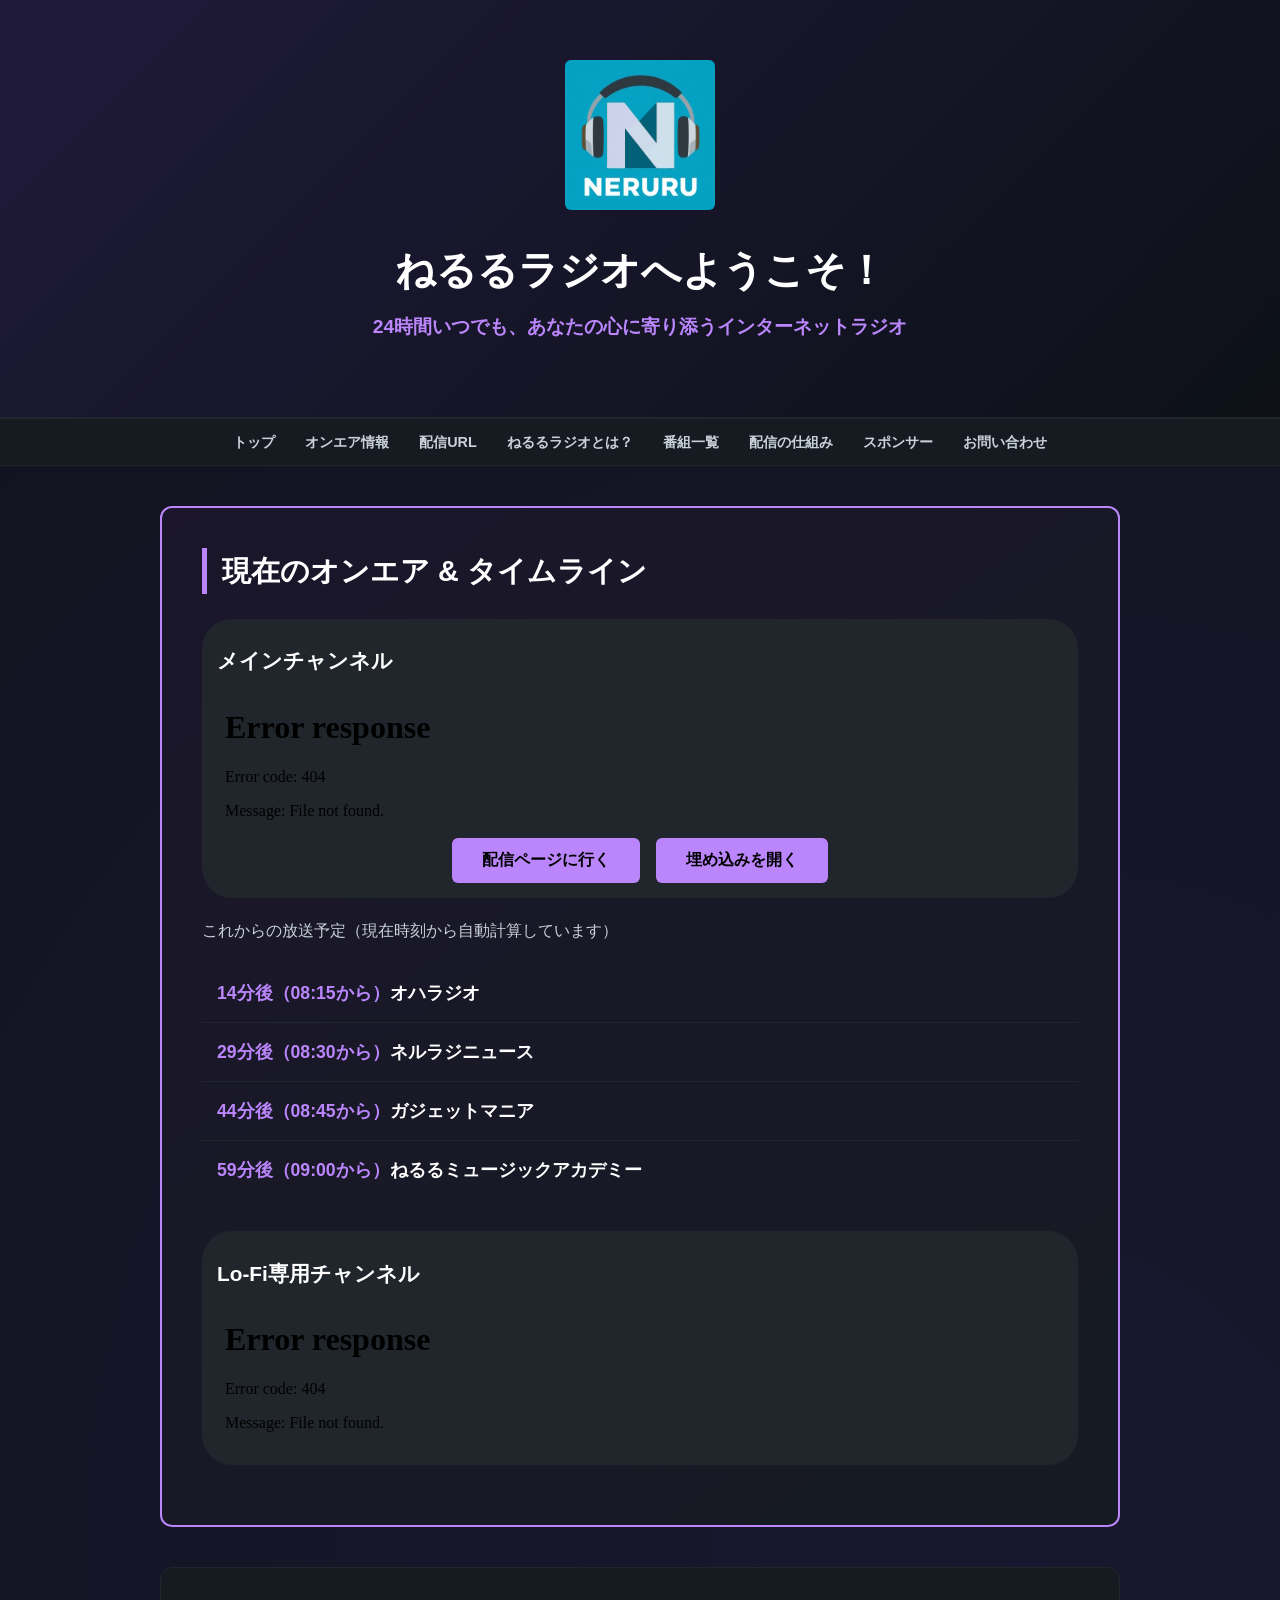
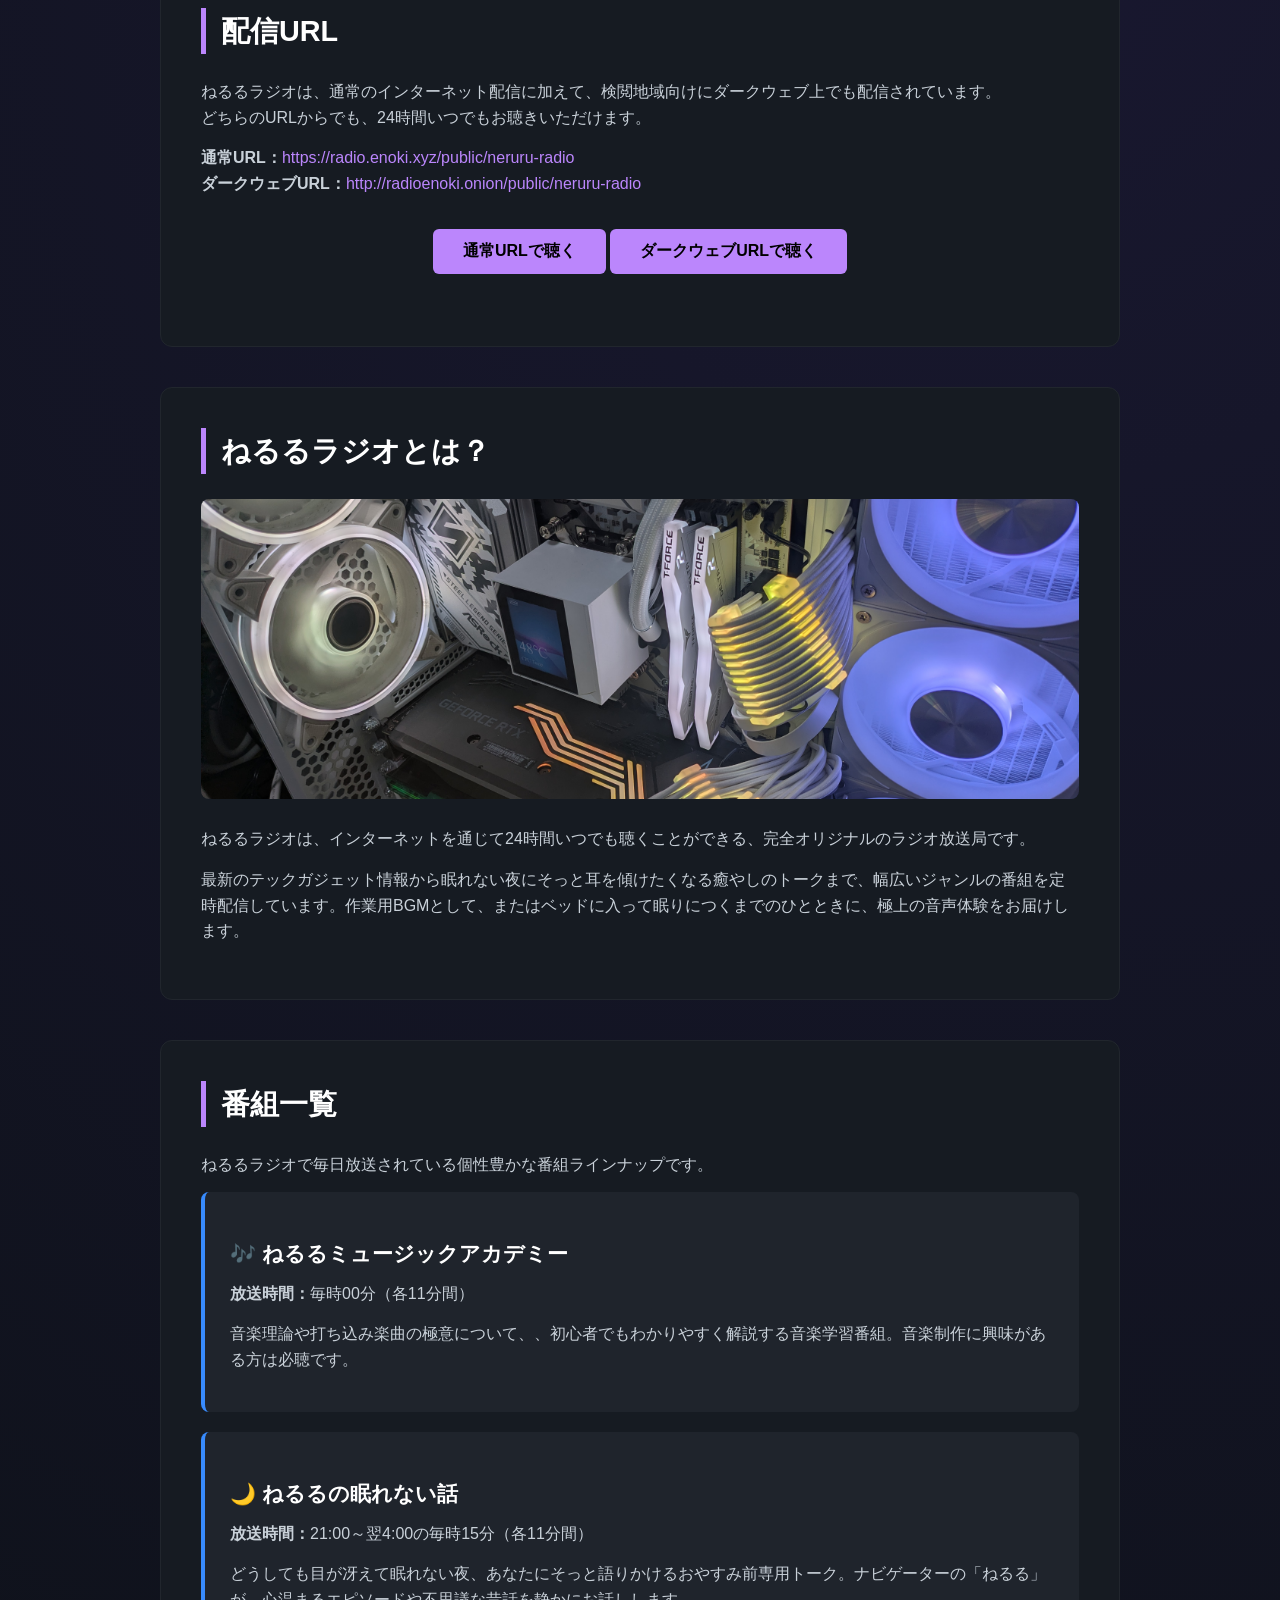
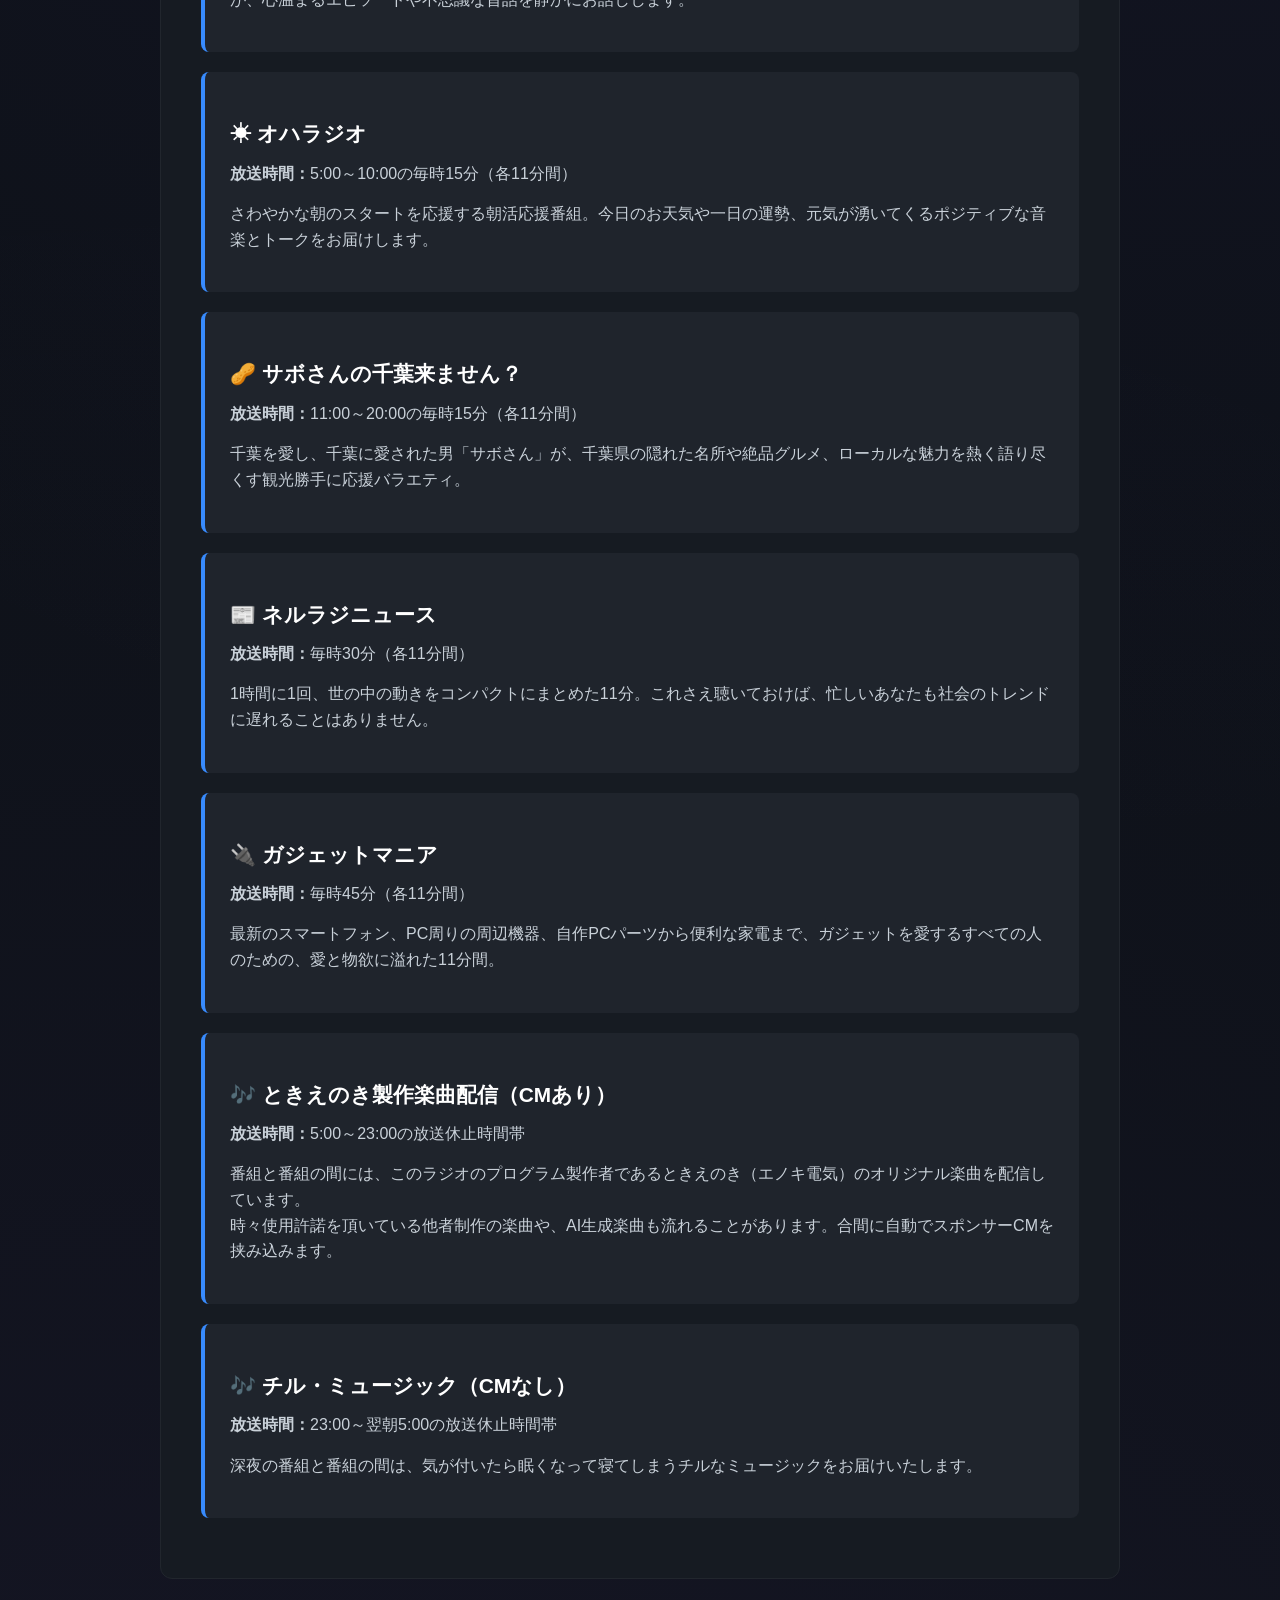
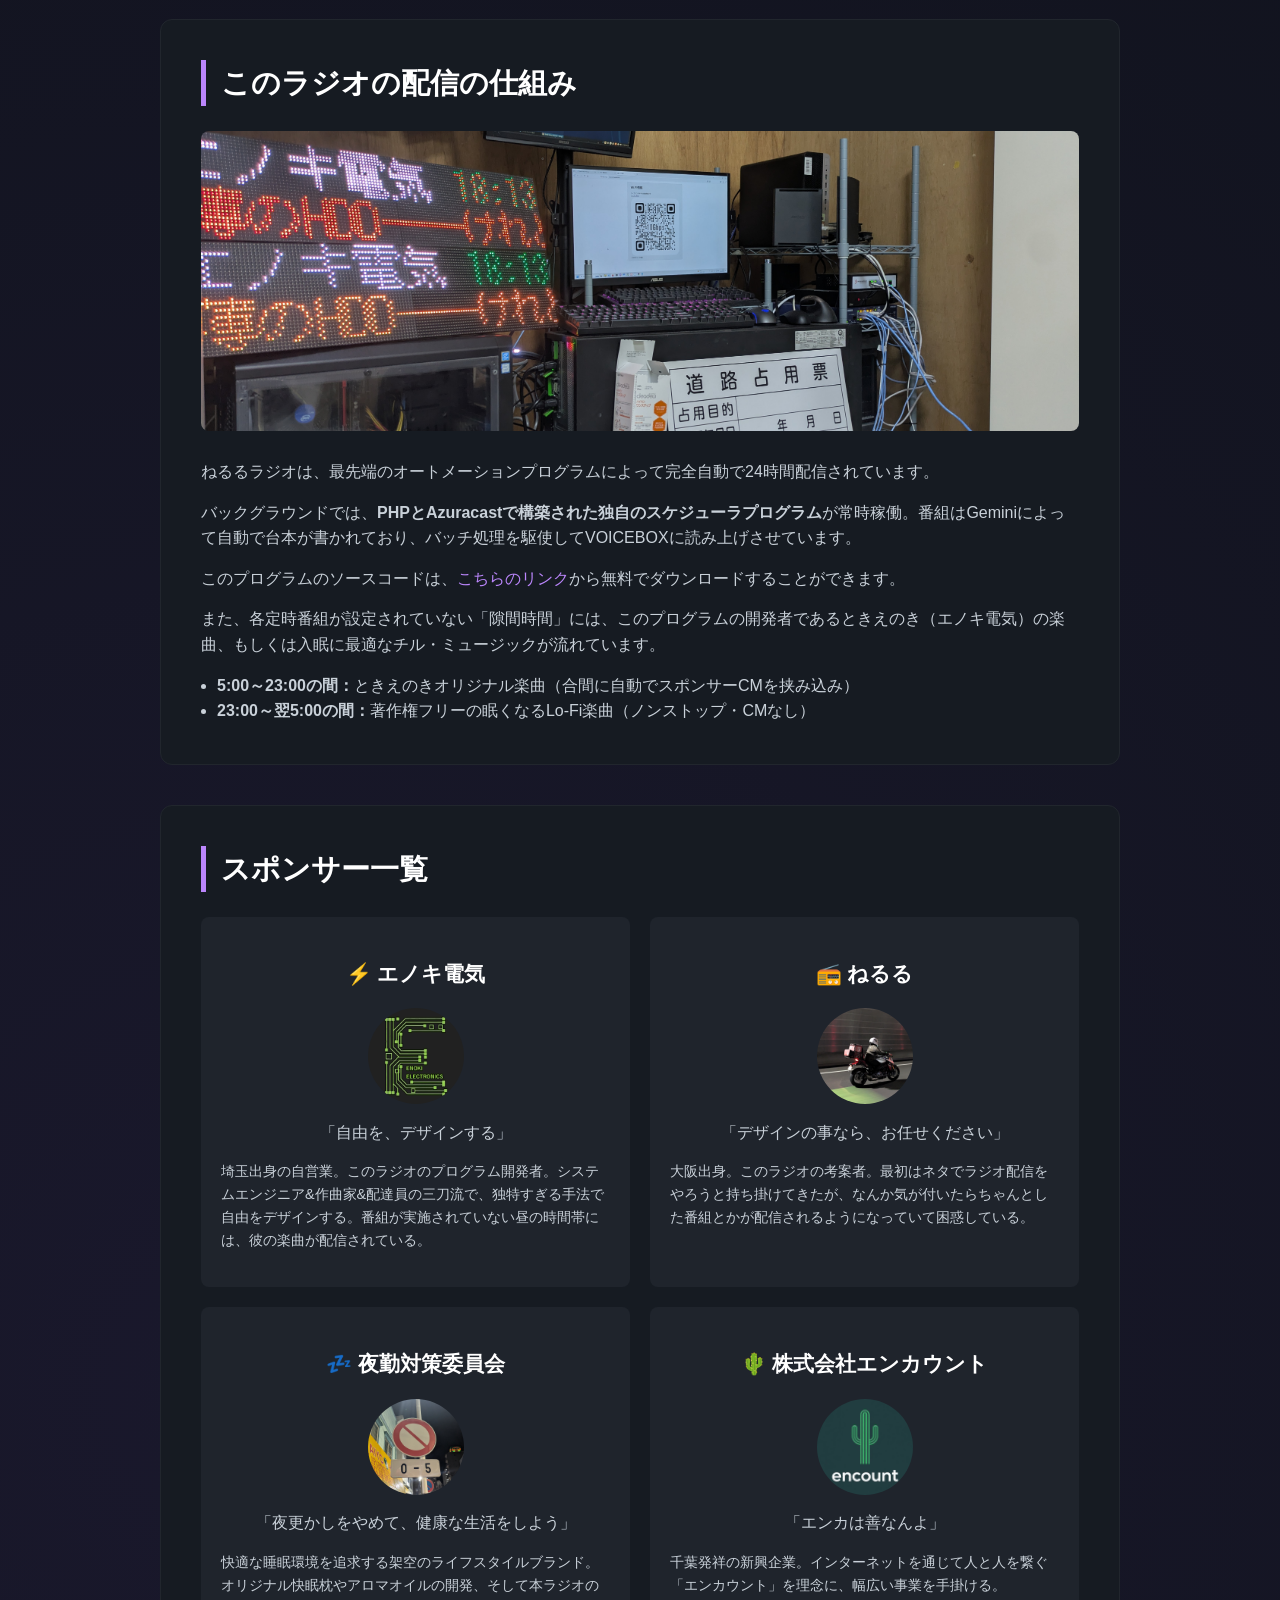
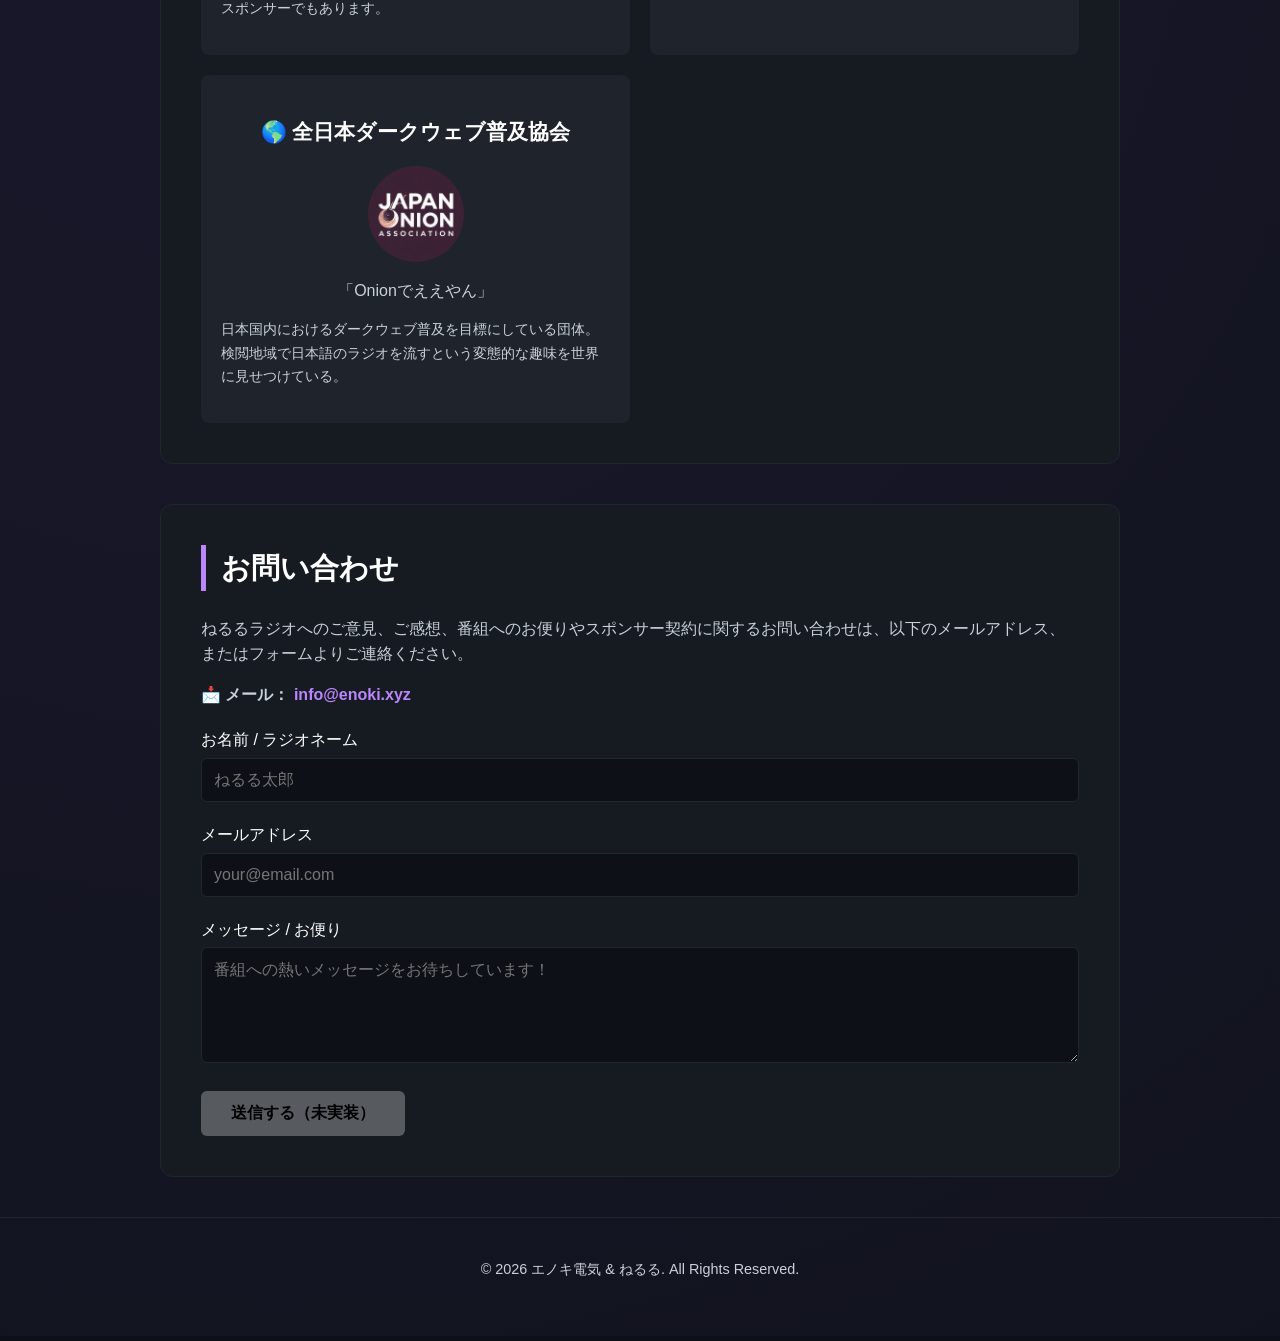
==== index.html @ 12ae09f4 "配信URLセクションを追加し、ダークウェブ配信の情報を明記。背景スタイルを改善し、リンクのスタイルを統一。" ====
<!doctype html>
<html lang="ja">
  <head
    prefix="og: http://ogp.me/ns# fb: http://ogp.me/ns/fb# website: http://ogp.me/ns/website#"
  >
    <meta charset="UTF-8" />
    <meta name="viewport" content="width=device-width, initial-scale=1.0" />
    <title>ねるるラジオ 公式ホームページ</title>
    <!-- 外部CSSファイルの読み込み -->
    <link rel="stylesheet" href="style.css" />
    <link rel="icon" href="./assets/logo.jpg" />
    <link rel="manifest" href="./manifest.json" />
    <meta property="og:title" content="ねるるラジオ 公式ホームページ" />
    <meta
      property="og:description"
      content="ねるる&エノキ電気が展開する、24時間AIによって放送し続けるラジオチャンネル"
    />
    <meta
      property="og:url"
      content="https://radio.enoki.xyz/pages/index.html"
    />
    <meta
      property="og:image"
      content="https://radio.enoki.xyz/pages/img/thumbnail.jpg"
    />
    <meta property="og:site_name" content="ねるるラジオ" />
  </head>
  <body>
    <!-- セクション1：ねるるラジオへようこそ -->
    <header id="welcome">
      <a href="#">
        <img
          src="./assets/logo.jpg"
          alt="ねるるラジオの公式ロゴ画像"
          class="header-logo"
          style="border-radius: 6px"
        />
      </a>
      <h1>ねるるラジオへようこそ！</h1>
      <p class="subtitle">
        24時間いつでも、あなたの心に寄り添うインターネットラジオ
      </p>
    </header>

    <nav>
      <ul style="width: fit-content">
        <li><a href="#welcome">トップ</a></li>
        <li><a href="#timeline">オンエア情報</a></li>
        <li><a href="#url">配信URL</a></li>
        <li><a href="#about">ねるるラジオとは？</a></li>
        <li><a href="#programs">番組一覧</a></li>
        <li><a href="#system">配信の仕組み</a></li>
        <li><a href="#sponsors">スポンサー</a></li>
        <li><a href="#contact">お問い合わせ</a></li>
      </ul>
    </nav>

    <main>
      <!-- 動的コンテンツ：オンエア＆直近タイムライン -->
      <section id="timeline" class="timeline-container">
        <h2>現在のオンエア & タイムライン</h2>
        <div class="player-box">
          <h3 style="margin: 0.5em 0; width: 100%">メインチャンネル</h3>
          <iframe
            src="/public/neruru-radio/embed"
            frameborder="0"
            allowtransparency="true"
            style="width: 100%; min-height: 150px; height: 150px; border: 0"
          ></iframe>
          <div style="display: flex; gap: 1em">
            <a href="/public/neruru-radio" target="_blank">
              <button>配信ページに行く</button>
            </a>
            <button onclick="toggleEmbed()">埋め込みを開く</button>
          </div>
          <div
            id="embed"
            style="
              background-color: black;
              padding: 1em;
              margin: 1em 0;
              border-radius: 6px;
              display: none;
            "
          >
            <span style="pointer-events: none; user-select: none">
              埋め込みは以下をコピーしてください
            </span>
            <span
              style="
                background-color: var(--accent-color);
                color: black;
                user-select: all;
              "
            >
              &lt;iframe src="https://radio.enoki.xyz/public/neruru-radio/embed"
              frameborder="0" allowtransparency="true" style="width: 100%;
              min-height: 150px; height: 150px; border: 0;"&gt;&lt;/iframe&gt;
            </span>
          </div>
        </div>
        <p>これからの放送予定（現在時刻から自動計算しています）</p>
        <ul class="timeline-list" id="timelineMenu">
          <!-- JavaScriptによりここに4つの未来番組スロットが挿入されます -->
        </ul>
        <div style="margin: 2em"></div>
        <div class="player-box">
          <h3 style="margin: 0.5em 0; width: 100%">Lo-Fi専用チャンネル</h3>
          <iframe
            src="/public/lofi/embed"
            frameborder="0"
            allowtransparency="true"
            style="width: 100%; min-height: 150px; height: 150px; border: 0"
          ></iframe>
        </div>
      </section>

      <!-- セクション2：配信URL -->
      <section id="url">
        <h2>配信URL</h2>
        <p>
          ねるるラジオは、通常のインターネット配信に加えて、検閲地域向けにダークウェブ上でも配信されています。<br />
          どちらのURLからでも、24時間いつでもお聴きいただけます。
        </p>
        <p>
          <strong>通常URL：</strong
          ><a href="https://radio.enoki.xyz/public/neruru-radio" target="_blank"
            >https://radio.enoki.xyz/public/neruru-radio</a
          ><br />
          <strong>ダークウェブURL：</strong
          ><a href="http://radioenoki.onion/public/neruru-radio" target="_blank"
            >http://radioenoki.onion/public/neruru-radio</a
          >
        </p>
        <div style="margin: 2em; text-align: center">
          <a href="https://radio.enoki.xyz/public/neruru-radio" target="_blank">
            <button>通常URLで聴く</button>
          </a>
          <a href="http://radioenoki.onion/public/neruru-radio" target="_blank">
            <button>ダークウェブURLで聴く</button>
          </a>
        </div>
      </section>

      <!-- セクション3：ねるるラジオとは？ -->
      <section id="about">
        <h2>ねるるラジオとは？</h2>
        <img
          src="./assets/about.jpg"
          alt="深夜のラジオスタジオの風景画像"
          class="section-img"
        />
        <p>
          ねるるラジオは、インターネットを通じて24時間いつでも聴くことができる、完全オリジナルのラジオ放送局です。
        </p>
        <p>
          最新のテックガジェット情報から眠れない夜にそっと耳を傾けたくなる癒やしのトークまで、幅広いジャンルの番組を定時配信しています。作業用BGMとして、またはベッドに入って眠りにつくまでのひとときに、極上の音声体験をお届けします。
        </p>
      </section>

      <!-- セクション4：番組一覧 -->
      <section id="programs">
        <h2>番組一覧</h2>
        <p>ねるるラジオで毎日放送されている個性豊かな番組ラインナップです。</p>

        <div class="program-card">
          <h3>🎶 ねるるミュージックアカデミー</h3>
          <p><strong>放送時間：</strong>毎時00分（各11分間）</p>
          <p>
            音楽理論や打ち込み楽曲の極意について、、初心者でもわかりやすく解説する音楽学習番組。音楽制作に興味がある方は必聴です。
          </p>
        </div>

        <div class="program-card">
          <h3>🌙 ねるるの眠れない話</h3>
          <p><strong>放送時間：</strong>21:00～翌4:00の毎時15分（各11分間）</p>
          <p>
            どうしても目が冴えて眠れない夜、あなたにそっと語りかけるおやすみ前専用トーク。ナビゲーターの「ねるる」が、心温まるエピソードや不思議な昔話を静かにお話しします。
          </p>
        </div>

        <div class="program-card">
          <h3>☀ オハラジオ</h3>
          <p><strong>放送時間：</strong>5:00～10:00の毎時15分（各11分間）</p>
          <p>
            さわやかな朝のスタートを応援する朝活応援番組。今日のお天気や一日の運勢、元気が湧いてくるポジティブな音楽とトークをお届けします。
          </p>
        </div>

        <div class="program-card">
          <h3>🥜 サボさんの千葉来ません？</h3>
          <p><strong>放送時間：</strong>11:00～20:00の毎時15分（各11分間）</p>
          <p>
            千葉を愛し、千葉に愛された男「サボさん」が、千葉県の隠れた名所や絶品グルメ、ローカルな魅力を熱く語り尽くす観光勝手に応援バラエティ。
          </p>
        </div>

        <div class="program-card">
          <h3>📰 ネルラジニュース</h3>
          <p><strong>放送時間：</strong>毎時30分（各11分間）</p>
          <p>
            1時間に1回、世の中の動きをコンパクトにまとめた11分。これさえ聴いておけば、忙しいあなたも社会のトレンドに遅れることはありません。
          </p>
        </div>

        <div class="program-card">
          <h3>🔌 ガジェットマニア</h3>
          <p><strong>放送時間：</strong>毎時45分（各11分間）</p>
          <p>
            最新のスマートフォン、PC周りの周辺機器、自作PCパーツから便利な家電まで、ガジェットを愛するすべての人のための、愛と物欲に溢れた11分間。
          </p>
        </div>

        <div class="program-card">
          <h3>🎶 ときえのき製作楽曲配信（CMあり）</h3>
          <p><strong>放送時間：</strong>5:00～23:00の放送休止時間帯</p>
          <p>
            番組と番組の間には、このラジオのプログラム製作者であるときえのき（エノキ電気）のオリジナル楽曲を配信しています。<br />
            時々使用許諾を頂いている他者制作の楽曲や、AI生成楽曲も流れることがあります。合間に自動でスポンサーCMを挟み込みます。
          </p>
        </div>

        <div class="program-card">
          <h3>🎶 チル・ミュージック（CMなし）</h3>
          <p><strong>放送時間：</strong>23:00～翌朝5:00の放送休止時間帯</p>
          <p>
            深夜の番組と番組の間は、気が付いたら眠くなって寝てしまうチルなミュージックをお届けいたします。
          </p>
        </div>
      </section>

      <!-- セクション5：このラジオの配信の仕組み -->
      <section id="system">
        <h2>このラジオの配信の仕組み</h2>
        <img
          src="./assets//haishin-system.jpg"
          alt="バックグラウンドで動作する配信システムの構成図画像"
          class="section-img"
        />
        <p>
          ねるるラジオは、最先端のオートメーションプログラムによって完全自動で24時間配信されています。
        </p>
        <p>
          バックグラウンドでは、<strong>PHPとAzuracastで構築された独自のスケジューラプログラム</strong>が常時稼働。番組はGeminiによって自動で台本が書かれており、バッチ処理を駆使してVOICEBOXに読み上げさせています。
        </p>
        <p>
          このプログラムのソースコードは、<a
            href="https://github.com/jikantoki/gemini-voicevox-radio"
            target="_blank"
            >こちらのリンク</a
          >から無料でダウンロードすることができます。
        </p>
        <p>
          また、各定時番組が設定されていない「隙間時間」には、このプログラムの開発者であるときえのき（エノキ電気）の楽曲、もしくは入眠に最適なチル・ミュージックが流れています。
        </p>
        <ul style="margin-left: 1em">
          <li>
            <strong>5:00～23:00の間：</strong
            >ときえのきオリジナル楽曲（合間に自動でスポンサーCMを挟み込み）
          </li>
          <li>
            <strong>23:00～翌5:00の間：</strong
            >著作権フリーの眠くなるLo-Fi楽曲（ノンストップ・CMなし）
          </li>
        </ul>
      </section>

      <!-- セクション6：スポンサー一覧 -->
      <section id="sponsors">
        <h2>スポンサー一覧</h2>
        <div class="sponsor-grid">
          <div class="sponsor-card">
            <h3>⚡ エノキ電気</h3>
            <img
              src="./assets/enoki.jpg"
              style="
                width: 6em;
                height: 6em;
                object-fit: cover;
                border-radius: 9999px;
                margin: 0.5em;
              "
            />
            <p>「自由を、デザインする」</p>
            <p style="font-size: 0.9rem; text-align: left; margin-top: 10px">
              埼玉出身の自営業。このラジオのプログラム開発者。システムエンジニア&作曲家&配達員の三刀流で、独特すぎる手法で自由をデザインする。番組が実施されていない昼の時間帯には、彼の楽曲が配信されている。
            </p>
          </div>
          <div class="sponsor-card">
            <h3>📻 ねるる</h3>
            <img
              src="./assets/neruru.jpg"
              style="
                width: 6em;
                height: 6em;
                object-fit: cover;
                border-radius: 9999px;
                margin: 0.5em;
              "
            />
            <p>「デザインの事なら、お任せください」</p>
            <p style="font-size: 0.9rem; text-align: left; margin-top: 10px">
              大阪出身。このラジオの考案者。最初はネタでラジオ配信をやろうと持ち掛けてきたが、なんか気が付いたらちゃんとした番組とかが配信されるようになっていて困惑している。
            </p>
          </div>
          <div class="sponsor-card">
            <h3>💤 夜勤対策委員会</h3>
            <img
              src="./assets/yakin.jpg"
              style="
                width: 6em;
                height: 6em;
                object-fit: cover;
                border-radius: 9999px;
                margin: 0.5em;
              "
            />
            <p>「夜更かしをやめて、健康な生活をしよう」</p>
            <p style="font-size: 0.9rem; text-align: left; margin-top: 10px">
              快適な睡眠環境を追求する架空のライフスタイルブランド。オリジナル快眠枕やアロマオイルの開発、そして本ラジオのスポンサーでもあります。
            </p>
          </div>
          <div class="sponsor-card">
            <h3>🌵 株式会社エンカウント</h3>
            <img
              src="./assets/encount.jpg"
              style="
                width: 6em;
                height: 6em;
                object-fit: cover;
                border-radius: 9999px;
                margin: 0.5em;
              "
            />
            <p>「エンカは善なんよ」</p>
            <p style="font-size: 0.9rem; text-align: left; margin-top: 10px">
              千葉発祥の新興企業。インターネットを通じて人と人を繋ぐ「エンカウント」を理念に、幅広い事業を手掛ける。
            </p>
          </div>
          <div class="sponsor-card">
            <h3>🌎 全日本ダークウェブ普及協会</h3>
            <img
              src="./assets/japan-onion.jpg"
              style="
                width: 6em;
                height: 6em;
                object-fit: cover;
                border-radius: 9999px;
                margin: 0.5em;
              "
            />
            <p>「Onionでええやん」</p>
            <p style="font-size: 0.9rem; text-align: left; margin-top: 10px">
              日本国内におけるダークウェブ普及を目標にしている団体。検閲地域で日本語のラジオを流すという変態的な趣味を世界に見せつけている。
            </p>
          </div>
        </div>
      </section>

      <!-- セクション7：お問い合わせ -->
      <section id="contact">
        <h2>お問い合わせ</h2>
        <p>
          ねるるラジオへのご意見、ご感想、番組へのお便りやスポンサー契約に関するお問い合わせは、以下のメールアドレス、またはフォームよりご連絡ください。
        </p>
        <p>
          📩
          <strong
            >メール：
            <a href="mailto:info@enoki.xyz" style="color: var(--accent-color)"
              >info@enoki.xyz</a
            ></strong
          >
        </p>

        <form
          onsubmit="
            alert('お問い合わせを送信しました（デモ）')
            return false
          "
          style="margin-top: 20px"
        >
          <div class="form-group">
            <label for="name">お名前 / ラジオネーム</label>
            <input type="text" id="name" required placeholder="ねるる太郎" />
          </div>
          <div class="form-group">
            <label for="email">メールアドレス</label>
            <input
              type="email"
              id="email"
              required
              placeholder="your@email.com"
            />
          </div>
          <div class="form-group">
            <label for="message">メッセージ / お便り</label>
            <textarea
              id="message"
              rows="5"
              required
              placeholder="番組への熱いメッセージをお待ちしています！"
            ></textarea>
          </div>
          <button type="submit" disabled>送信する（未実装）</button>
        </form>
      </section>
    </main>

    <footer>
      <p>&copy; 2026 エノキ電気 & ねるる. All Rights Reserved.</p>
    </footer>

    <script src="script.js" defer></script>
    <script>
      navigator.serviceWorker.register('./sw.js')
      function toggleEmbed() {
        const embed = document.getElementById('embed')
        const embedNow = embed.style.display
        if (embedNow == 'none') {
          embed.style.display = 'unset'
        } else {
          embed.style.display = 'none'
        }
      }
    </script>
  </body>
</html>
---- style.css ----
:root {
  --bg-color: #0d1117;
  --surface-color: #161b22;
  --accent-color: #bb86fc;
  --text-color: #c9d1d9;
  --text-bright: #ffffff;
  --primary: #388bfd;
}

* {
  box-sizing: border-box;
  margin: 0;
  padding: 0;
}

html {
  scroll-padding-top: 3rem;
  scroll-behavior: smooth;
}

body {
  font-family:
    'Helvetica Neue', Arial, 'Hiragino Kaku Gothic ProN', 'Hiragino Sans',
    Meiryo, sans-serif;
  background:
    radial-gradient(
      circle at 80% 20%,
      rgba(90, 60, 185, 0.15),
      transparent 40%
    ),
    radial-gradient(
      circle at 20% 80%,
      rgba(137, 87, 229, 0.1),
      transparent 45%
    ),
    var(--bg-color);
  color: var(--text-color);
  line-height: 1.6;
}

header {
  background: linear-gradient(135deg, #1f1a3a 0%, #0d1117 100%);
  padding: 60px 20px;
  text-align: center;
  border-bottom: 2px solid #21262d;
}

.header-logo {
  max-width: 150px;
  margin-bottom: 20px;
}

h1 {
  color: var(--text-bright);
  font-size: 2.5rem;
  margin-bottom: 10px;
}

.subtitle {
  color: var(--accent-color);
  font-size: 1.2rem;
  font-weight: bold;
}

nav {
  background-color: var(--surface-color);
  position: sticky;
  top: 0;
  z-index: 100;
  border-bottom: 1px solid #21262d;
  overflow-x: auto;
  white-space: nowrap;
}

nav ul {
  display: flex;
  justify-content: center;
  list-style: none;
  max-width: 1200px;
  margin: 0 auto;
  padding: 10px;
}

nav a {
  color: var(--text-color);
  text-decoration: none;
  padding: 10px 15px;
  font-weight: bold;
  font-size: 0.9rem;
  transition: color 0.3s;
}

nav a:hover {
  color: var(--accent-color);
}

main {
  max-width: 1000px;
  margin: 40px auto;
  padding: 0 20px;
}

section {
  background-color: var(--surface-color);
  padding: 40px;
  border-radius: 12px;
  margin-bottom: 40px;
  border: 1px solid #21262d;
}

h2 {
  color: var(--text-bright);
  border-left: 5px solid var(--accent-color);
  padding-left: 15px;
  margin-bottom: 25px;
  font-size: 1.8rem;
}

h3 {
  color: var(--text-bright);
  margin: 20px 0 10px 0;
  font-size: 1.3rem;
}

p {
  margin-bottom: 15px;
}

.program-card {
  background-color: #1f242c;
  padding: 25px;
  border-radius: 8px;
  margin-bottom: 20px;
  border-left: 4px solid var(--primary);
}

.sponsor-grid {
  display: grid;
  grid-template-columns: 1fr 1fr;
  gap: 20px;
}

@media (max-width: 768px) {
  .sponsor-grid {
    grid-template-columns: 1fr;
  }
  section {
    padding: 20px;
  }
}

.sponsor-card {
  background-color: #1f242c;
  padding: 20px;
  border-radius: 8px;
  text-align: center;
}

.section-img {
  width: 100%;
  max-height: 300px;
  object-fit: cover;
  border-radius: 8px;
  margin-bottom: 20px;
}

/* タイムラインのスタイル */
.timeline-container {
  background: linear-gradient(145deg, #1b162b, #161b22);
  border: 2px solid var(--accent-color);
}

.timeline-list {
  list-style: none;
  margin-top: 20px;
}

.timeline-item {
  display: flex;
  align-items: center;
  padding: 15px;
  border-bottom: 1px solid #21262d;
  font-size: 1.1rem;
}

.timeline-item:last-child {
  border-bottom: none;
}

.timeline-time {
  font-weight: bold;
  color: var(--accent-color);
  min-width: 130px;
}

.timeline-name {
  color: var(--text-bright);
  font-weight: bold;
}

/* お問い合わせフォーム */
.form-group {
  margin-bottom: 20px;
}

label {
  display: block;
  margin-bottom: 5px;
  color: var(--text-bright);
}

input,
textarea {
  width: 100%;
  padding: 12px;
  background-color: #0d1117;
  border: 1px solid #21262d;
  border-radius: 6px;
  color: var(--text-color);
  font-size: 1rem;
}

input:focus,
textarea:focus {
  border-color: var(--accent-color);
  outline: none;
}

button {
  background-color: var(--accent-color);
  color: #000;
  border: none;
  padding: 12px 30px;
  font-size: 1rem;
  font-weight: bold;
  border-radius: 6px;
  cursor: pointer;
  transition: opacity 0.3s;
}

button:disabled {
  background-color: revert;
  cursor: revert;
}

button:hover {
  opacity: 0.9;
}

/* ダミープレイヤー */
.player-box {
  background: #21262d;
  padding: 15px;
  border-radius: 30px;
  display: flex;
  align-items: center;
  justify-content: space-between;
  margin-bottom: 20px;
  flex-direction: column;
}

.player-btn {
  background: var(--accent-color);
  border: none;
  width: 40px;
  height: 40px;
  border-radius: 50%;
  cursor: pointer;
  font-weight: bold;
}

footer {
  text-align: center;
  padding: 40px;
  border-top: 1px solid #21262d;
  font-size: 0.9rem;
}

a {
  color: var(--accent-color);
  text-decoration: none;
}
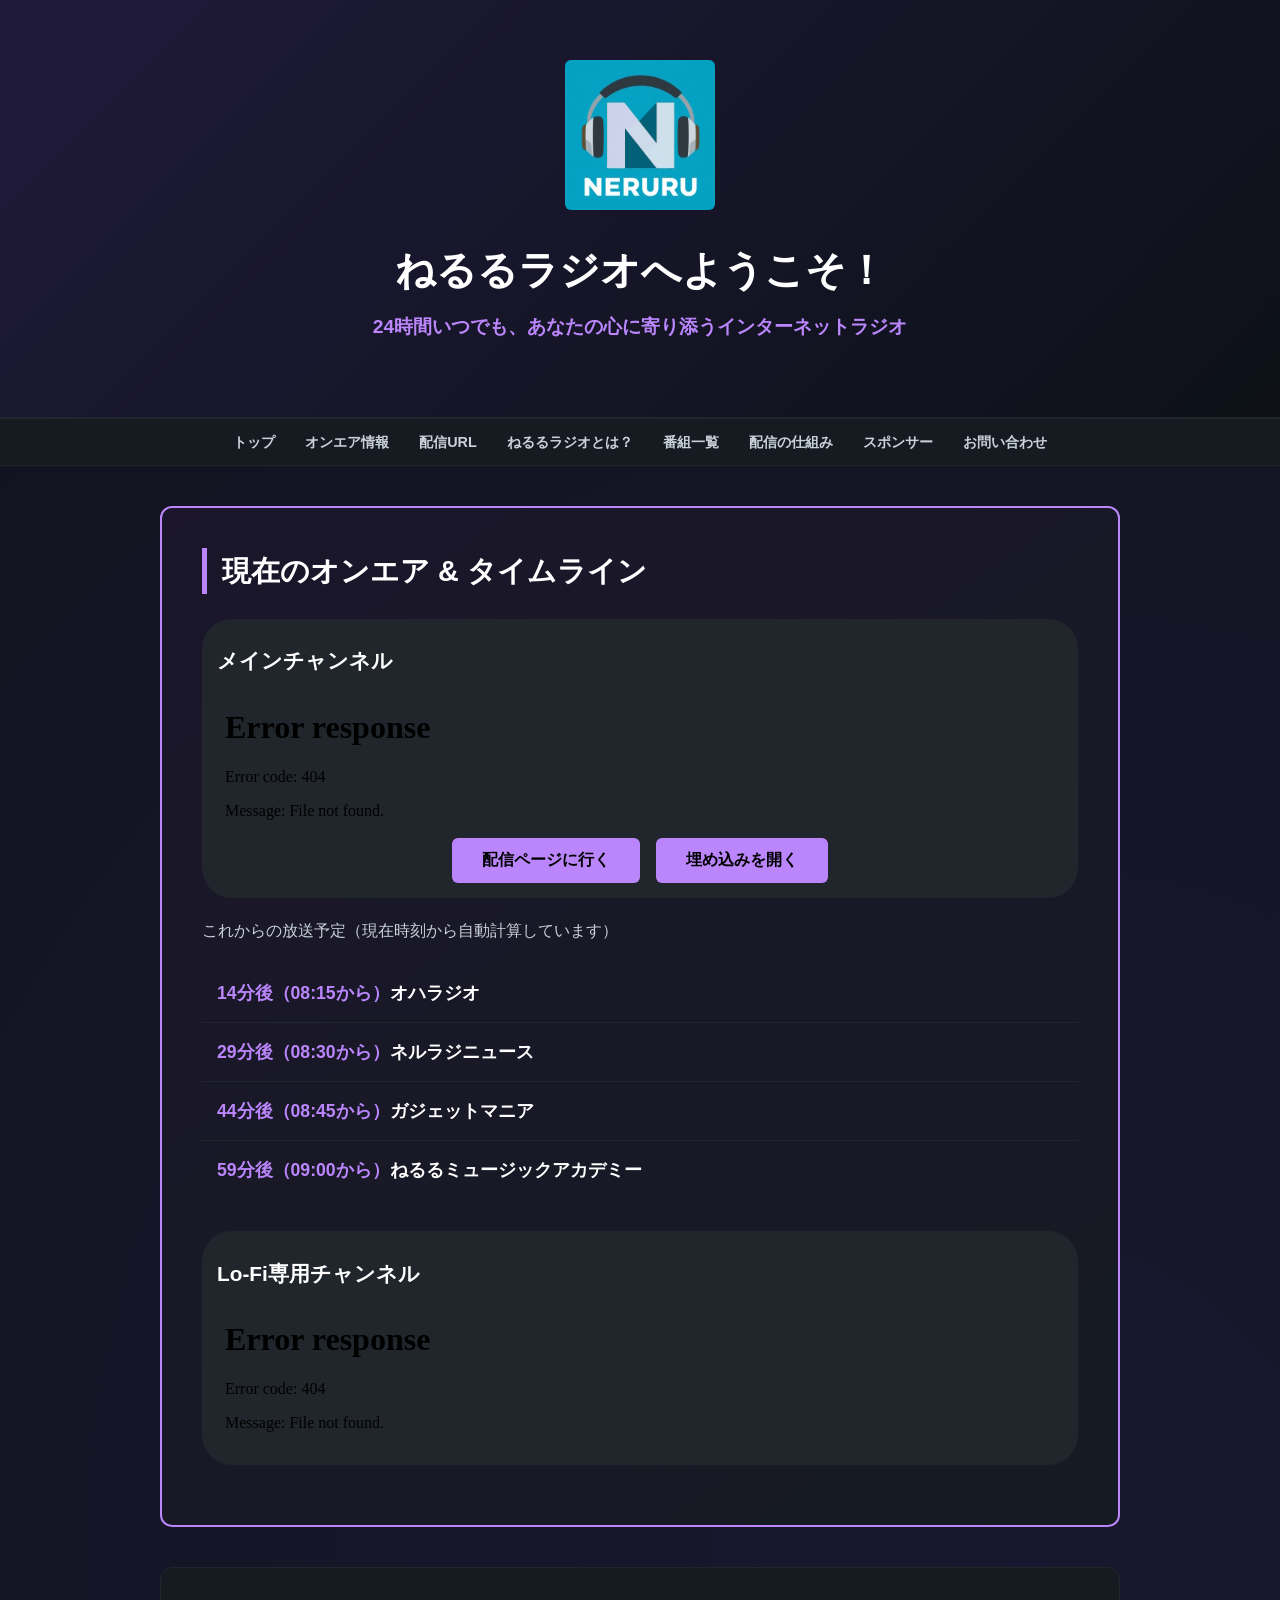
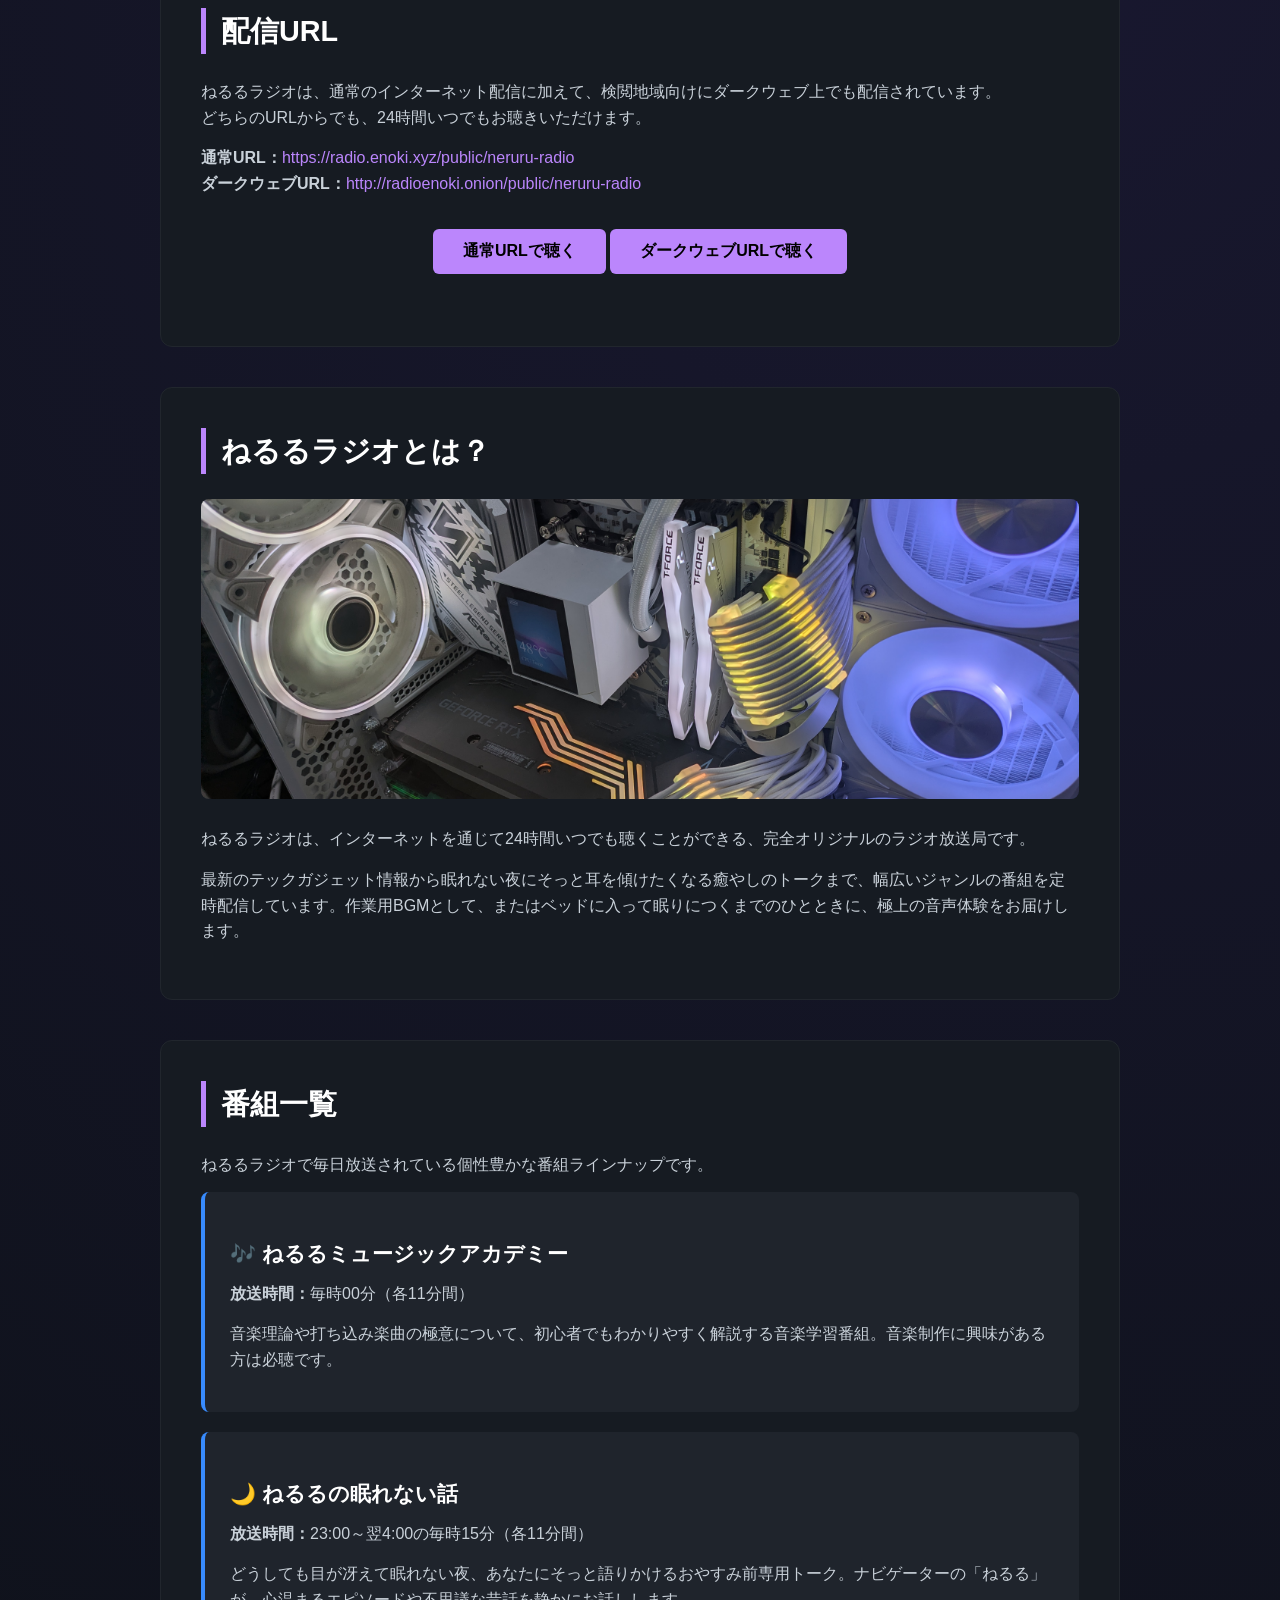
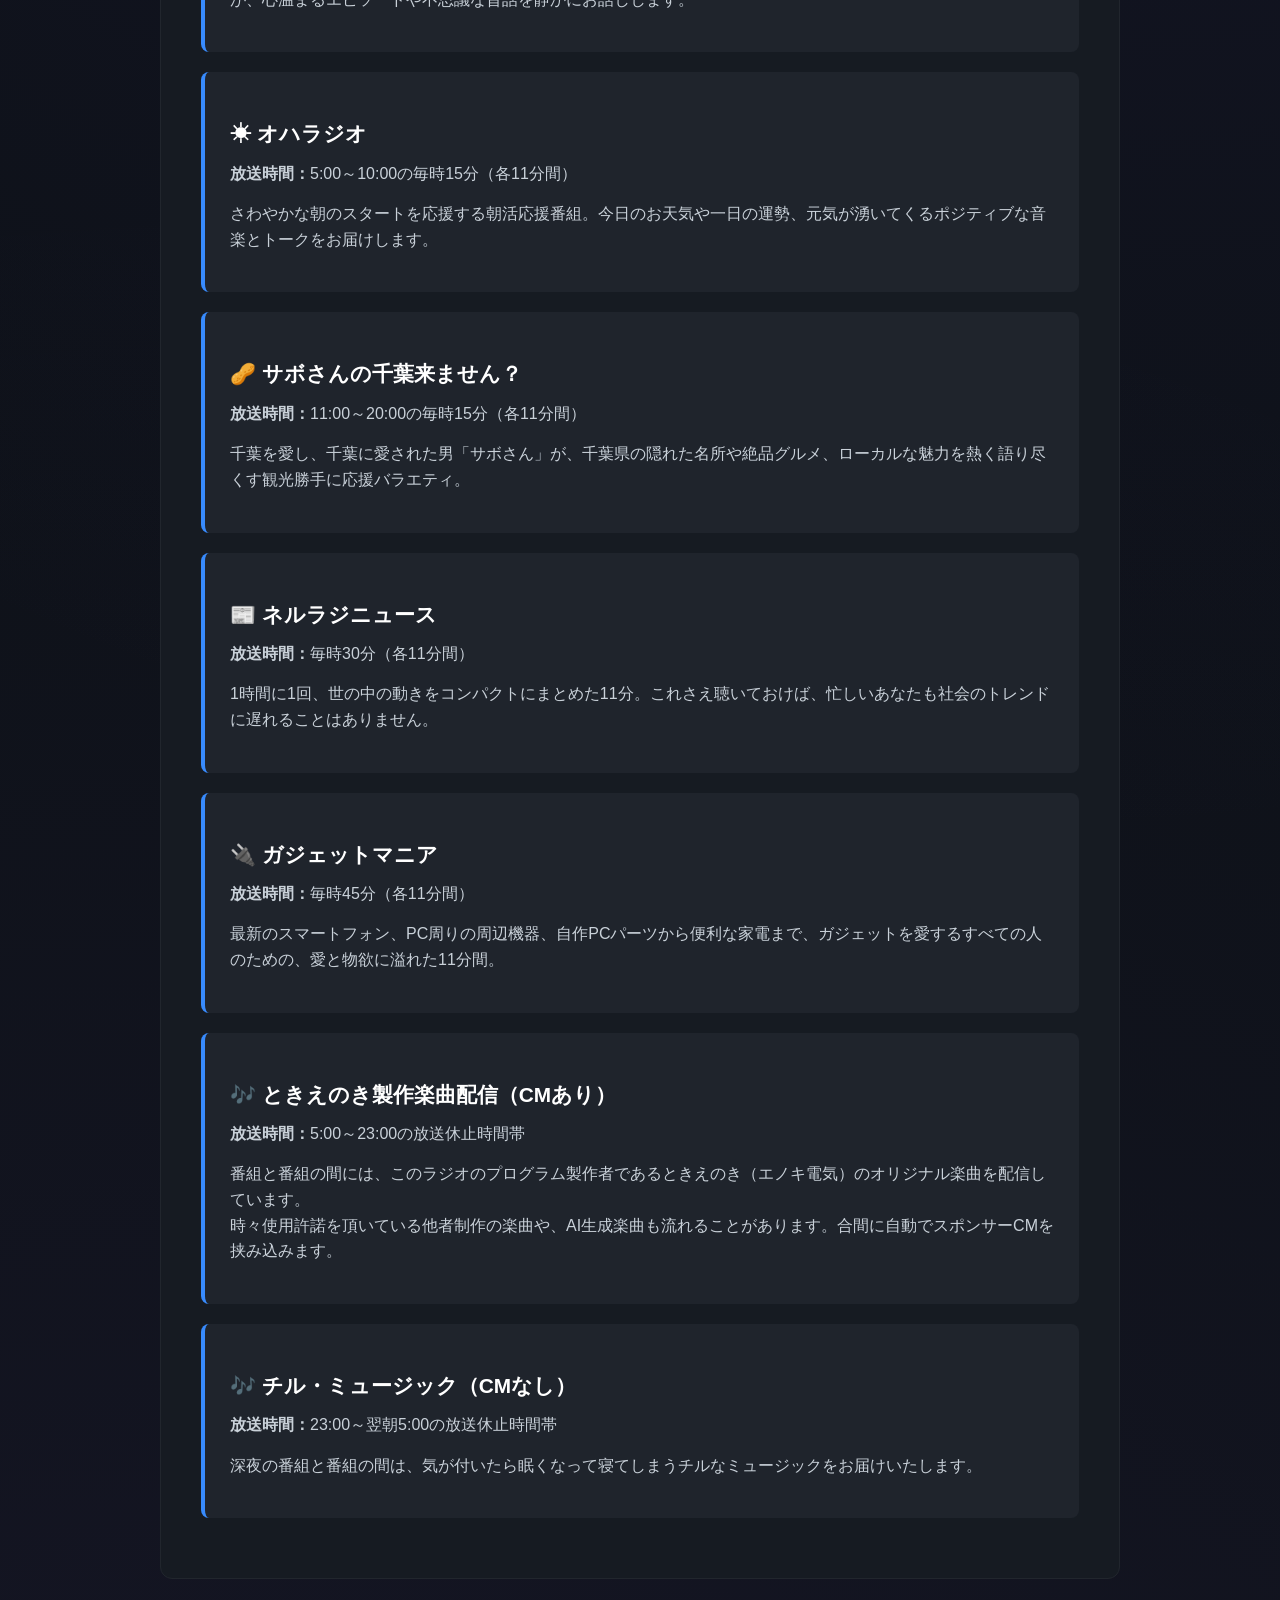
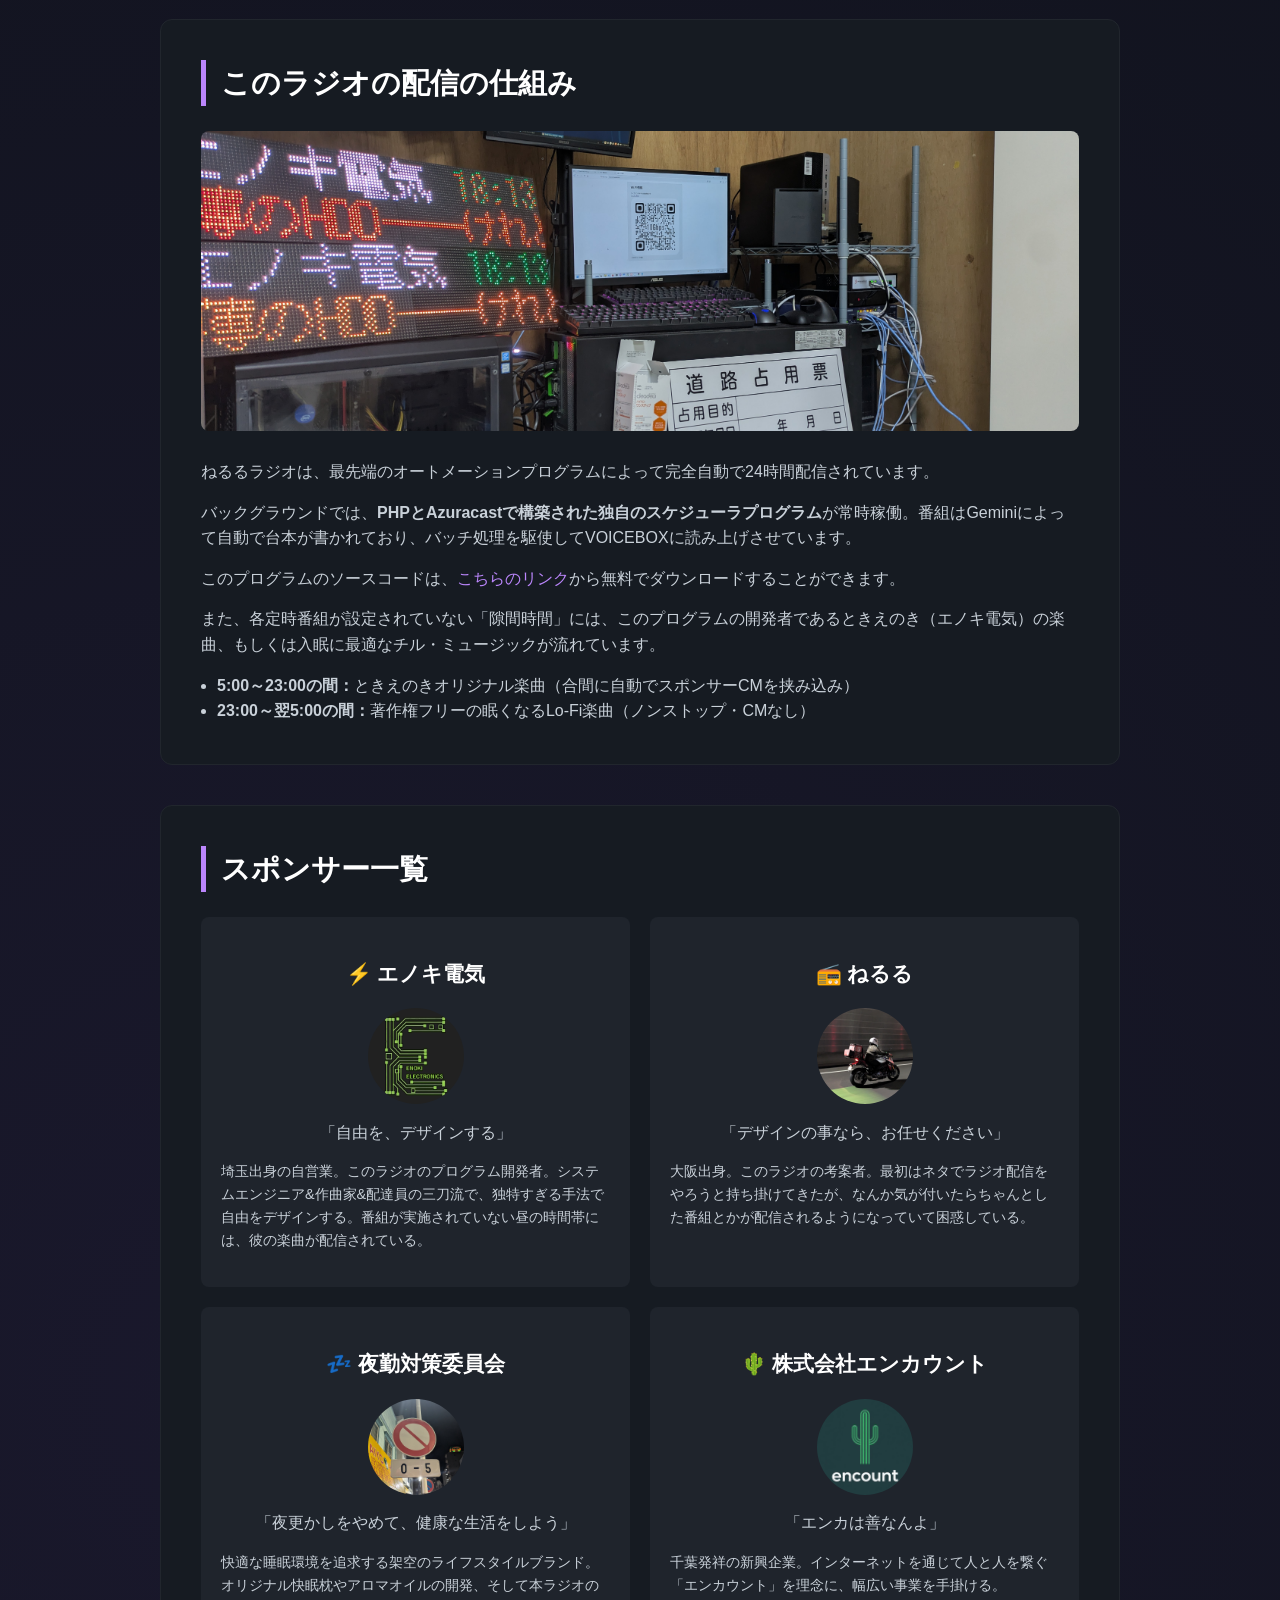
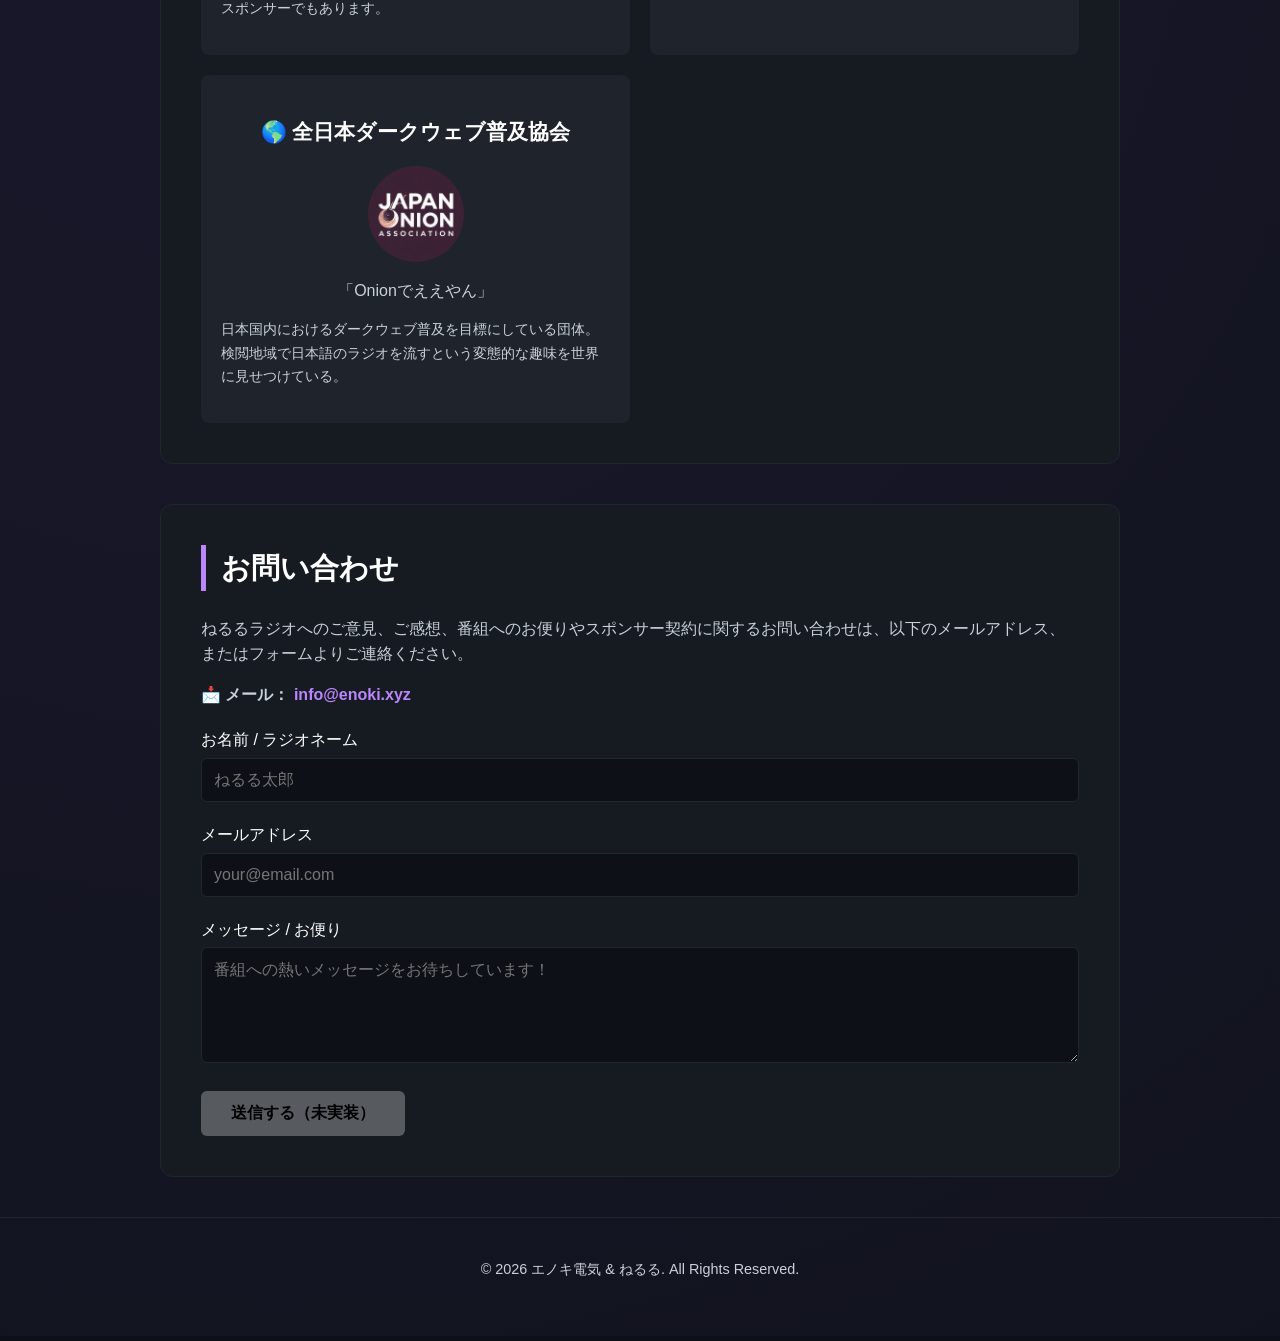
==== commit 558df755: "番組の放送時間を修正し、説明文を改善" ====
--- a/index.html
+++ b/index.html
@@ -136,7 +136,10 @@
           <a href="https://radio.enoki.xyz/public/neruru-radio" target="_blank">
             <button>通常URLで聴く</button>
           </a>
-          <a href="http://radioenoki.onion/public/neruru-radio" target="_blank">
+          <a
+            href="http://enoki44fwlo4num26fclh7jzuao36fkr3354g32bvkym3f472ji2dtid.onion"
+            target="_blank"
+          >
             <button>ダークウェブURLで聴く</button>
           </a>
         </div>
@@ -167,13 +170,13 @@
           <h3>🎶 ねるるミュージックアカデミー</h3>
           <p><strong>放送時間：</strong>毎時00分（各11分間）</p>
           <p>
-            音楽理論や打ち込み楽曲の極意について、、初心者でもわかりやすく解説する音楽学習番組。音楽制作に興味がある方は必聴です。
+            音楽理論や打ち込み楽曲の極意について、初心者でもわかりやすく解説する音楽学習番組。音楽制作に興味がある方は必聴です。
           </p>
         </div>
 
         <div class="program-card">
           <h3>🌙 ねるるの眠れない話</h3>
-          <p><strong>放送時間：</strong>21:00～翌4:00の毎時15分（各11分間）</p>
+          <p><strong>放送時間：</strong>23:00～翌4:00の毎時15分（各11分間）</p>
           <p>
             どうしても目が冴えて眠れない夜、あなたにそっと語りかけるおやすみ前専用トーク。ナビゲーターの「ねるる」が、心温まるエピソードや不思議な昔話を静かにお話しします。
           </p>
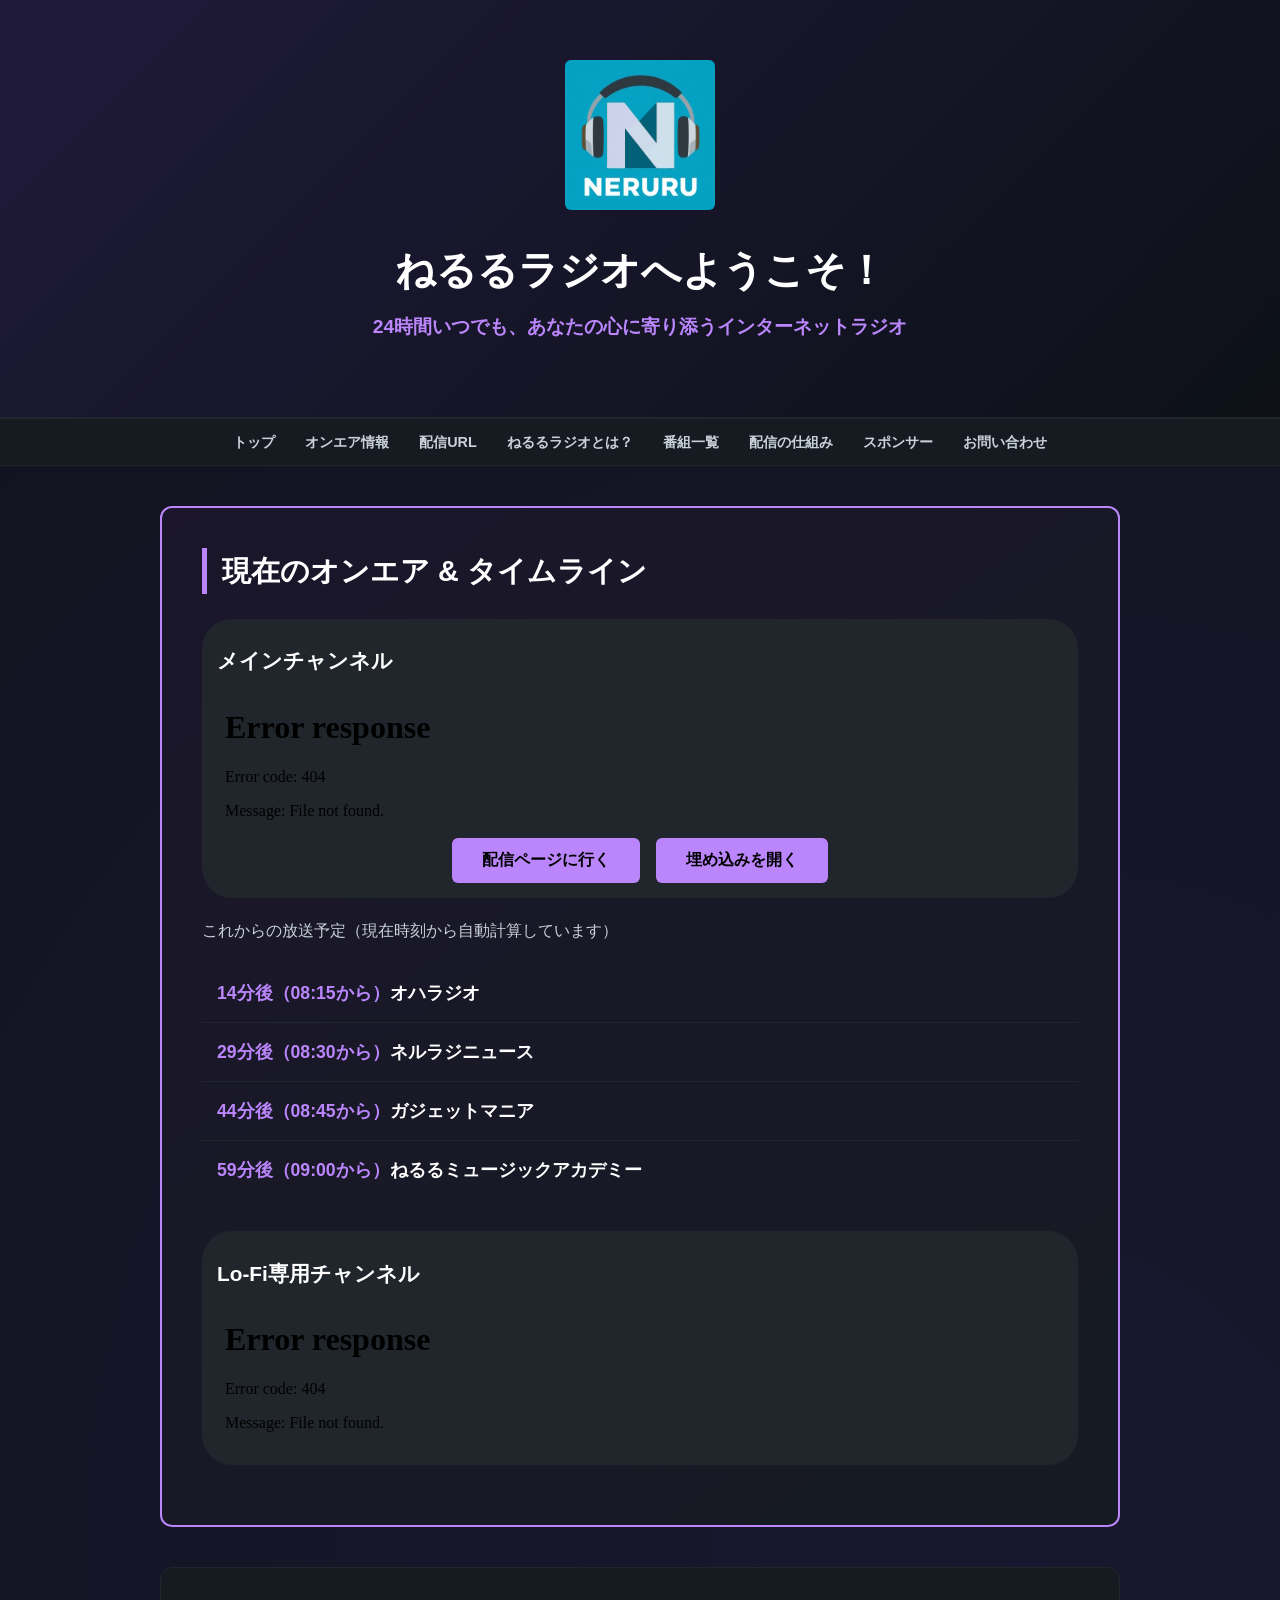
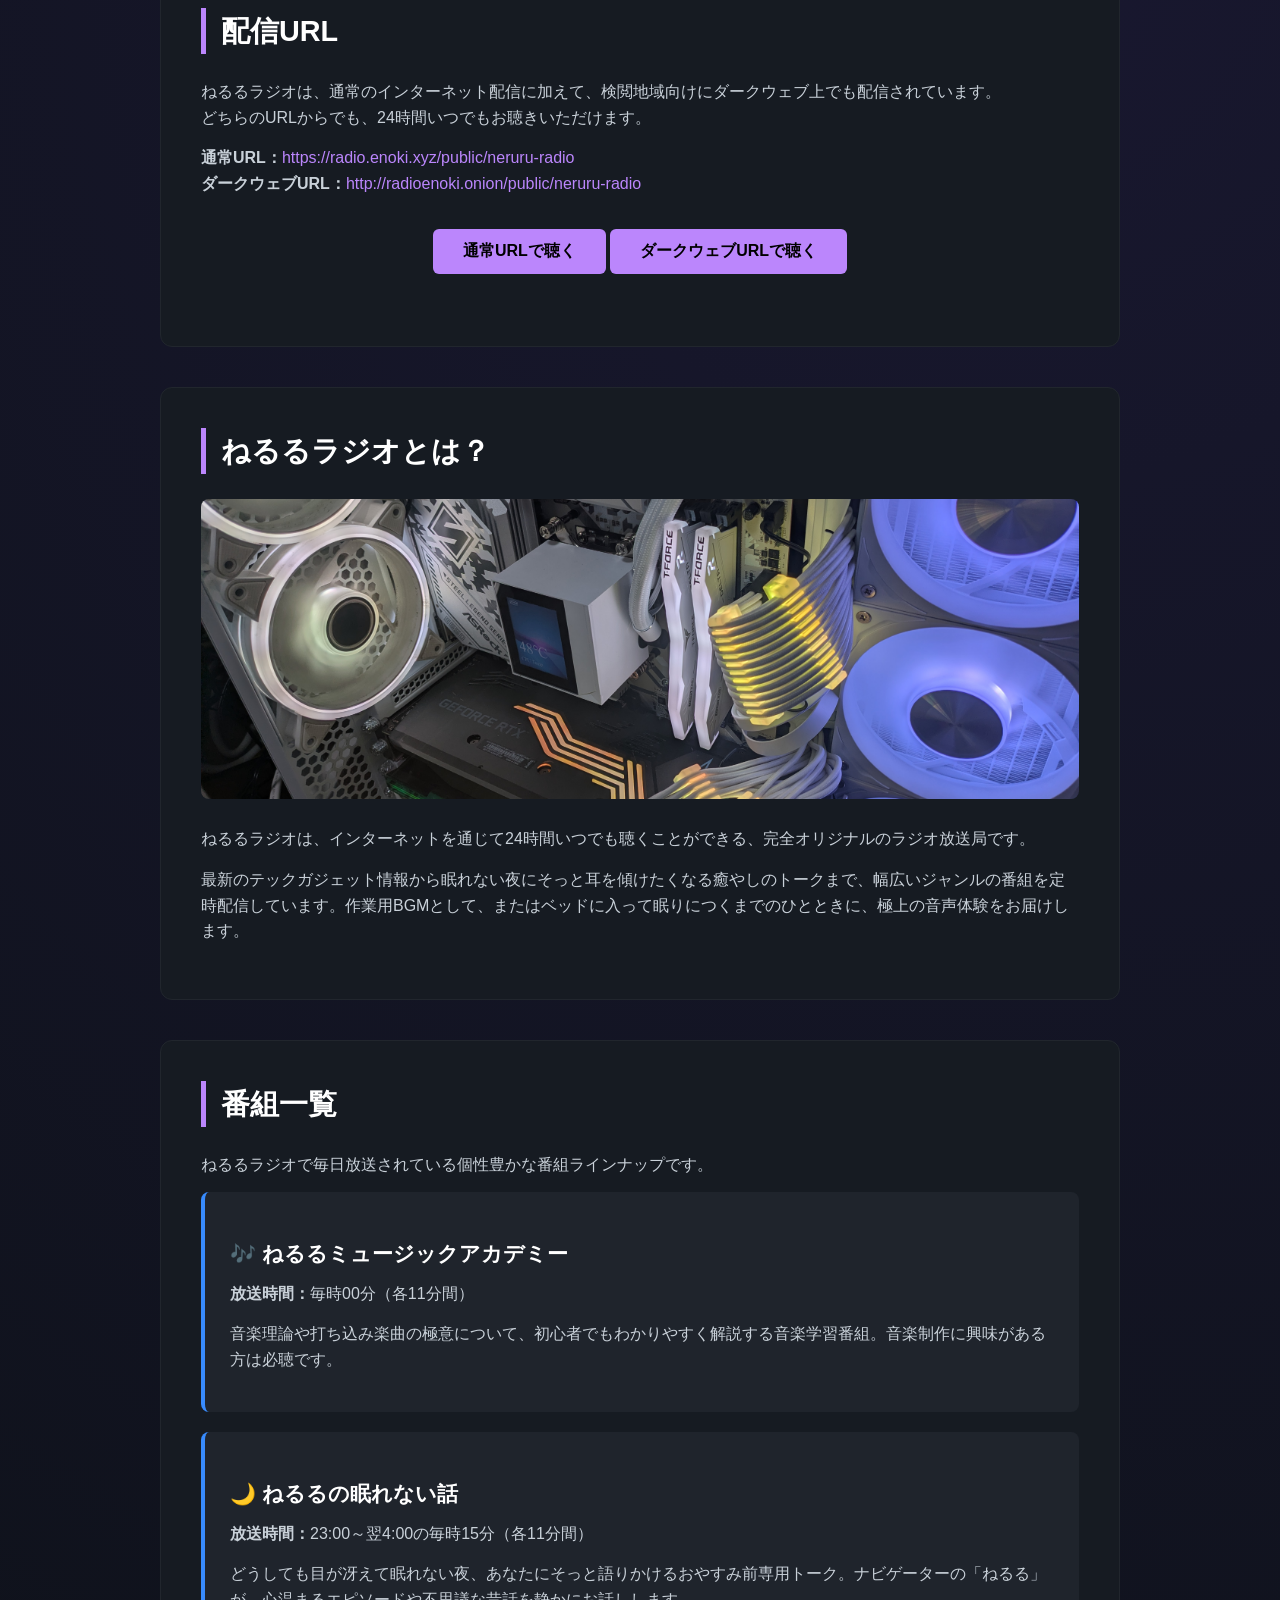
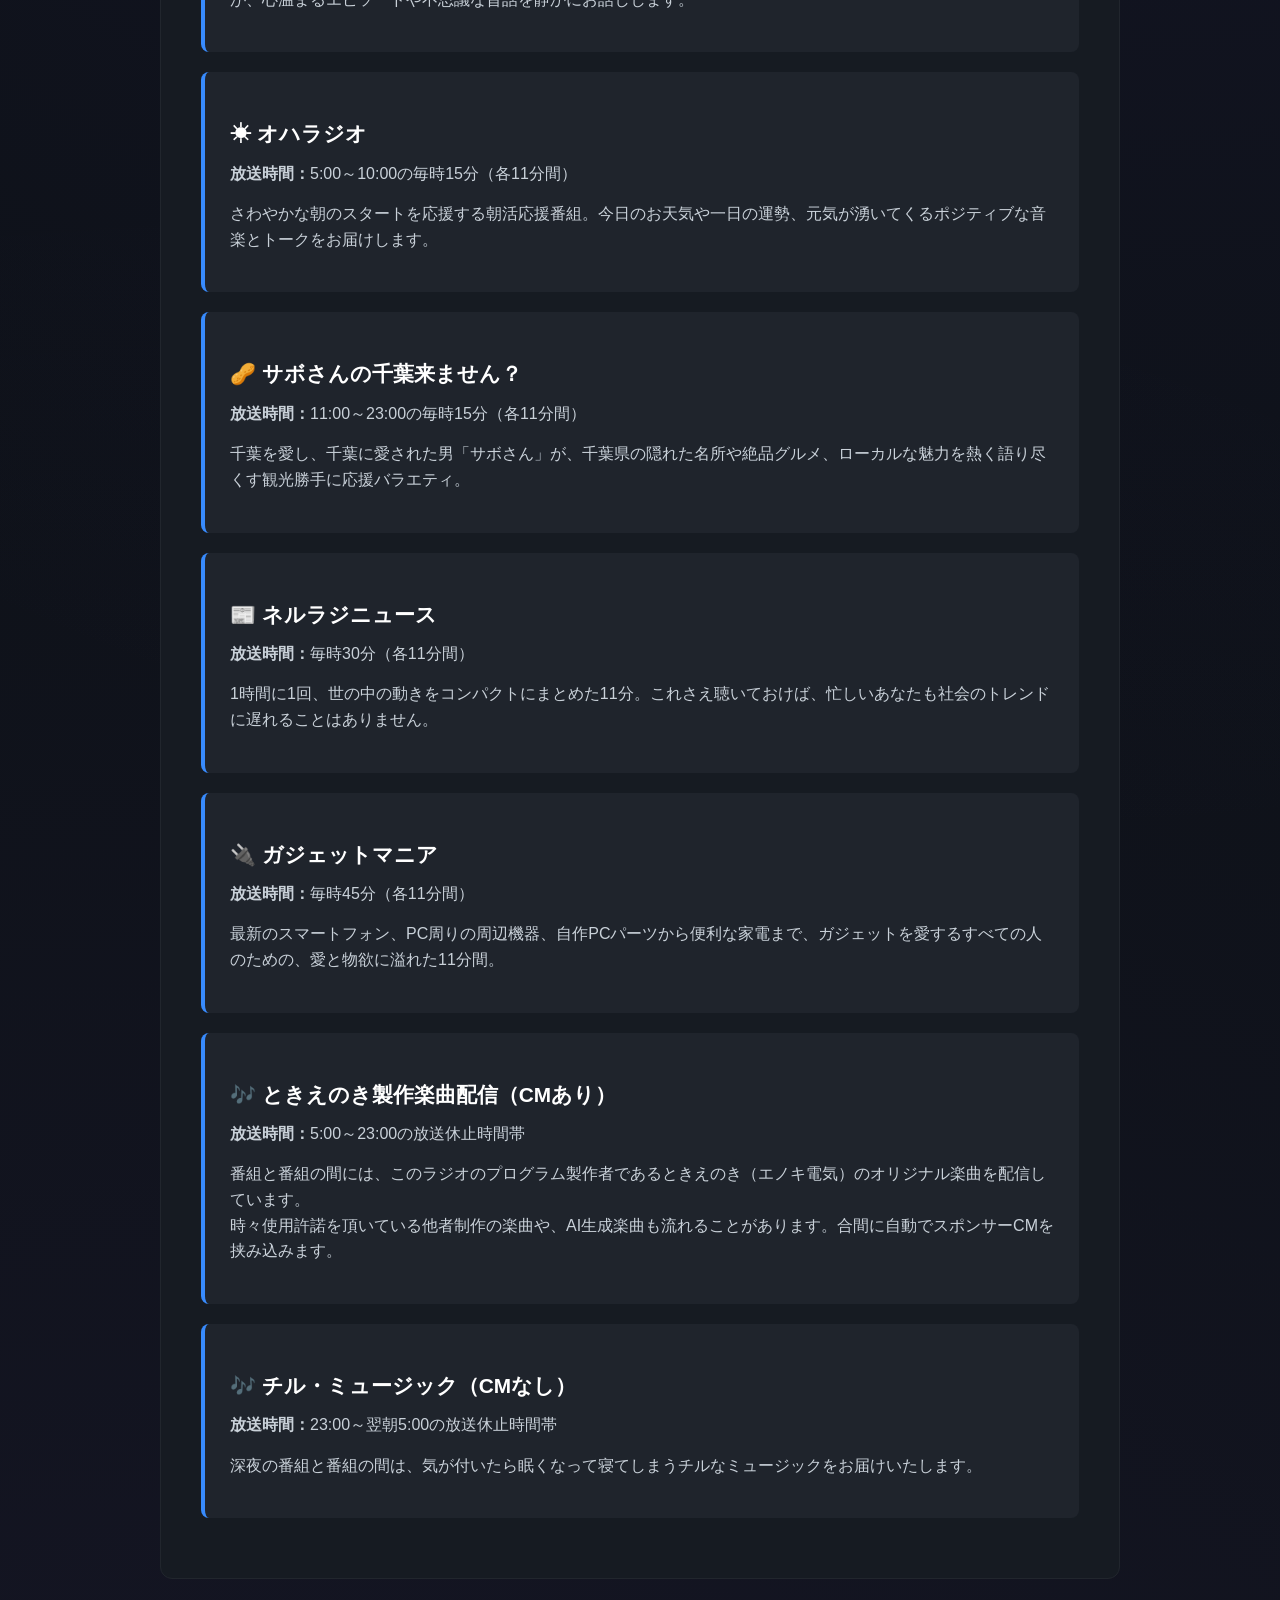
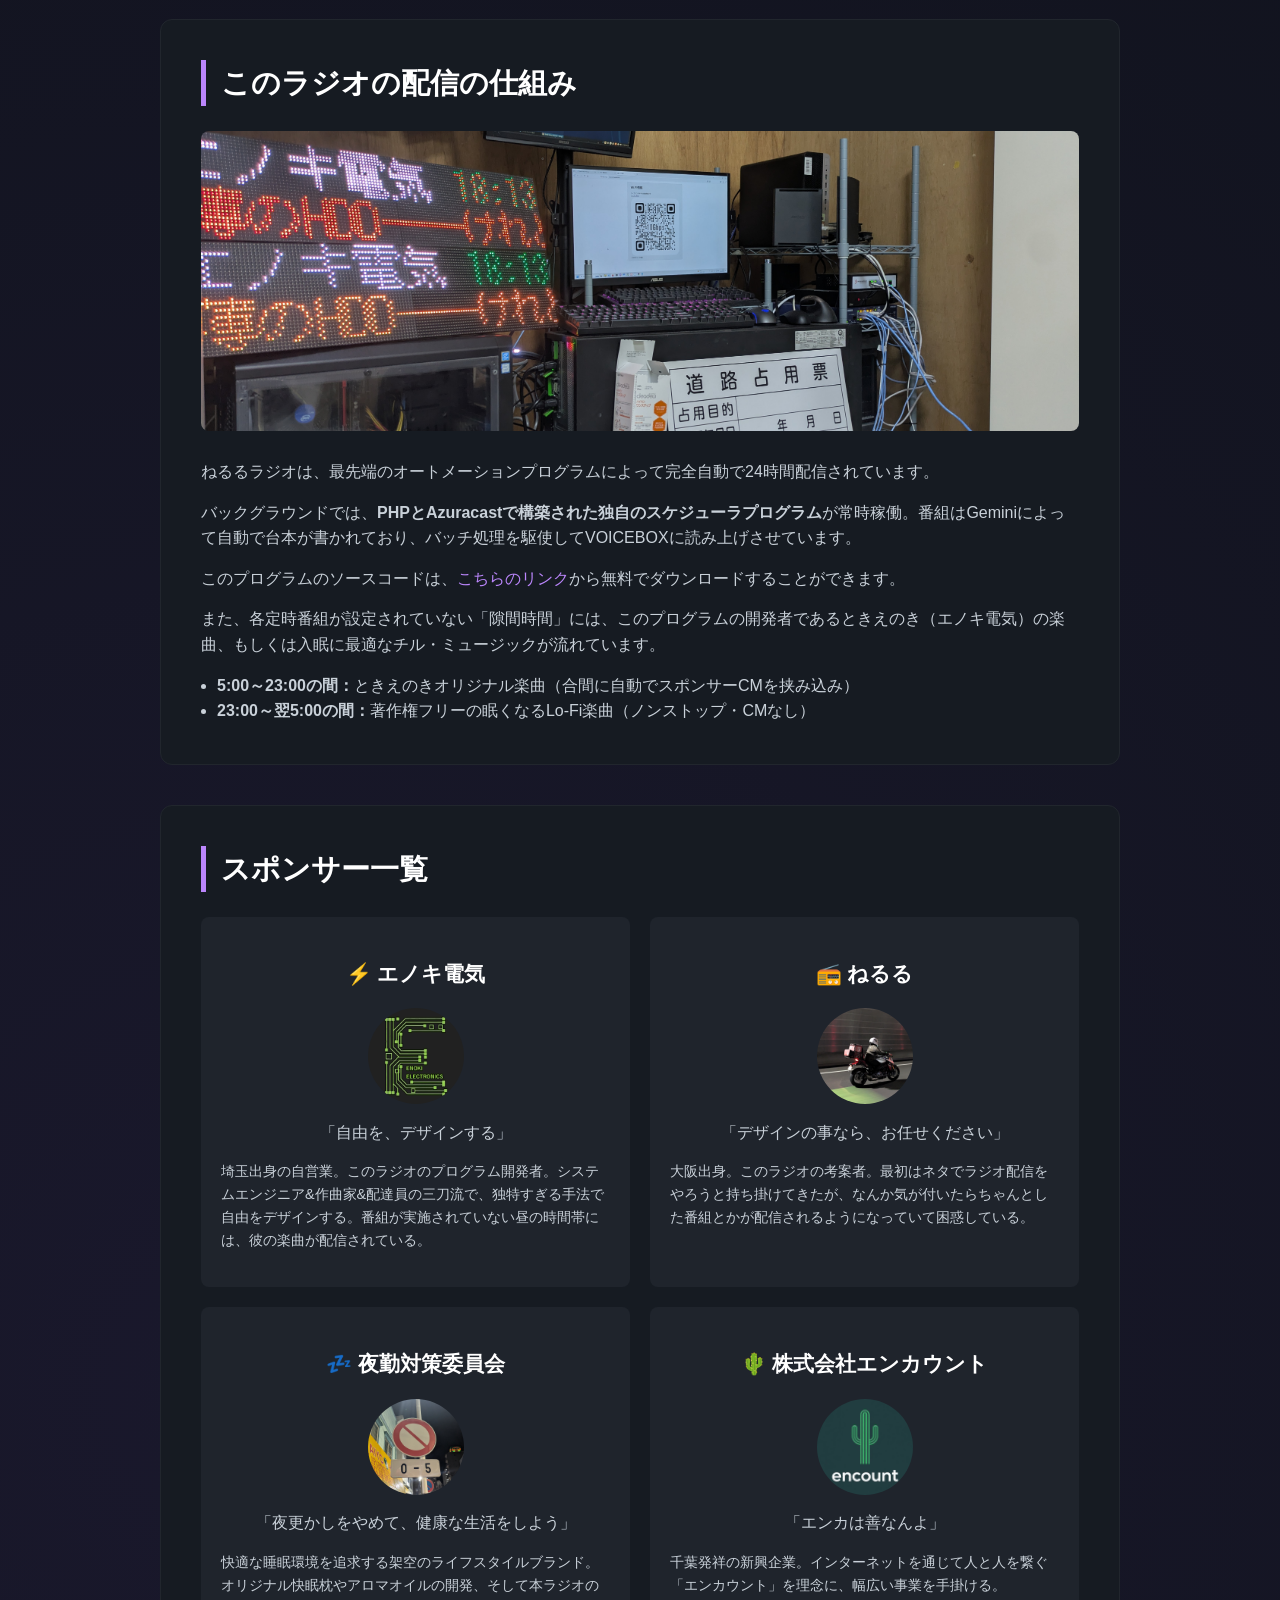
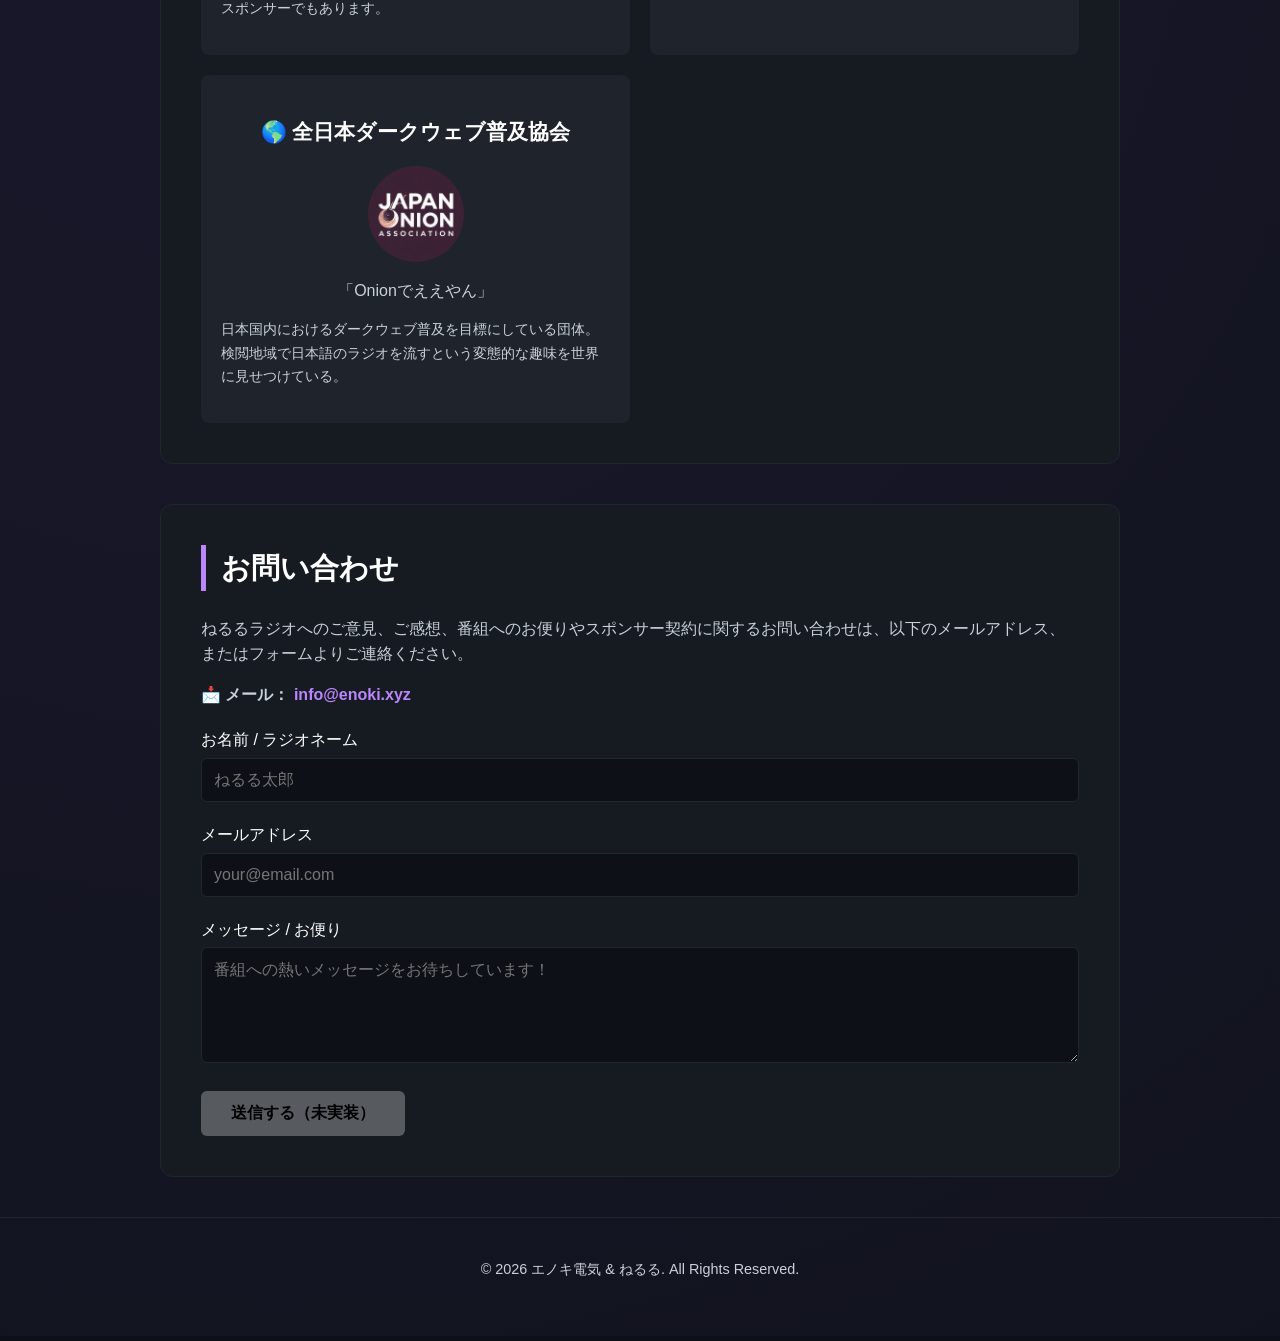
==== commit 79f392d2: "放送時間を11:00～20:00から11:00～23:00に変更" ====
--- a/index.html
+++ b/index.html
@@ -192,7 +192,7 @@
 
         <div class="program-card">
           <h3>🥜 サボさんの千葉来ません？</h3>
-          <p><strong>放送時間：</strong>11:00～20:00の毎時15分（各11分間）</p>
+          <p><strong>放送時間：</strong>11:00～23:00の毎時15分（各11分間）</p>
           <p>
             千葉を愛し、千葉に愛された男「サボさん」が、千葉県の隠れた名所や絶品グルメ、ローカルな魅力を熱く語り尽くす観光勝手に応援バラエティ。
           </p>
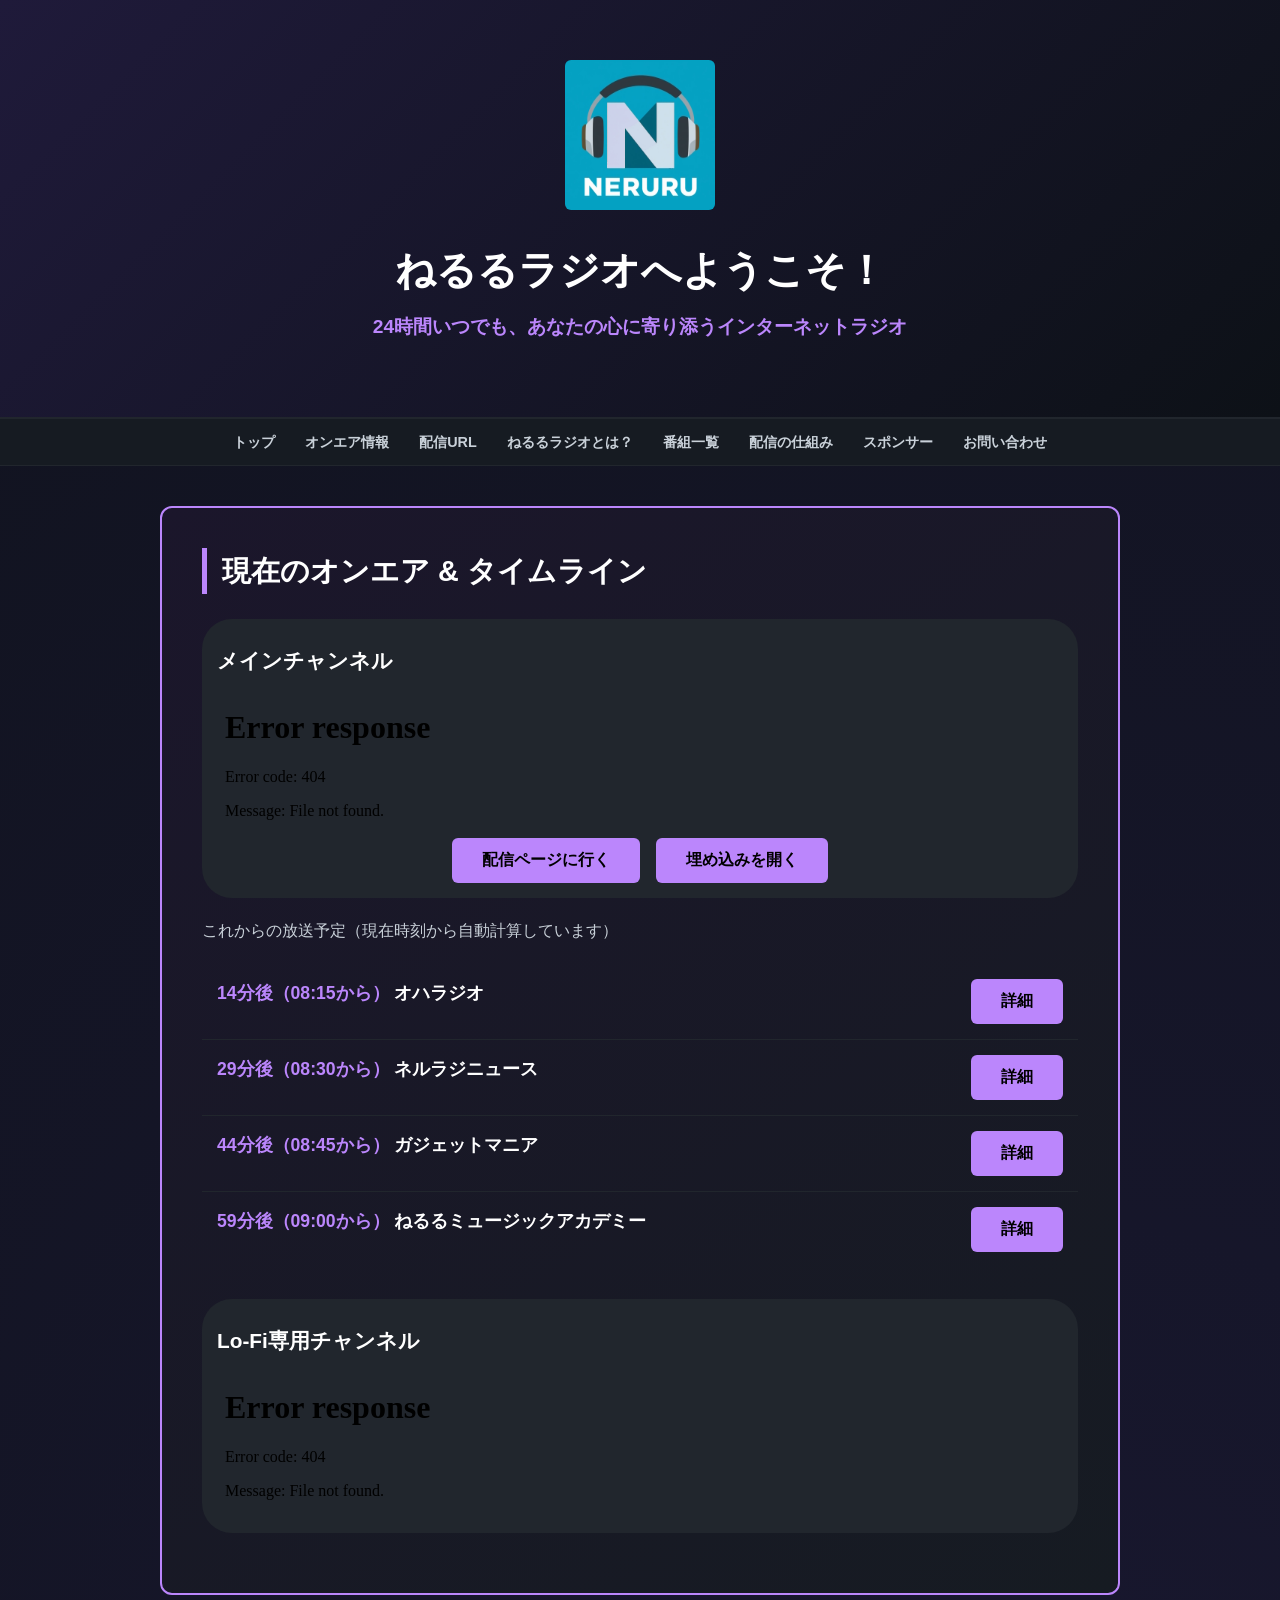
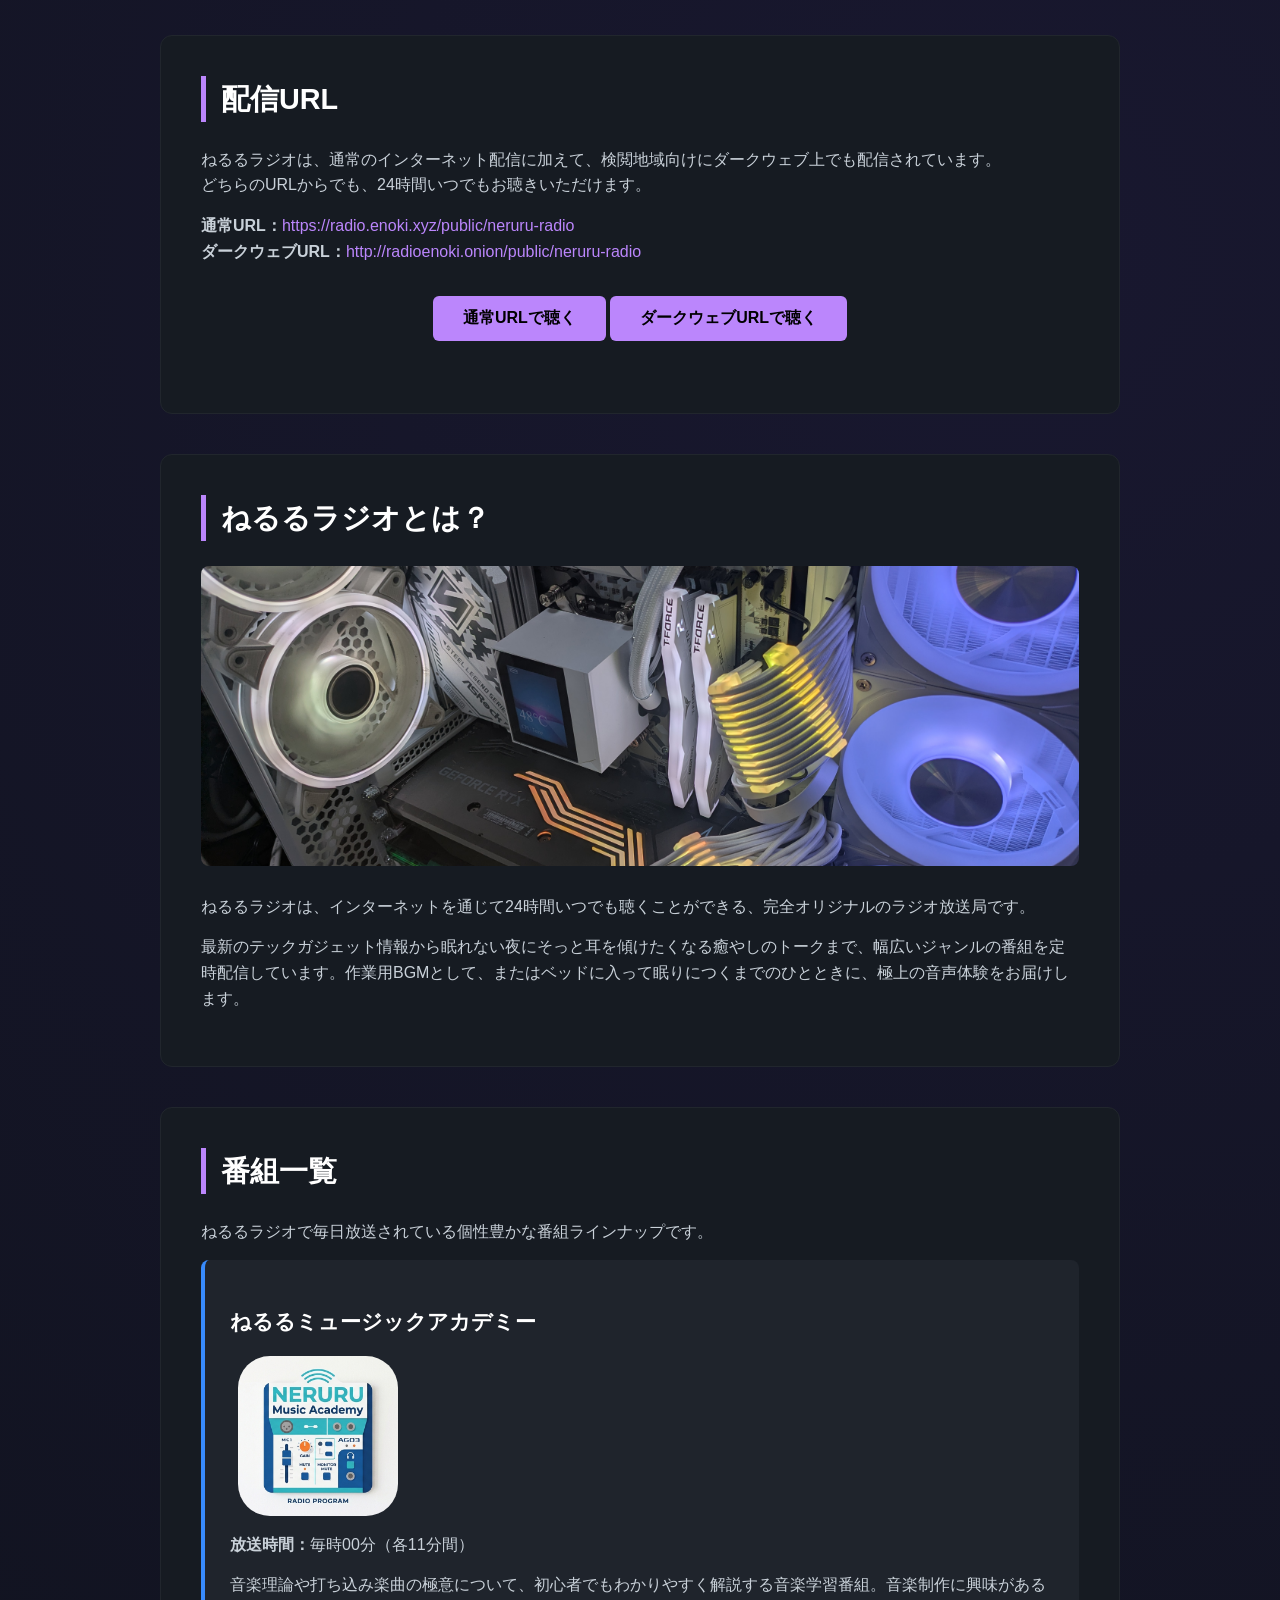
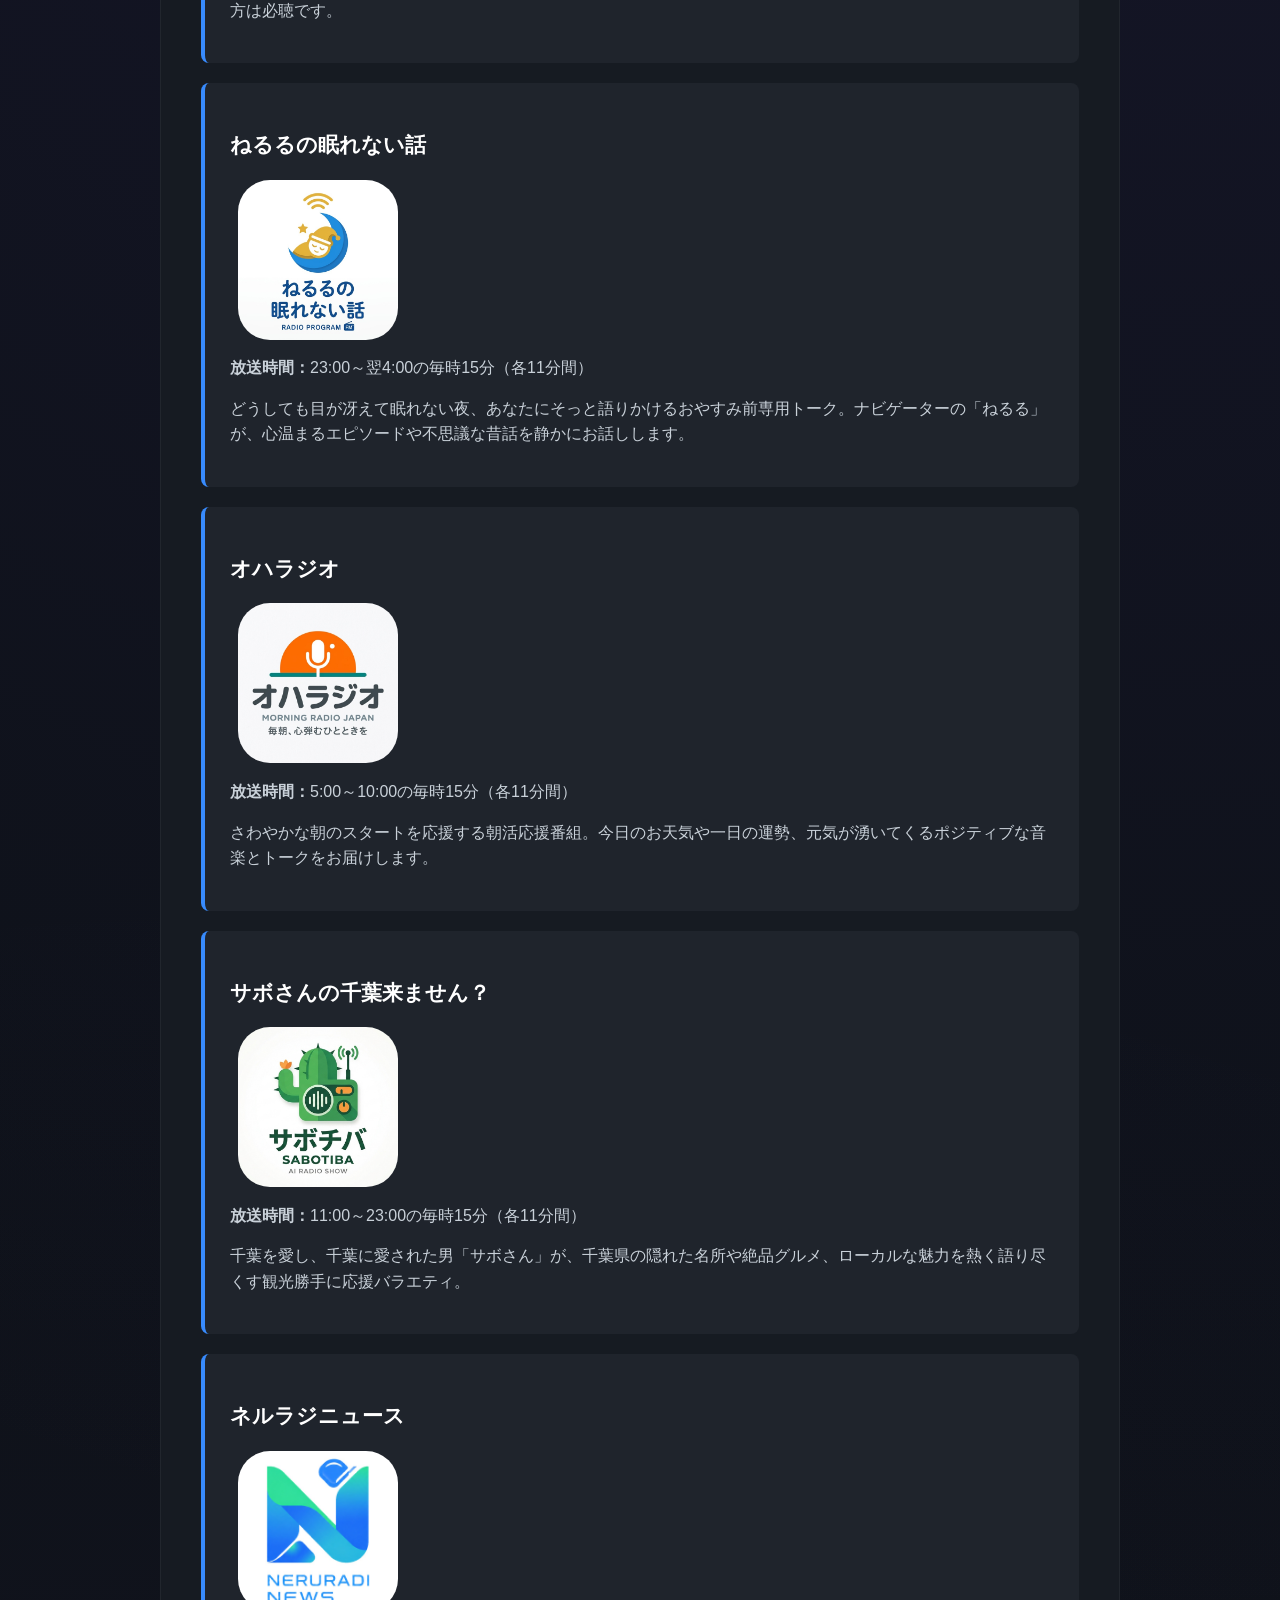
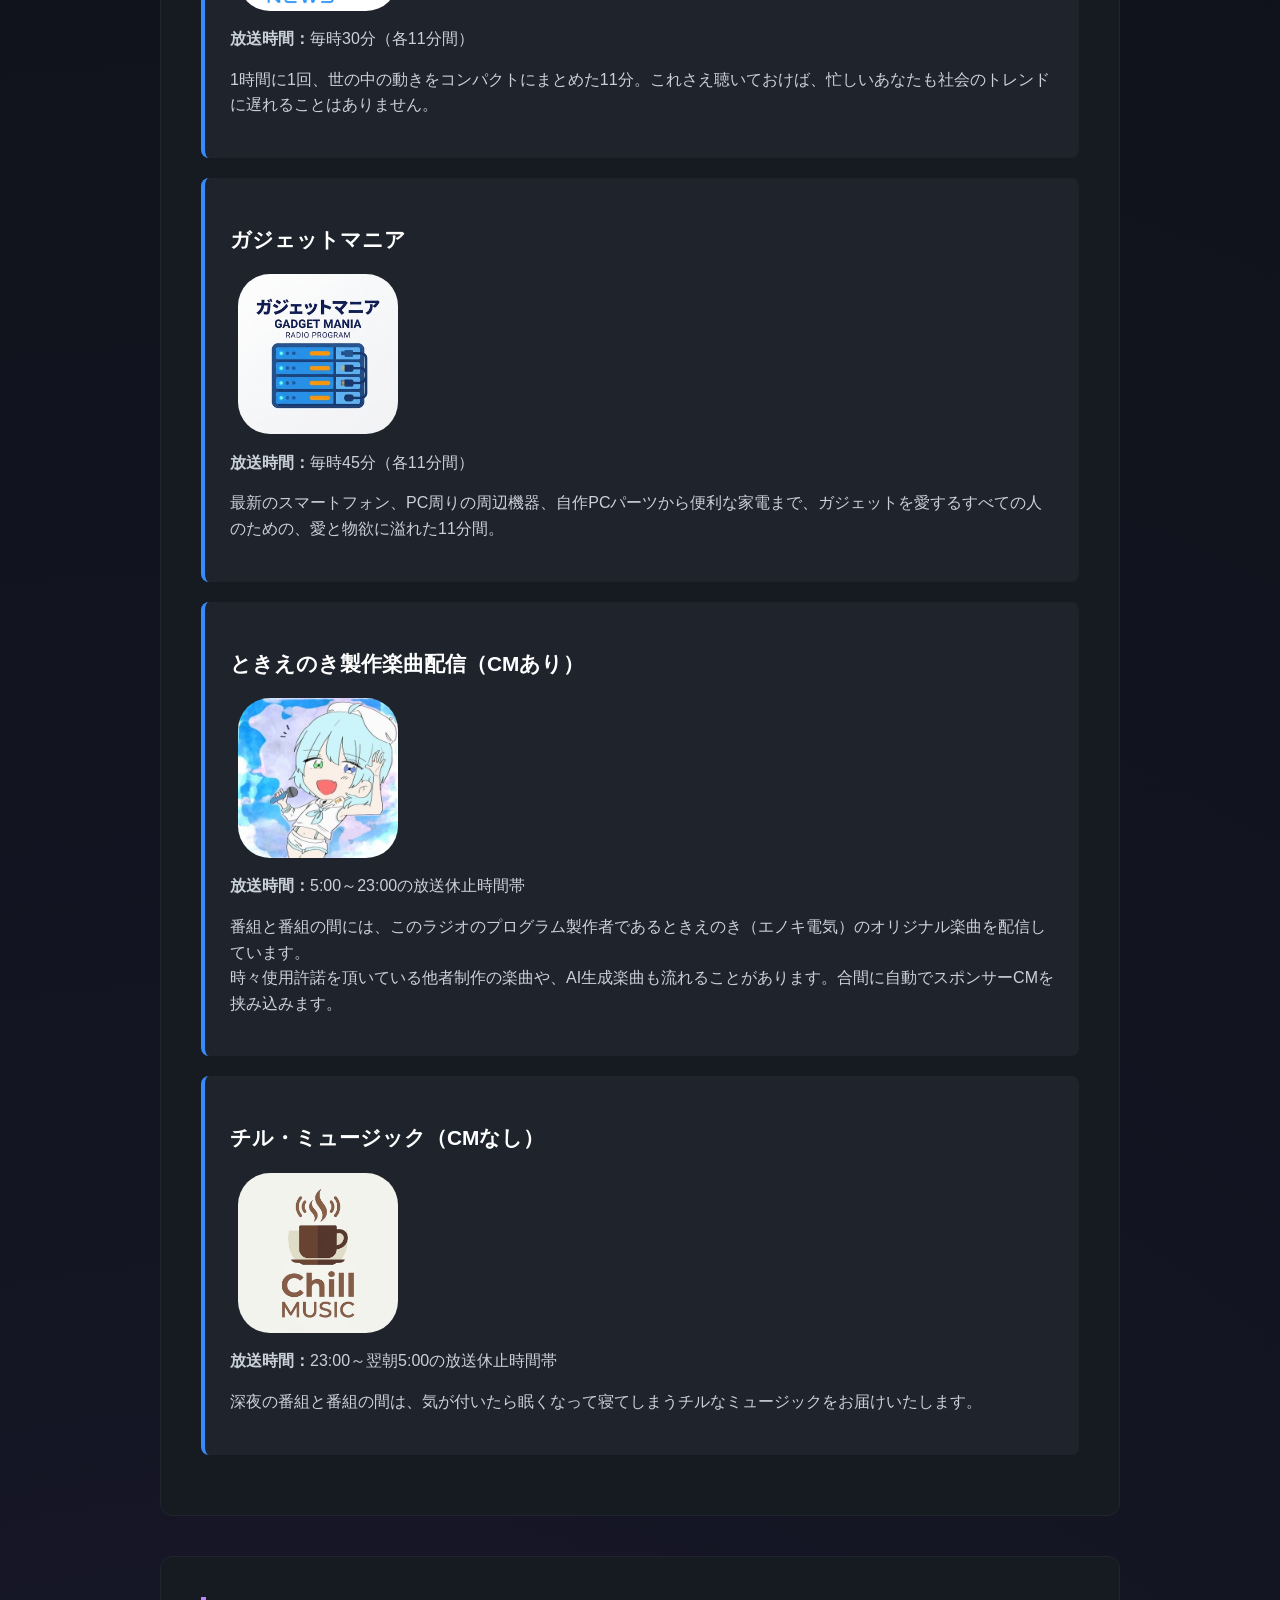
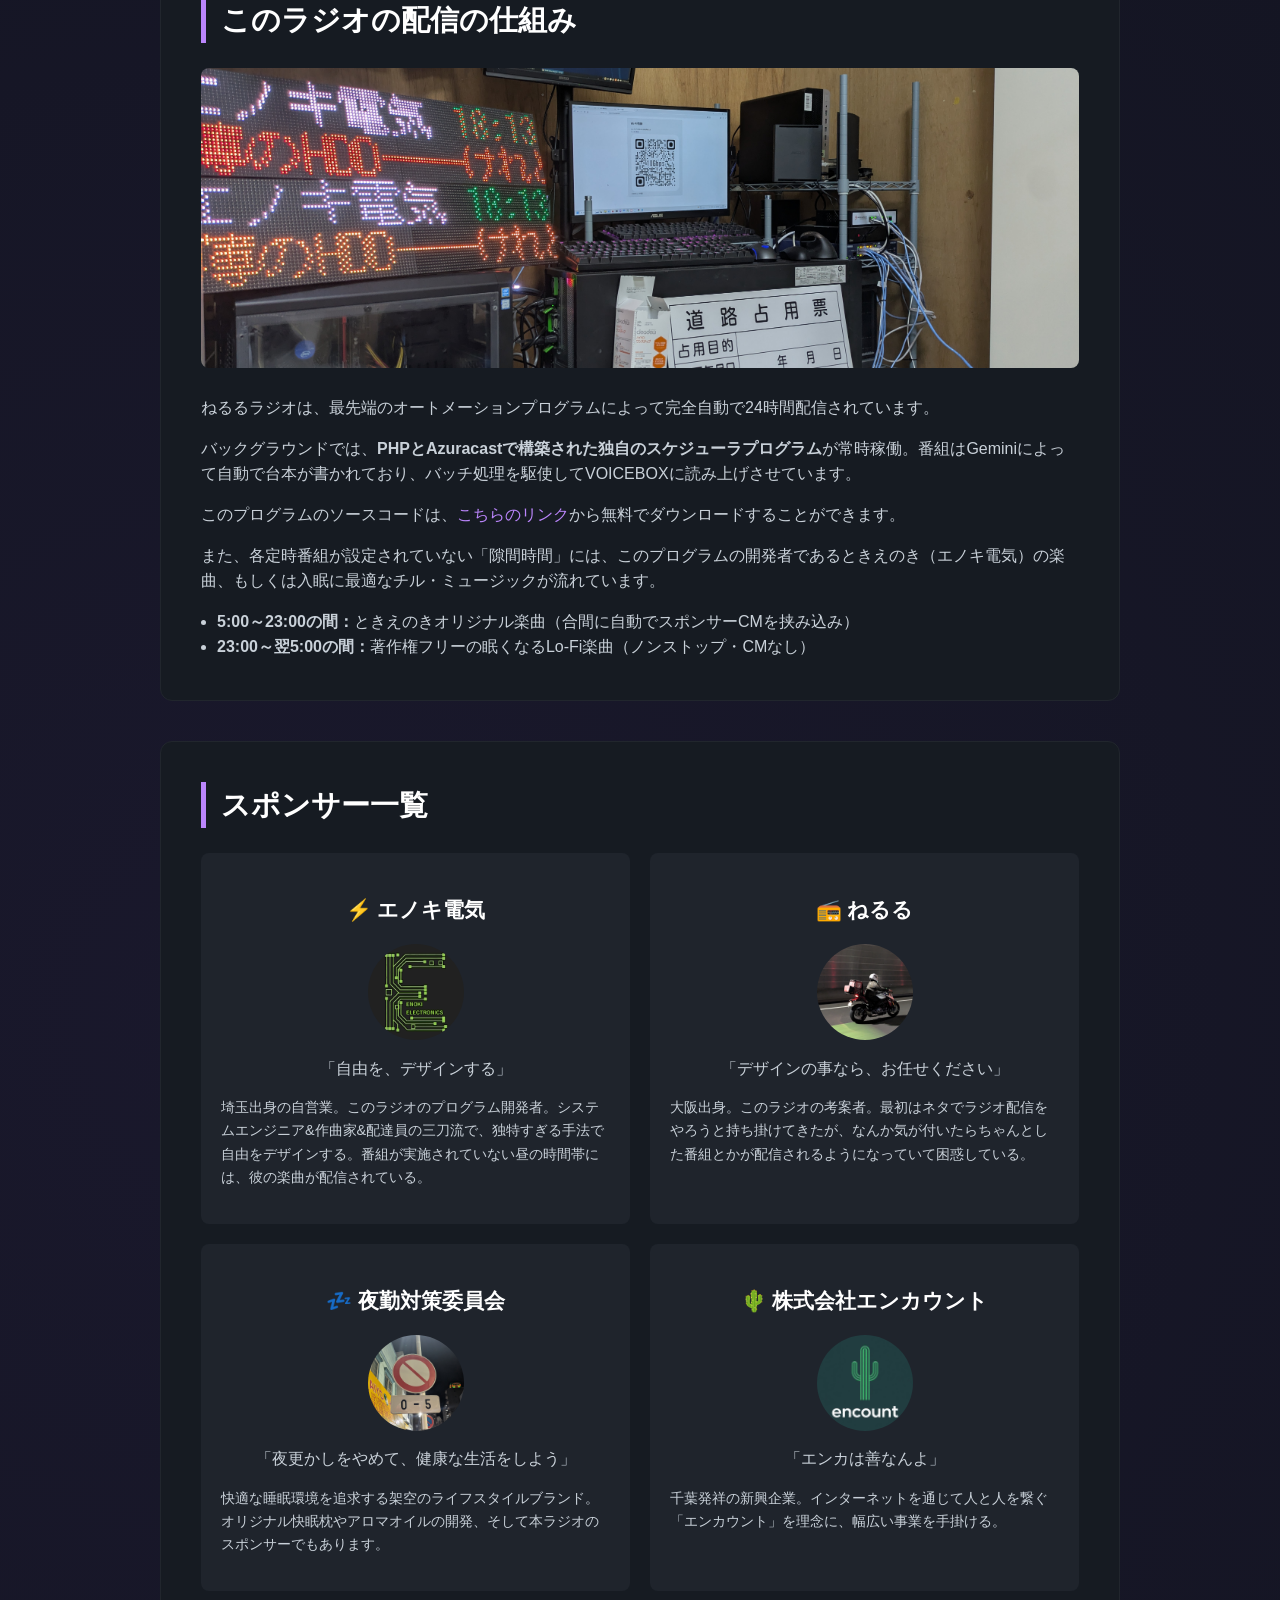
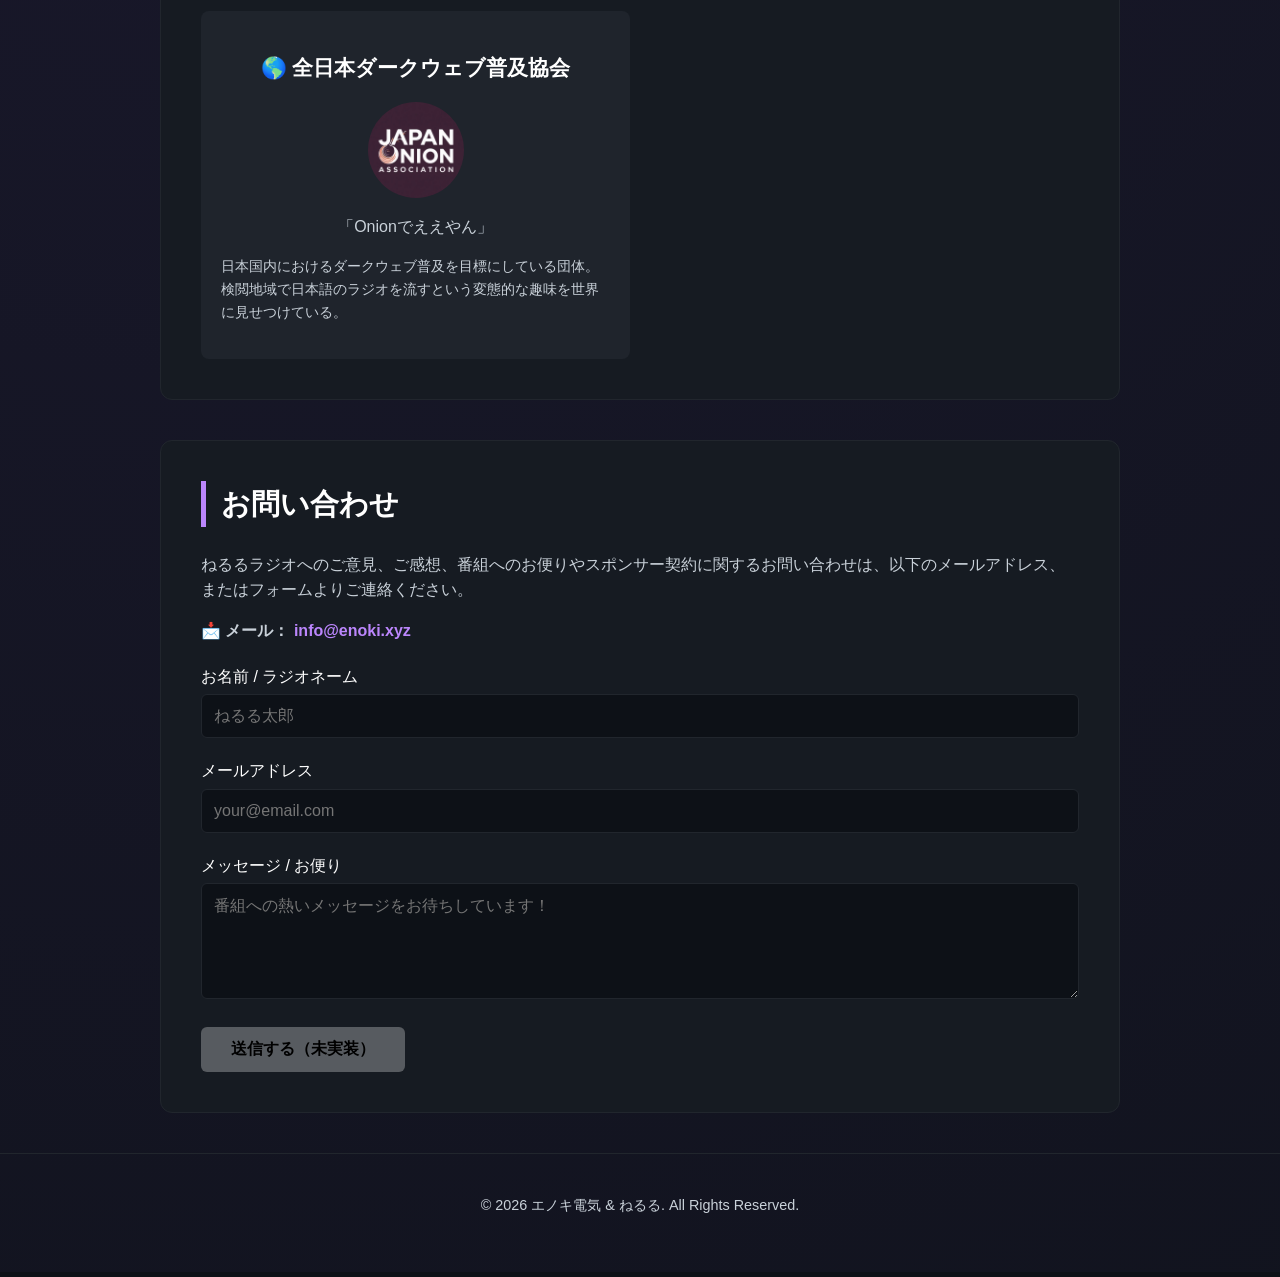
==== commit 627e1aa8: "各番組にサムネイル画像を設定" ====
--- a/index.html
+++ b/index.html
@@ -167,7 +167,11 @@
         <p>ねるるラジオで毎日放送されている個性豊かな番組ラインナップです。</p>
 
         <div class="program-card">
-          <h3>🎶 ねるるミュージックアカデミー</h3>
+          <h3>ねるるミュージックアカデミー</h3>
+          <img
+            src="./img/programs/ねるるミュージックアカデミー.jpg"
+            style="height: 10em; margin: 0.5em; border-radius: 2em"
+          />
           <p><strong>放送時間：</strong>毎時00分（各11分間）</p>
           <p>
             音楽理論や打ち込み楽曲の極意について、初心者でもわかりやすく解説する音楽学習番組。音楽制作に興味がある方は必聴です。
@@ -175,7 +179,11 @@
         </div>
 
         <div class="program-card">
-          <h3>🌙 ねるるの眠れない話</h3>
+          <h3>ねるるの眠れない話</h3>
+          <img
+            src="./img/programs/ねるるの眠れない話.jpg"
+            style="height: 10em; margin: 0.5em; border-radius: 2em"
+          />
           <p><strong>放送時間：</strong>23:00～翌4:00の毎時15分（各11分間）</p>
           <p>
             どうしても目が冴えて眠れない夜、あなたにそっと語りかけるおやすみ前専用トーク。ナビゲーターの「ねるる」が、心温まるエピソードや不思議な昔話を静かにお話しします。
@@ -183,7 +191,11 @@
         </div>
 
         <div class="program-card">
-          <h3>☀ オハラジオ</h3>
+          <h3>オハラジオ</h3>
+          <img
+            src="./img/programs/オハラジオ.jpg"
+            style="height: 10em; margin: 0.5em; border-radius: 2em"
+          />
           <p><strong>放送時間：</strong>5:00～10:00の毎時15分（各11分間）</p>
           <p>
             さわやかな朝のスタートを応援する朝活応援番組。今日のお天気や一日の運勢、元気が湧いてくるポジティブな音楽とトークをお届けします。
@@ -191,7 +203,11 @@
         </div>
 
         <div class="program-card">
-          <h3>🥜 サボさんの千葉来ません？</h3>
+          <h3>サボさんの千葉来ません？</h3>
+          <img
+            src="./img/programs/サボ千葉.jpg"
+            style="height: 10em; margin: 0.5em; border-radius: 2em"
+          />
           <p><strong>放送時間：</strong>11:00～23:00の毎時15分（各11分間）</p>
           <p>
             千葉を愛し、千葉に愛された男「サボさん」が、千葉県の隠れた名所や絶品グルメ、ローカルな魅力を熱く語り尽くす観光勝手に応援バラエティ。
@@ -199,7 +215,11 @@
         </div>
 
         <div class="program-card">
-          <h3>📰 ネルラジニュース</h3>
+          <h3>ネルラジニュース</h3>
+          <img
+            src="./img/programs/ネルラジニュース.jpg"
+            style="height: 10em; margin: 0.5em; border-radius: 2em"
+          />
           <p><strong>放送時間：</strong>毎時30分（各11分間）</p>
           <p>
             1時間に1回、世の中の動きをコンパクトにまとめた11分。これさえ聴いておけば、忙しいあなたも社会のトレンドに遅れることはありません。
@@ -207,7 +227,11 @@
         </div>
 
         <div class="program-card">
-          <h3>🔌 ガジェットマニア</h3>
+          <h3>ガジェットマニア</h3>
+          <img
+            src="./img/programs/ガジェットマニア.jpg"
+            style="height: 10em; margin: 0.5em; border-radius: 2em"
+          />
           <p><strong>放送時間：</strong>毎時45分（各11分間）</p>
           <p>
             最新のスマートフォン、PC周りの周辺機器、自作PCパーツから便利な家電まで、ガジェットを愛するすべての人のための、愛と物欲に溢れた11分間。
@@ -215,7 +239,11 @@
         </div>
 
         <div class="program-card">
-          <h3>🎶 ときえのき製作楽曲配信（CMあり）</h3>
+          <h3>ときえのき製作楽曲配信（CMあり）</h3>
+          <img
+            src="./img/programs/ときえのき.jpg"
+            style="height: 10em; margin: 0.5em; border-radius: 2em"
+          />
           <p><strong>放送時間：</strong>5:00～23:00の放送休止時間帯</p>
           <p>
             番組と番組の間には、このラジオのプログラム製作者であるときえのき（エノキ電気）のオリジナル楽曲を配信しています。<br />
@@ -224,7 +252,11 @@
         </div>
 
         <div class="program-card">
-          <h3>🎶 チル・ミュージック（CMなし）</h3>
+          <h3>チル・ミュージック（CMなし）</h3>
+          <img
+            src="./img/programs/チルミュージック.jpg"
+            style="height: 10em; margin: 0.5em; border-radius: 2em"
+          />
           <p><strong>放送時間：</strong>23:00～翌朝5:00の放送休止時間帯</p>
           <p>
             深夜の番組と番組の間は、気が付いたら眠くなって寝てしまうチルなミュージックをお届けいたします。
--- a/style.css
+++ b/style.css
@@ -176,7 +176,6 @@
 }
 
 .timeline-item {
-  display: flex;
   align-items: center;
   padding: 15px;
   border-bottom: 1px solid #21262d;
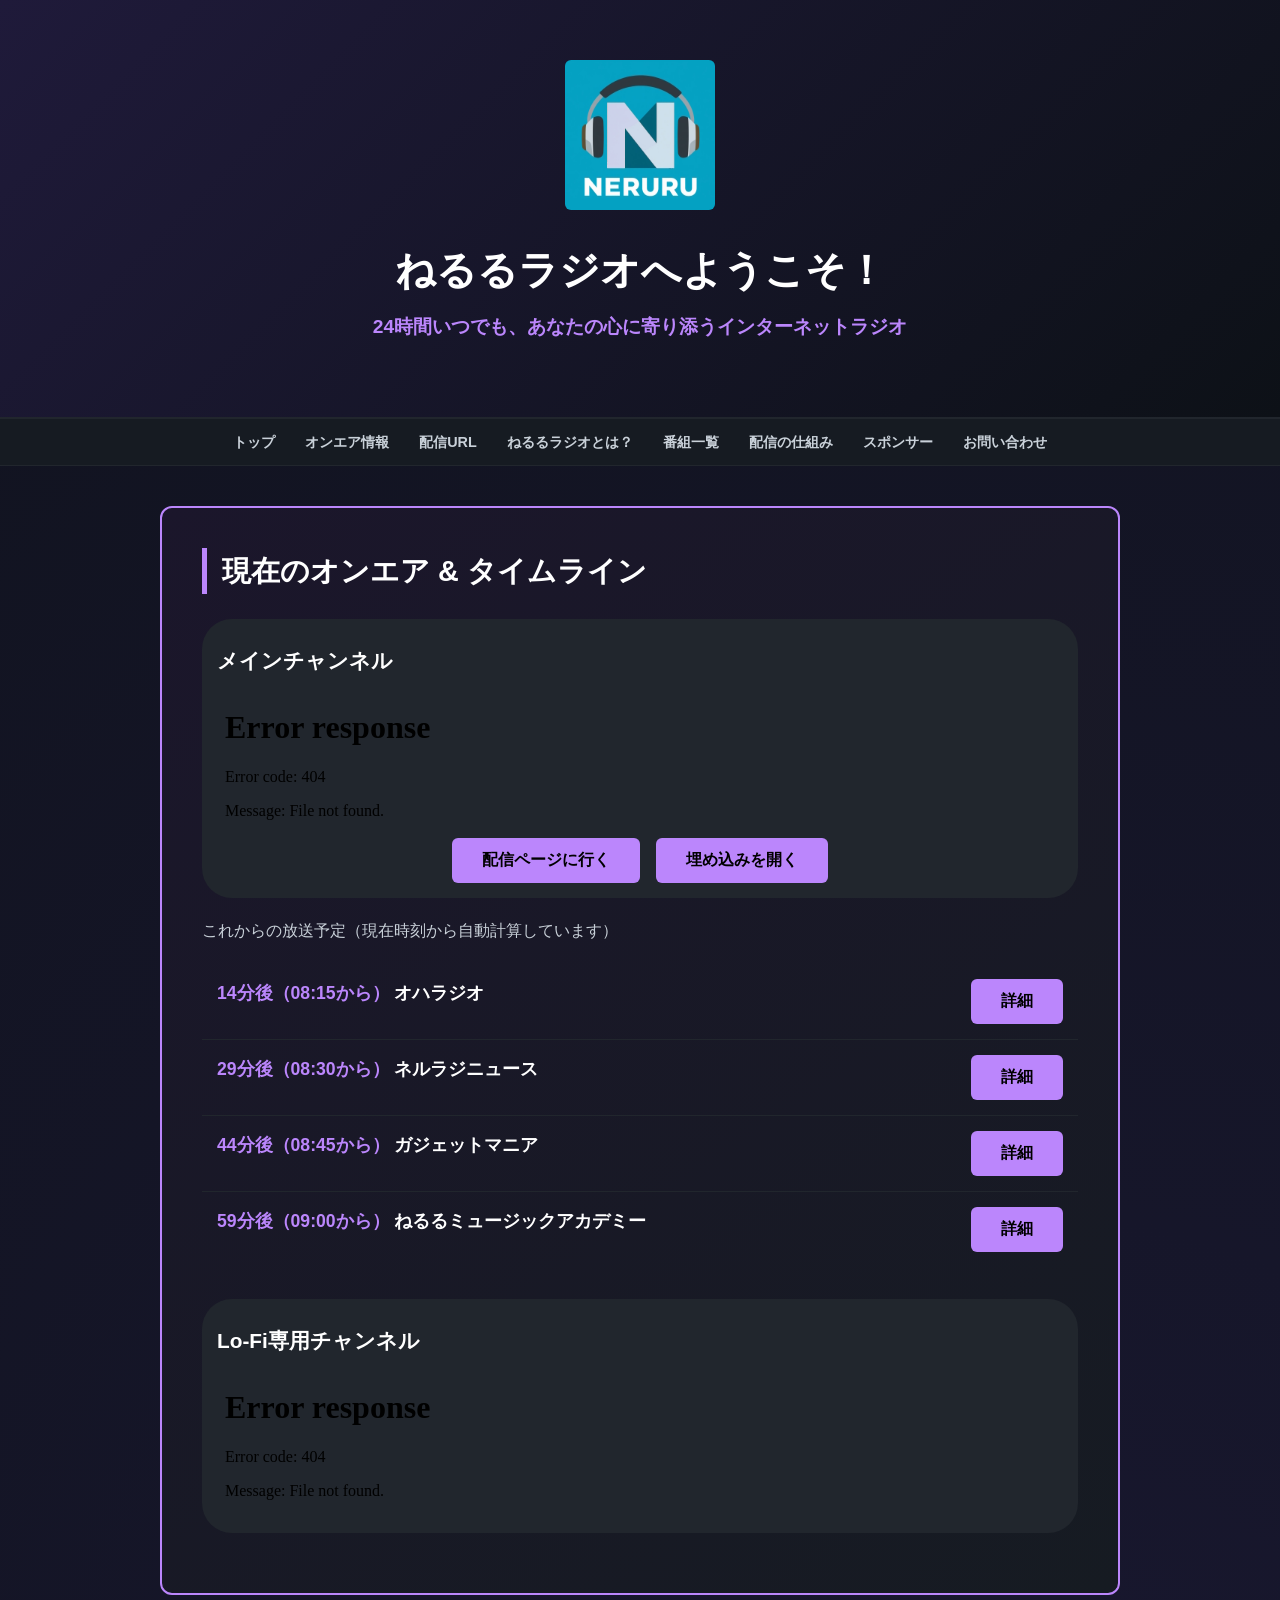
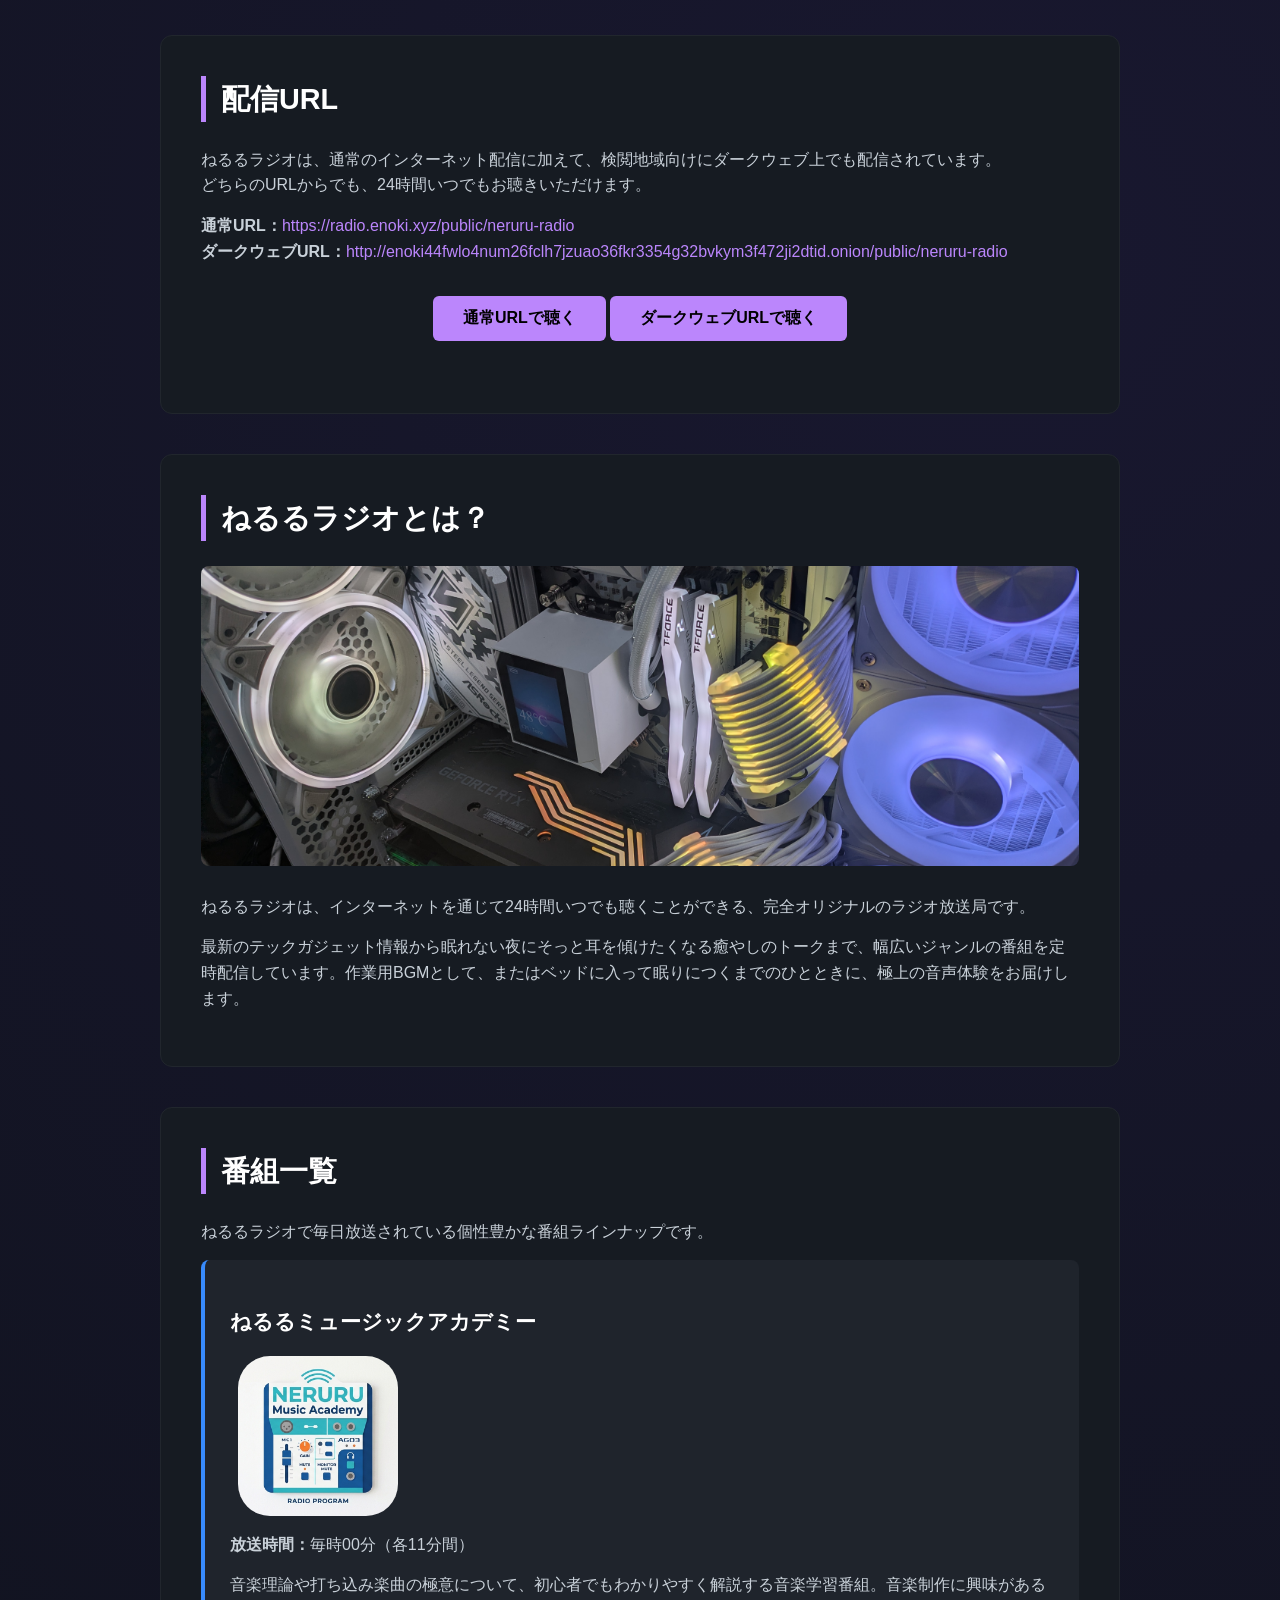
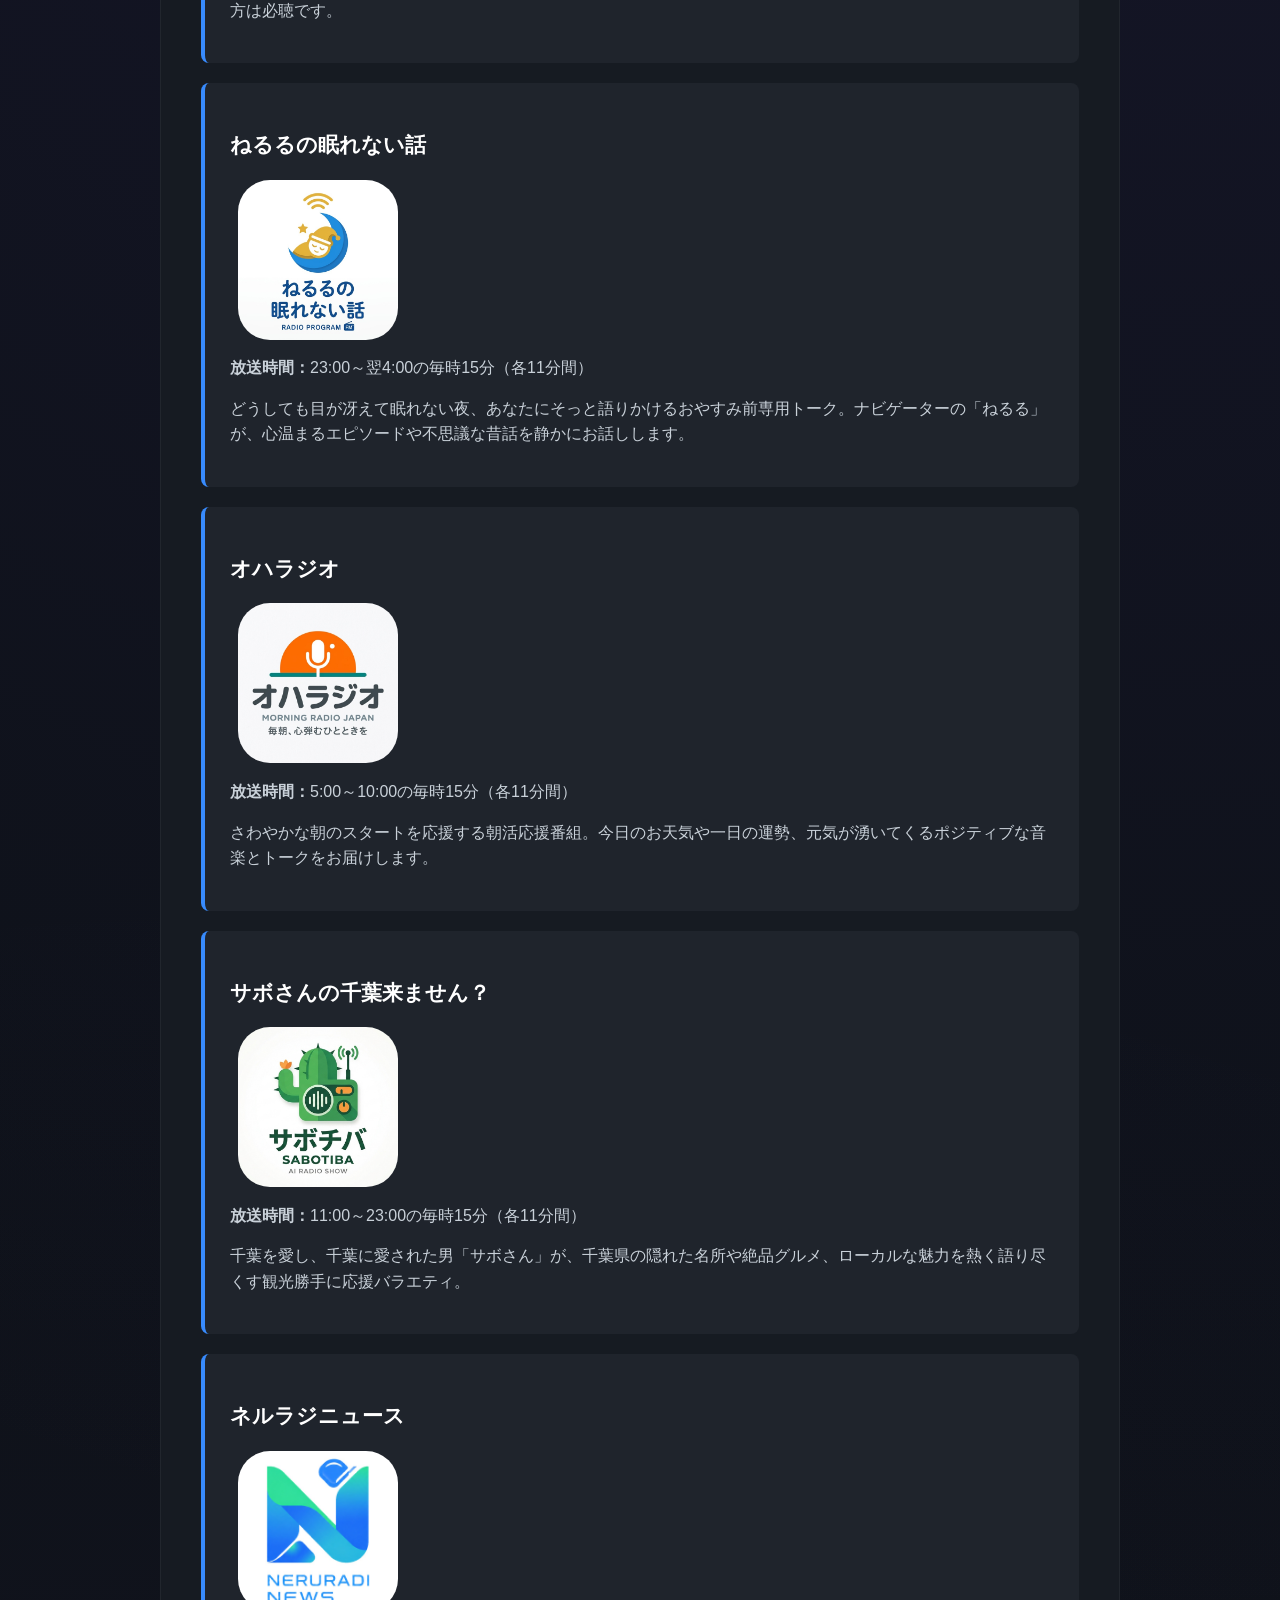
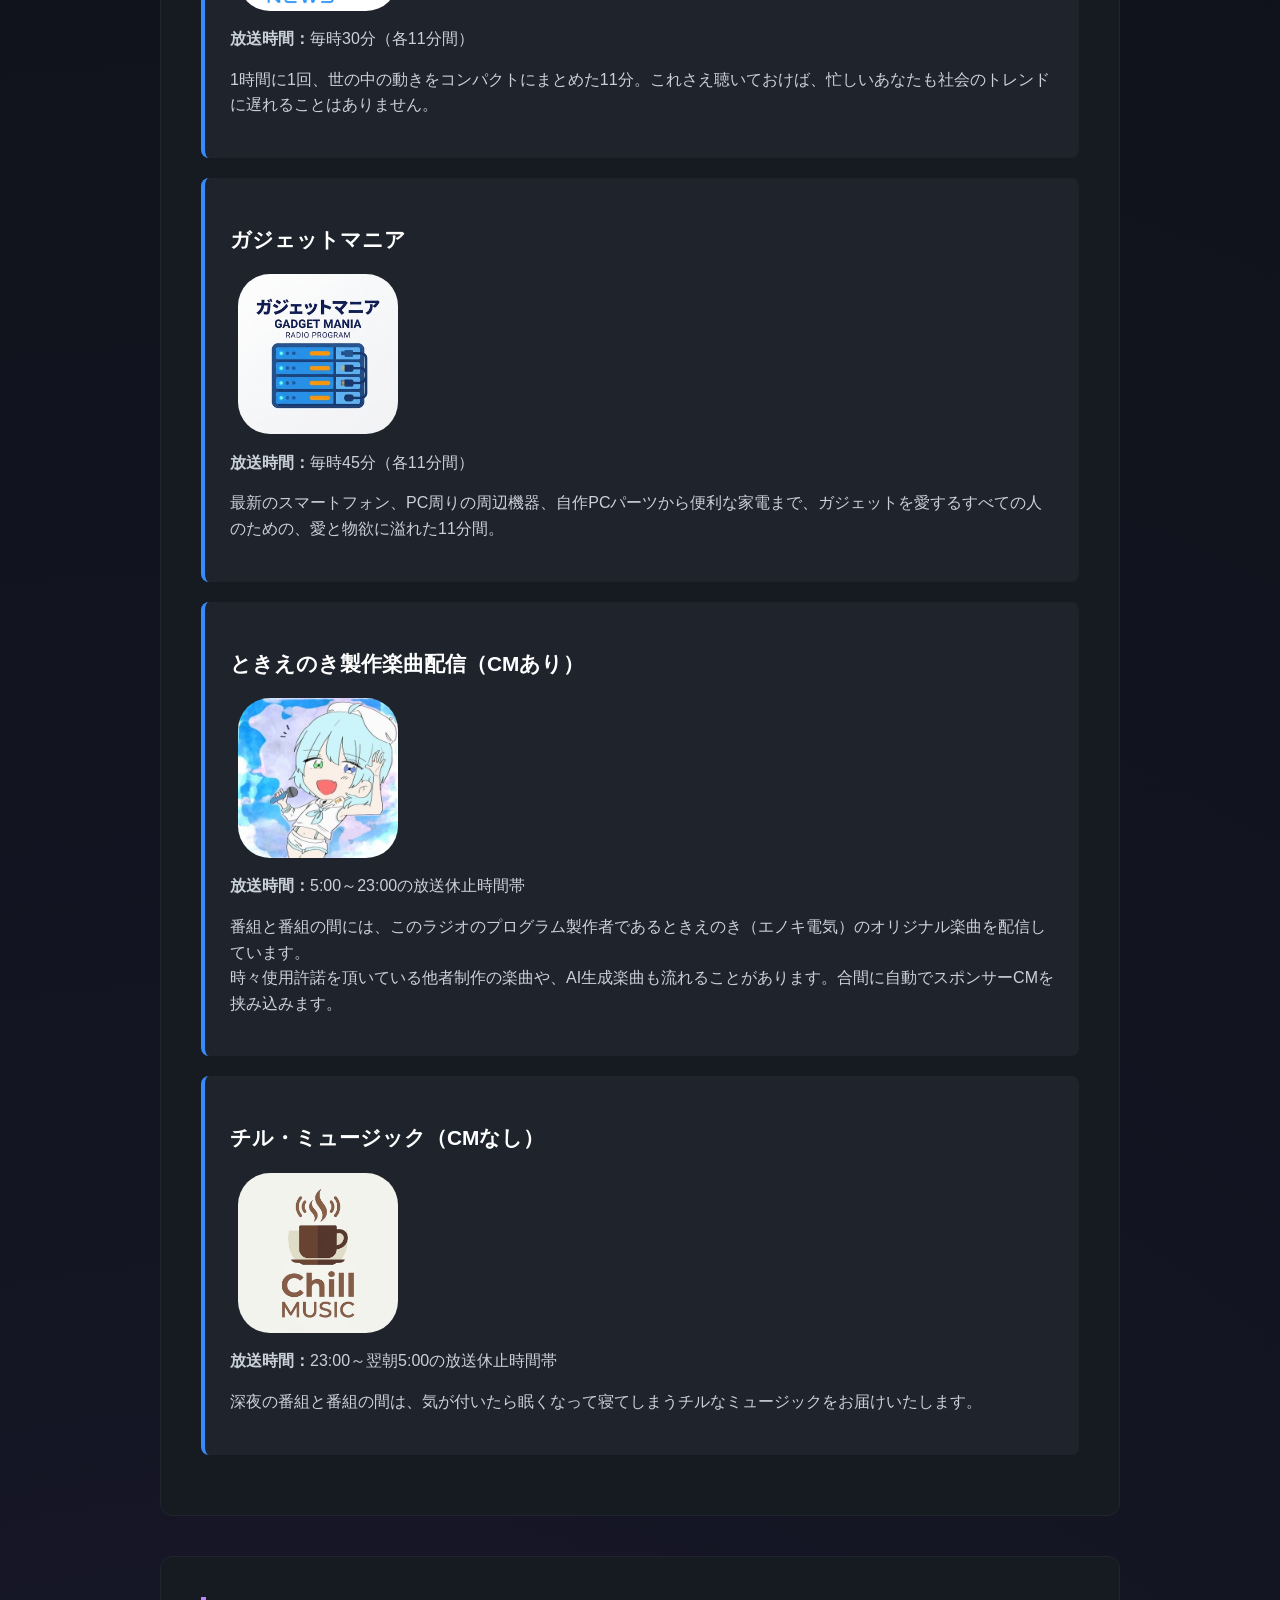
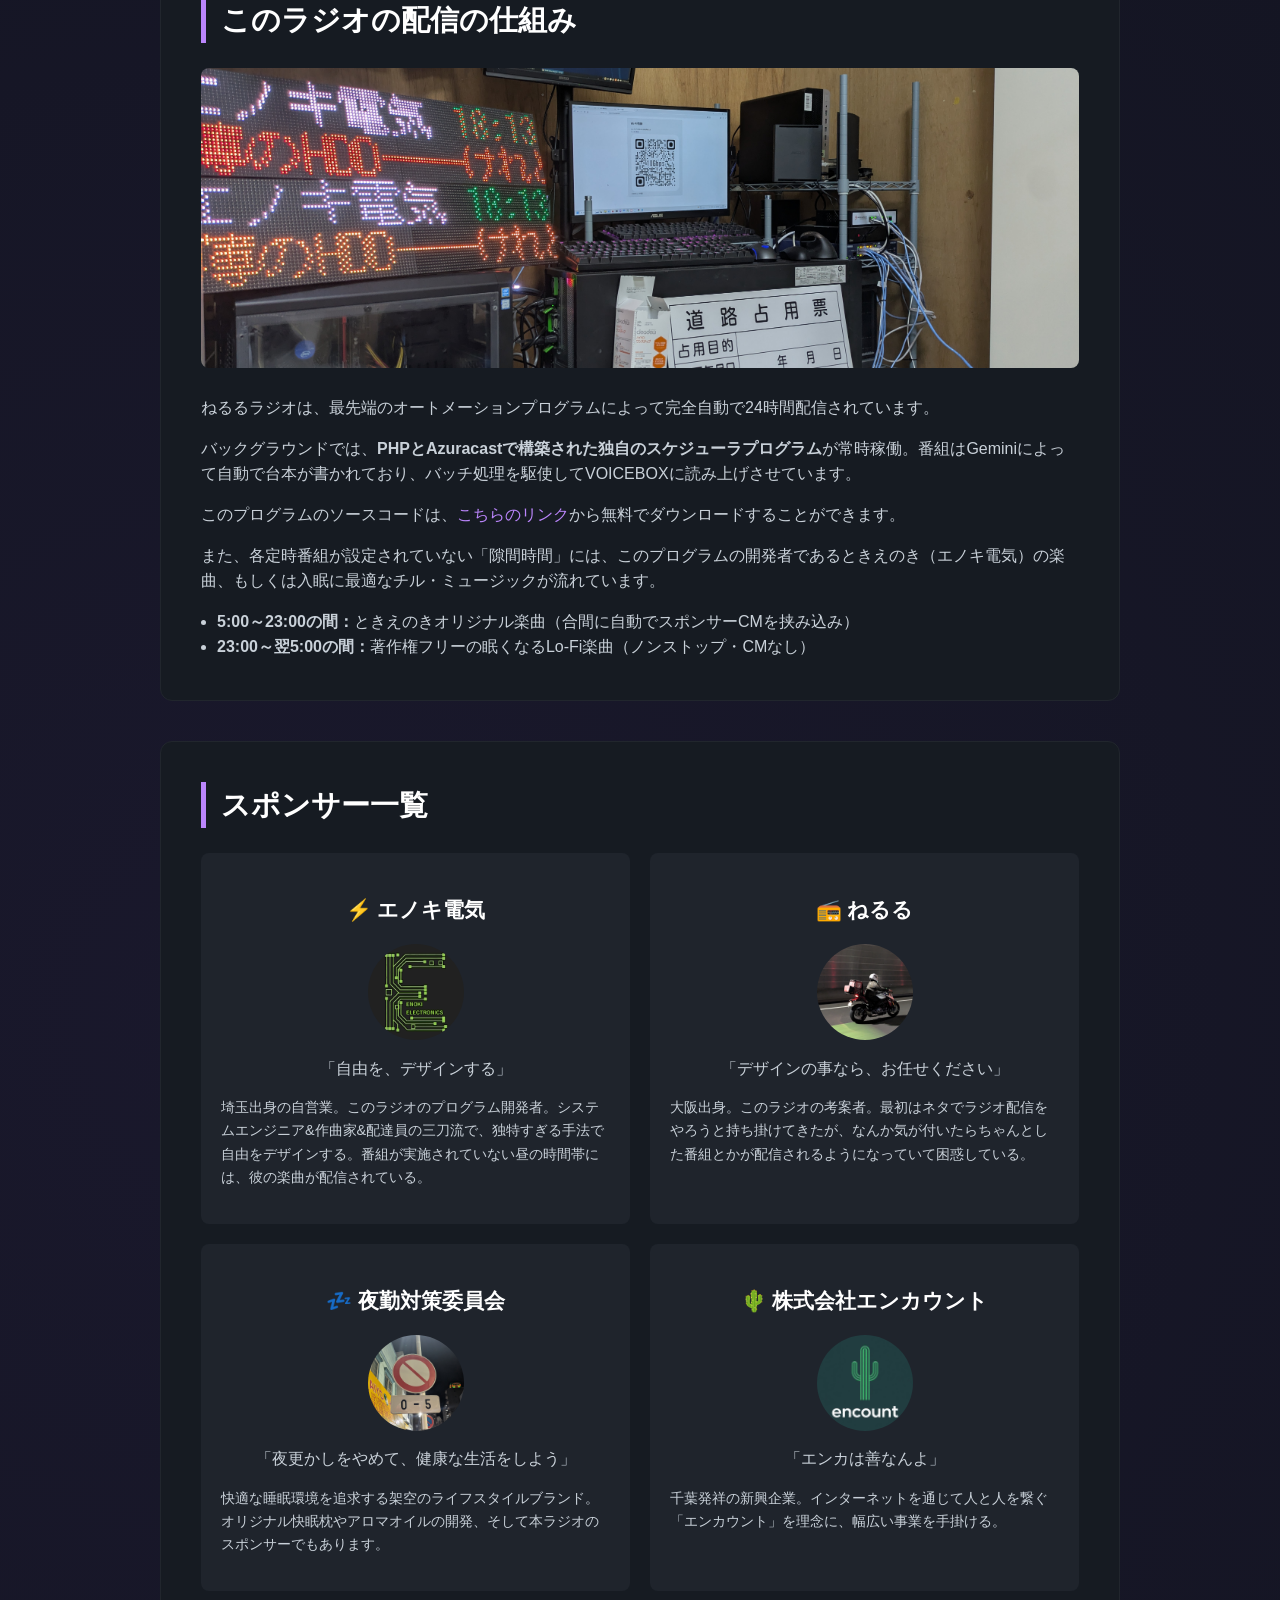
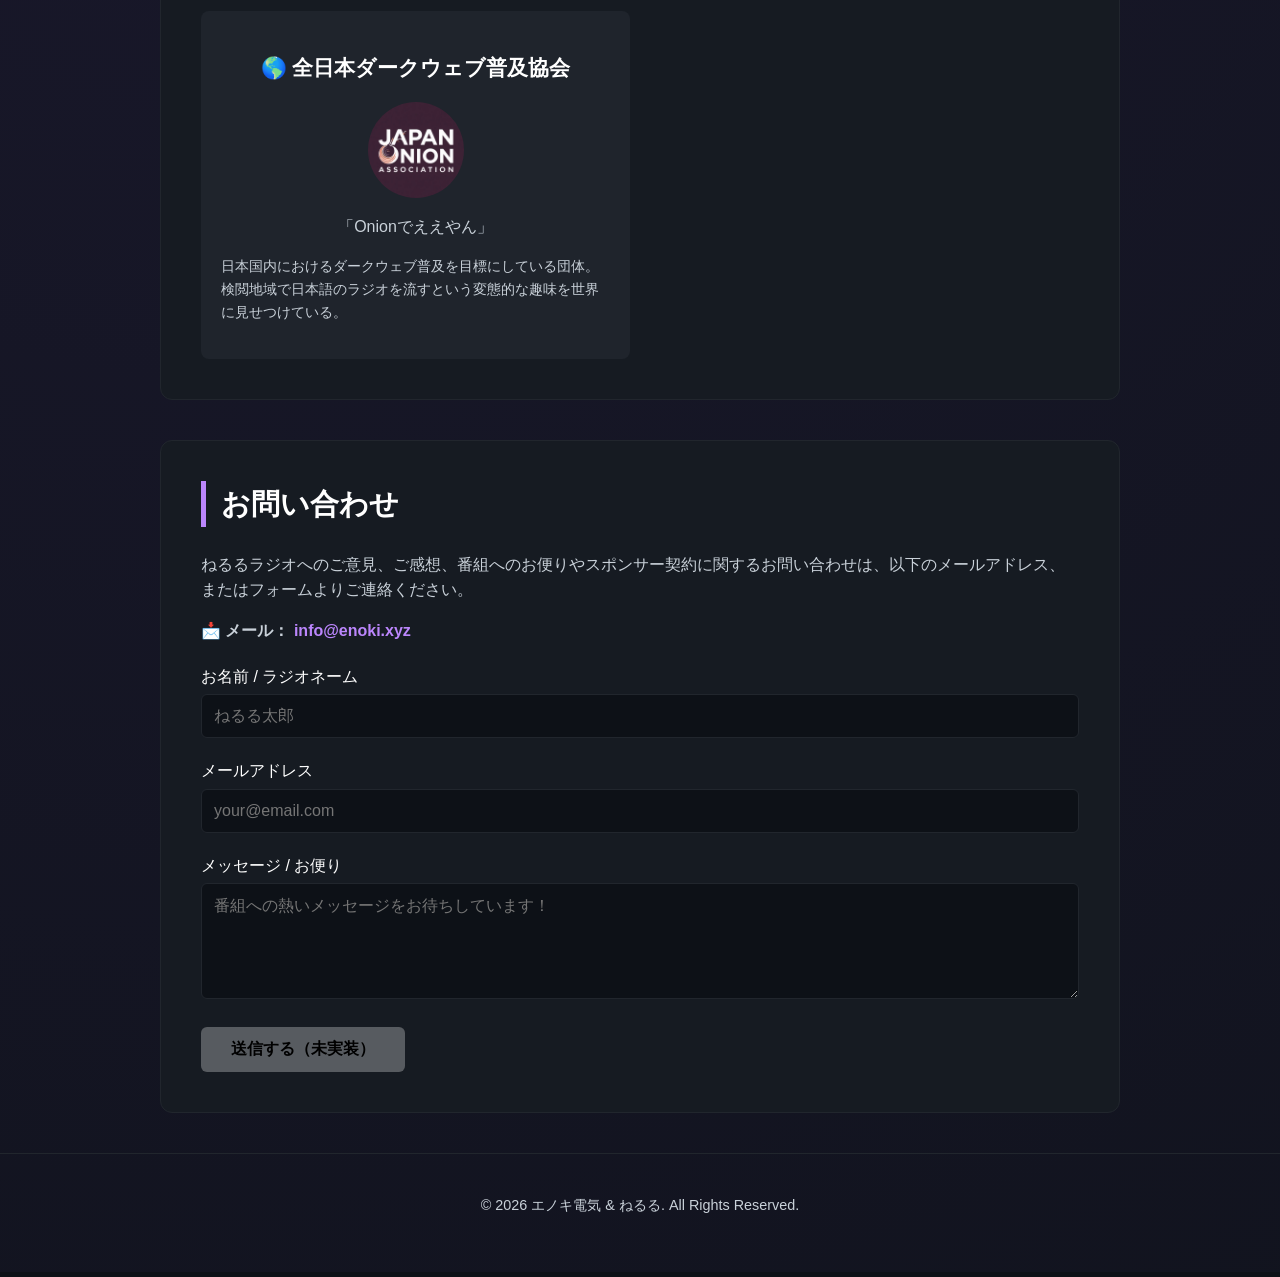
==== commit 9cee513e: "ダークウェブ用の新しいURLを追加し、README.mdを作成してプロジェクトの概要と機能を文書化" ====
--- a/index.html
+++ b/index.html
@@ -128,8 +128,10 @@
             >https://radio.enoki.xyz/public/neruru-radio</a
           ><br />
           <strong>ダークウェブURL：</strong
-          ><a href="http://radioenoki.onion/public/neruru-radio" target="_blank"
-            >http://radioenoki.onion/public/neruru-radio</a
+          ><a
+            href="http://enoki44fwlo4num26fclh7jzuao36fkr3354g32bvkym3f472ji2dtid.onion/public/neruru-radio"
+            target="_blank"
+            >http://enoki44fwlo4num26fclh7jzuao36fkr3354g32bvkym3f472ji2dtid.onion/public/neruru-radio</a
           >
         </p>
         <div style="margin: 2em; text-align: center">
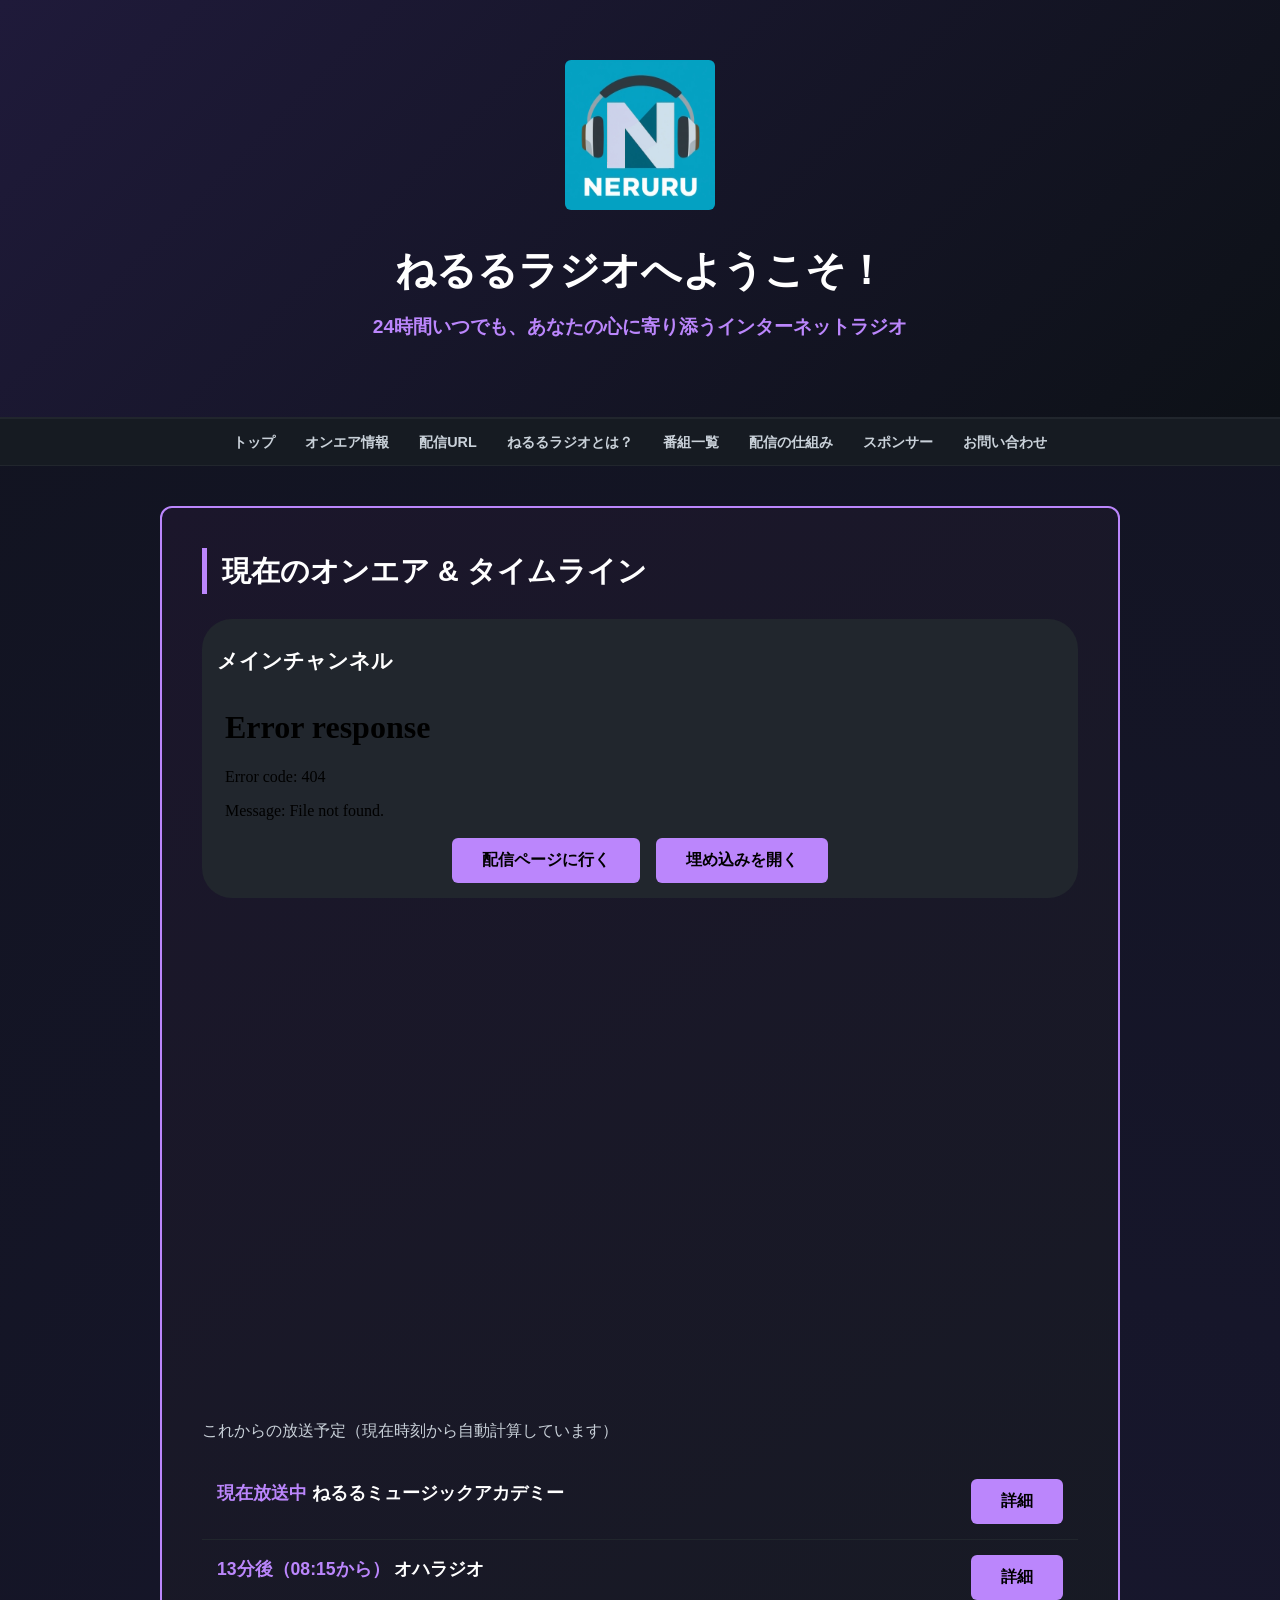
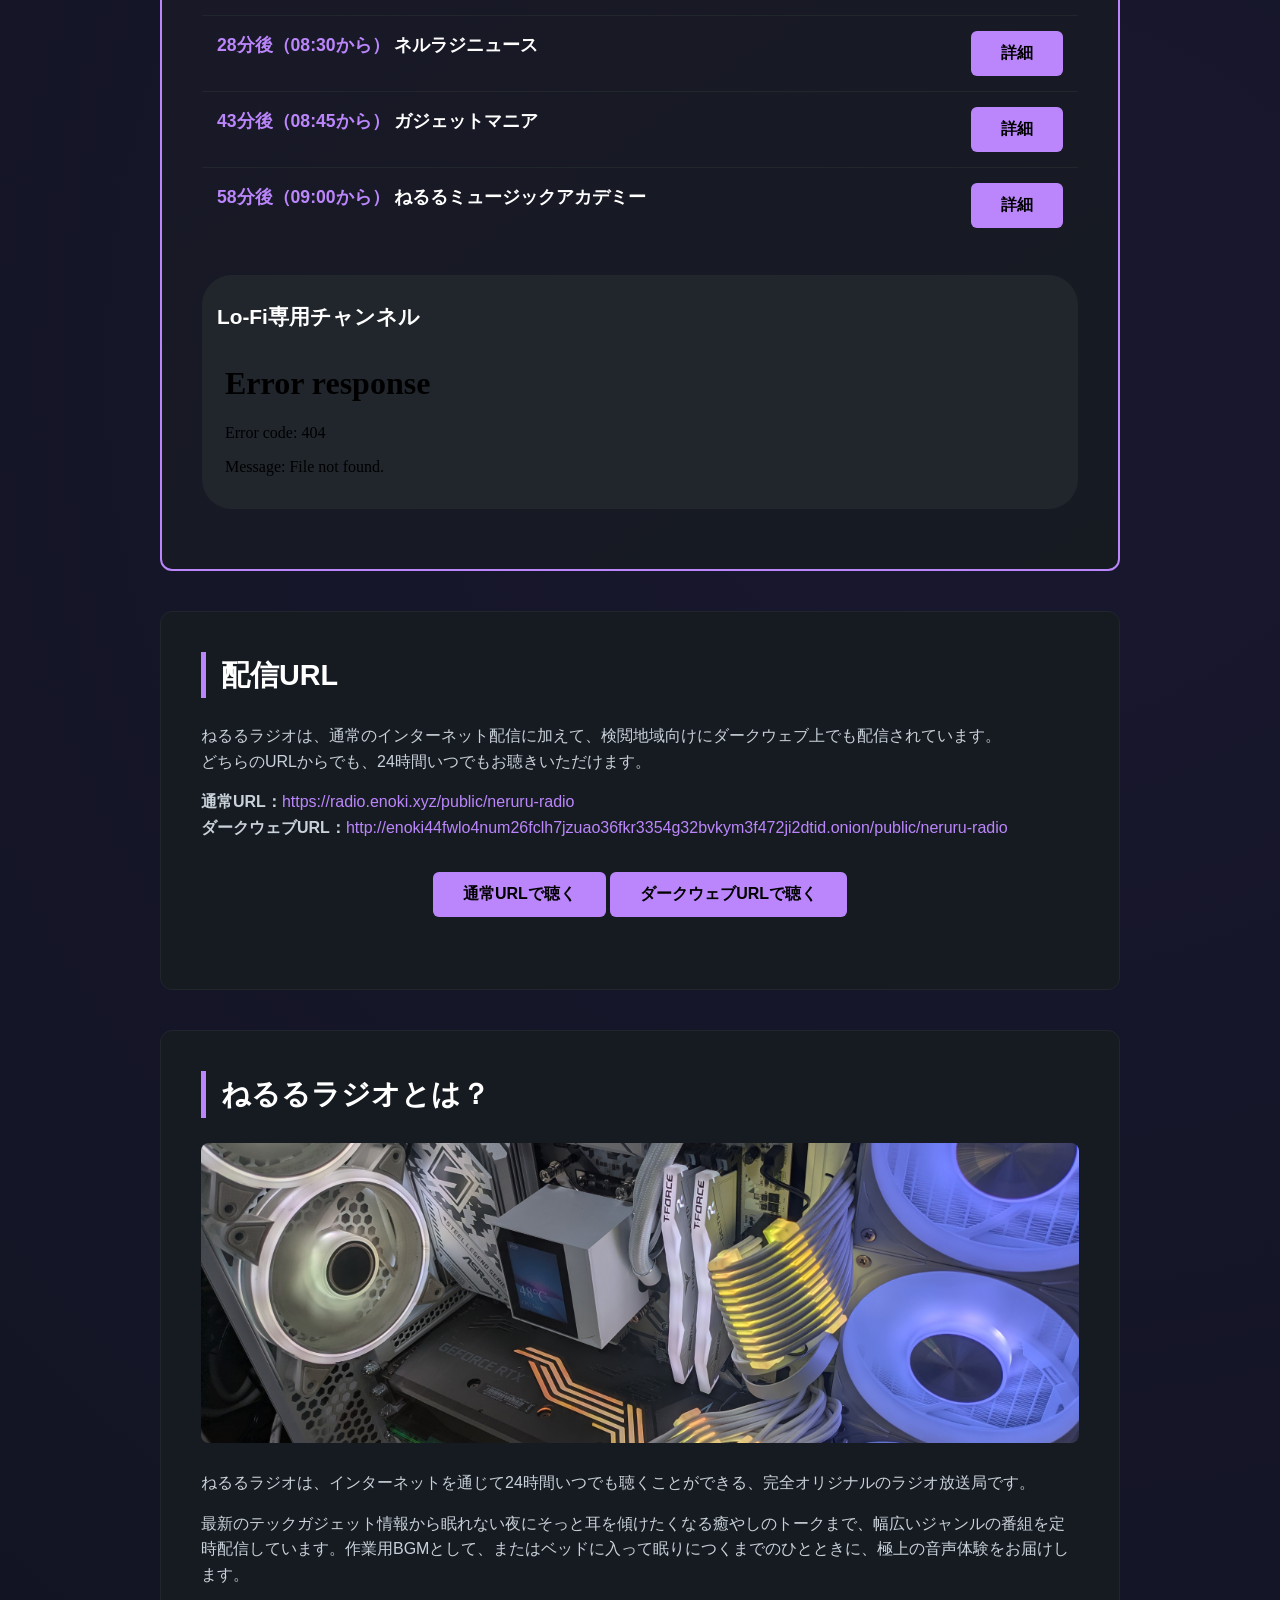
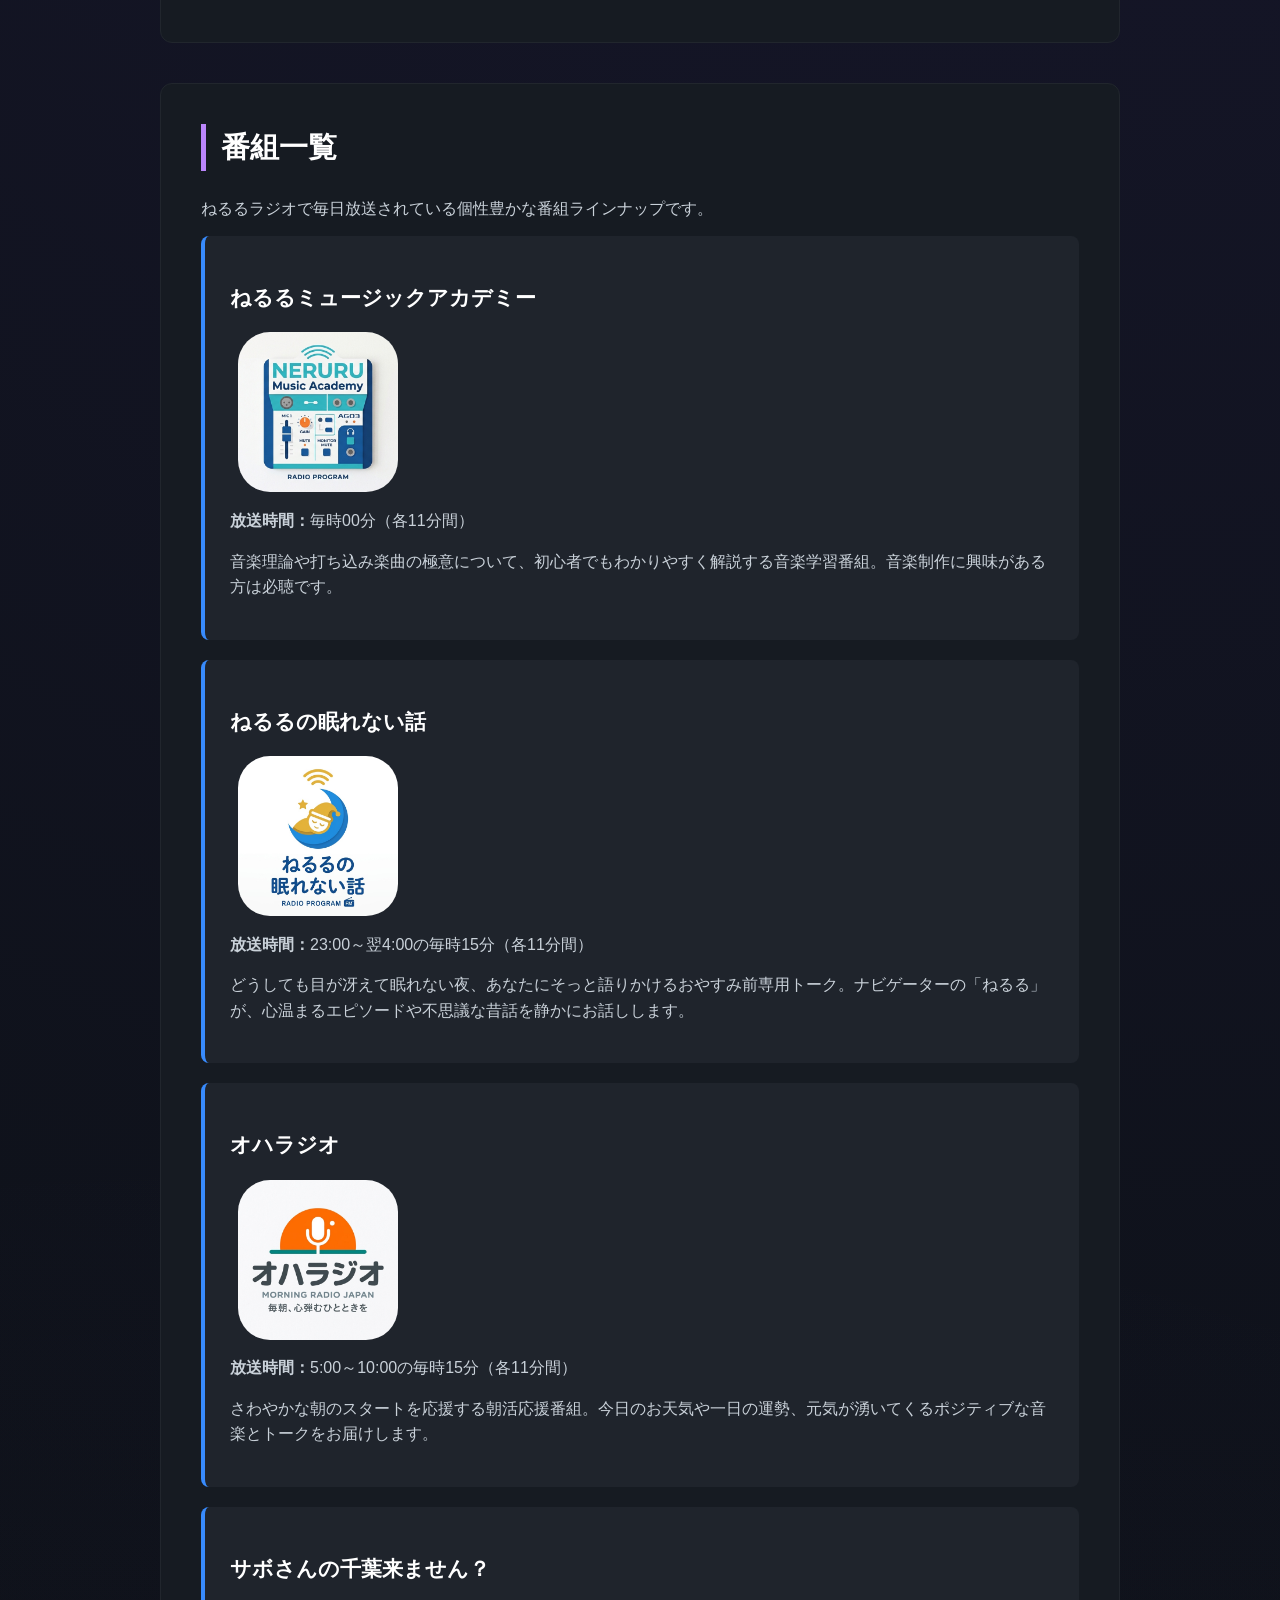
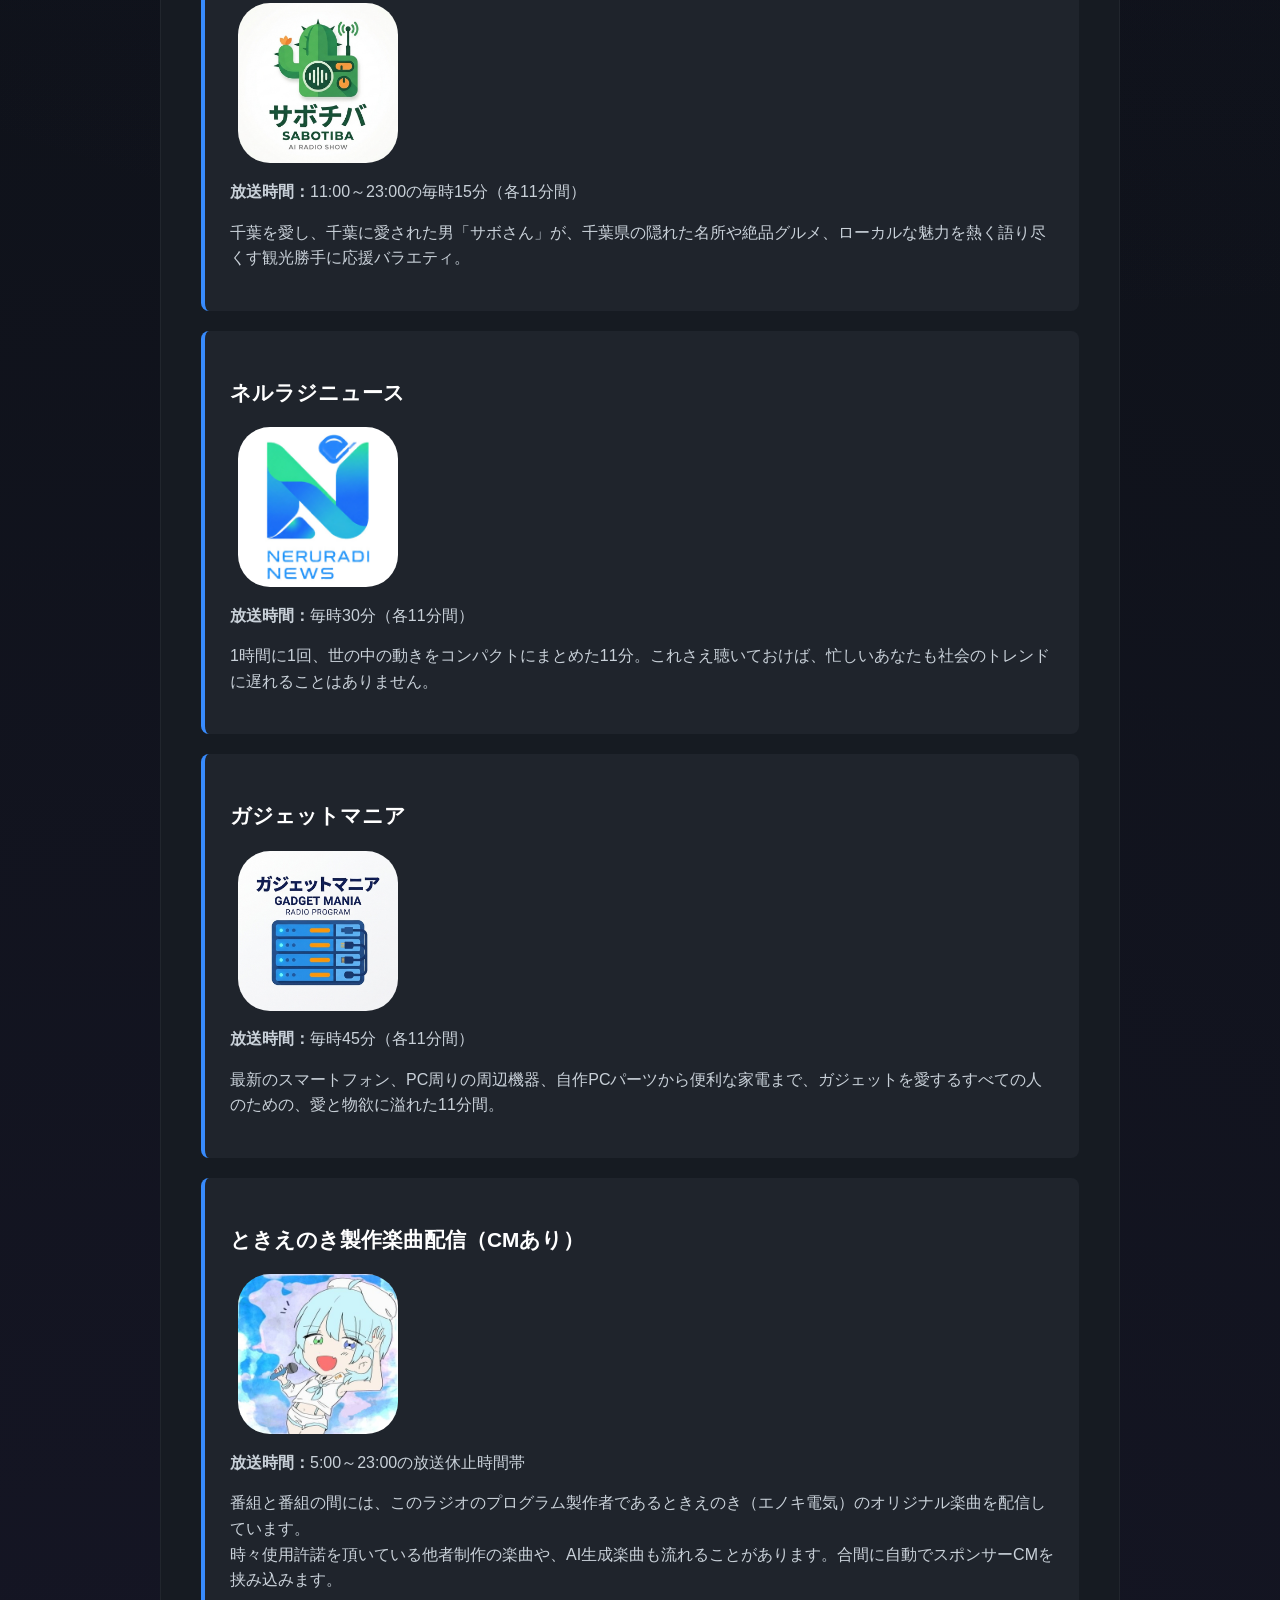
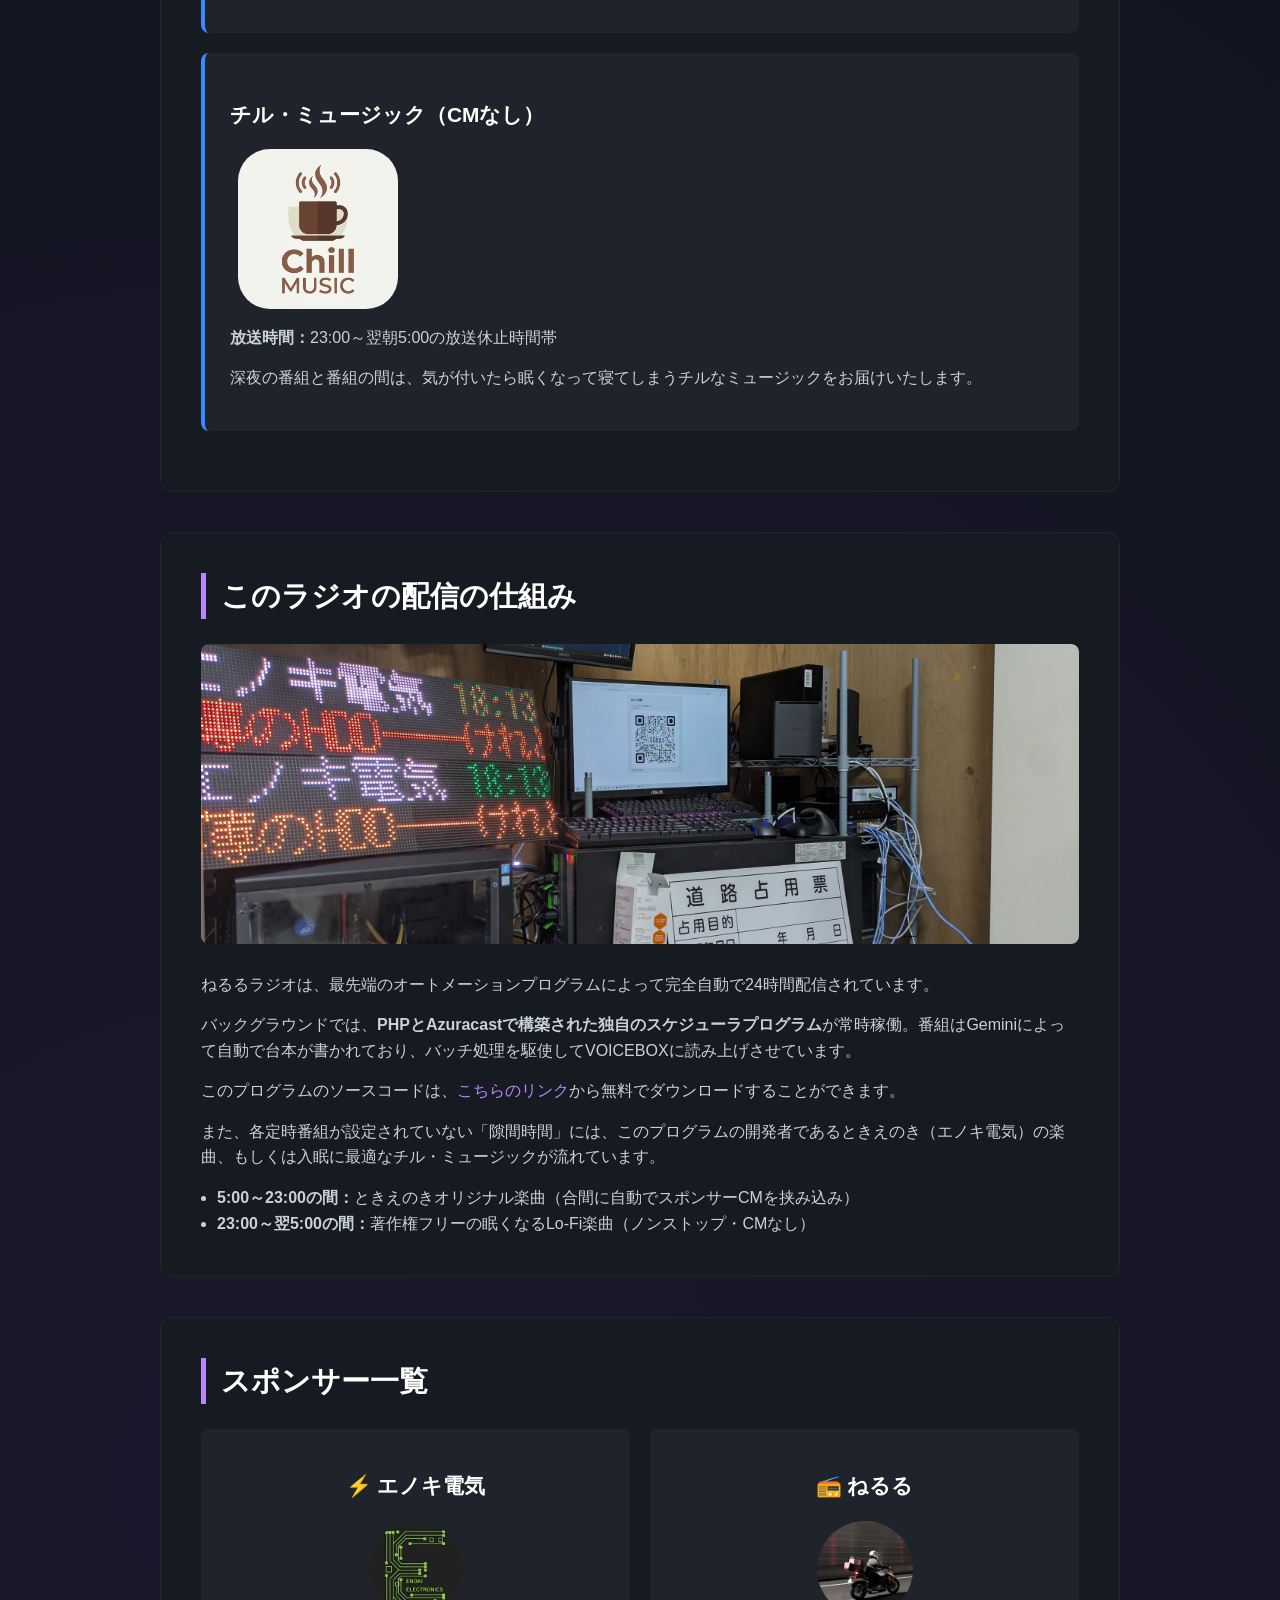
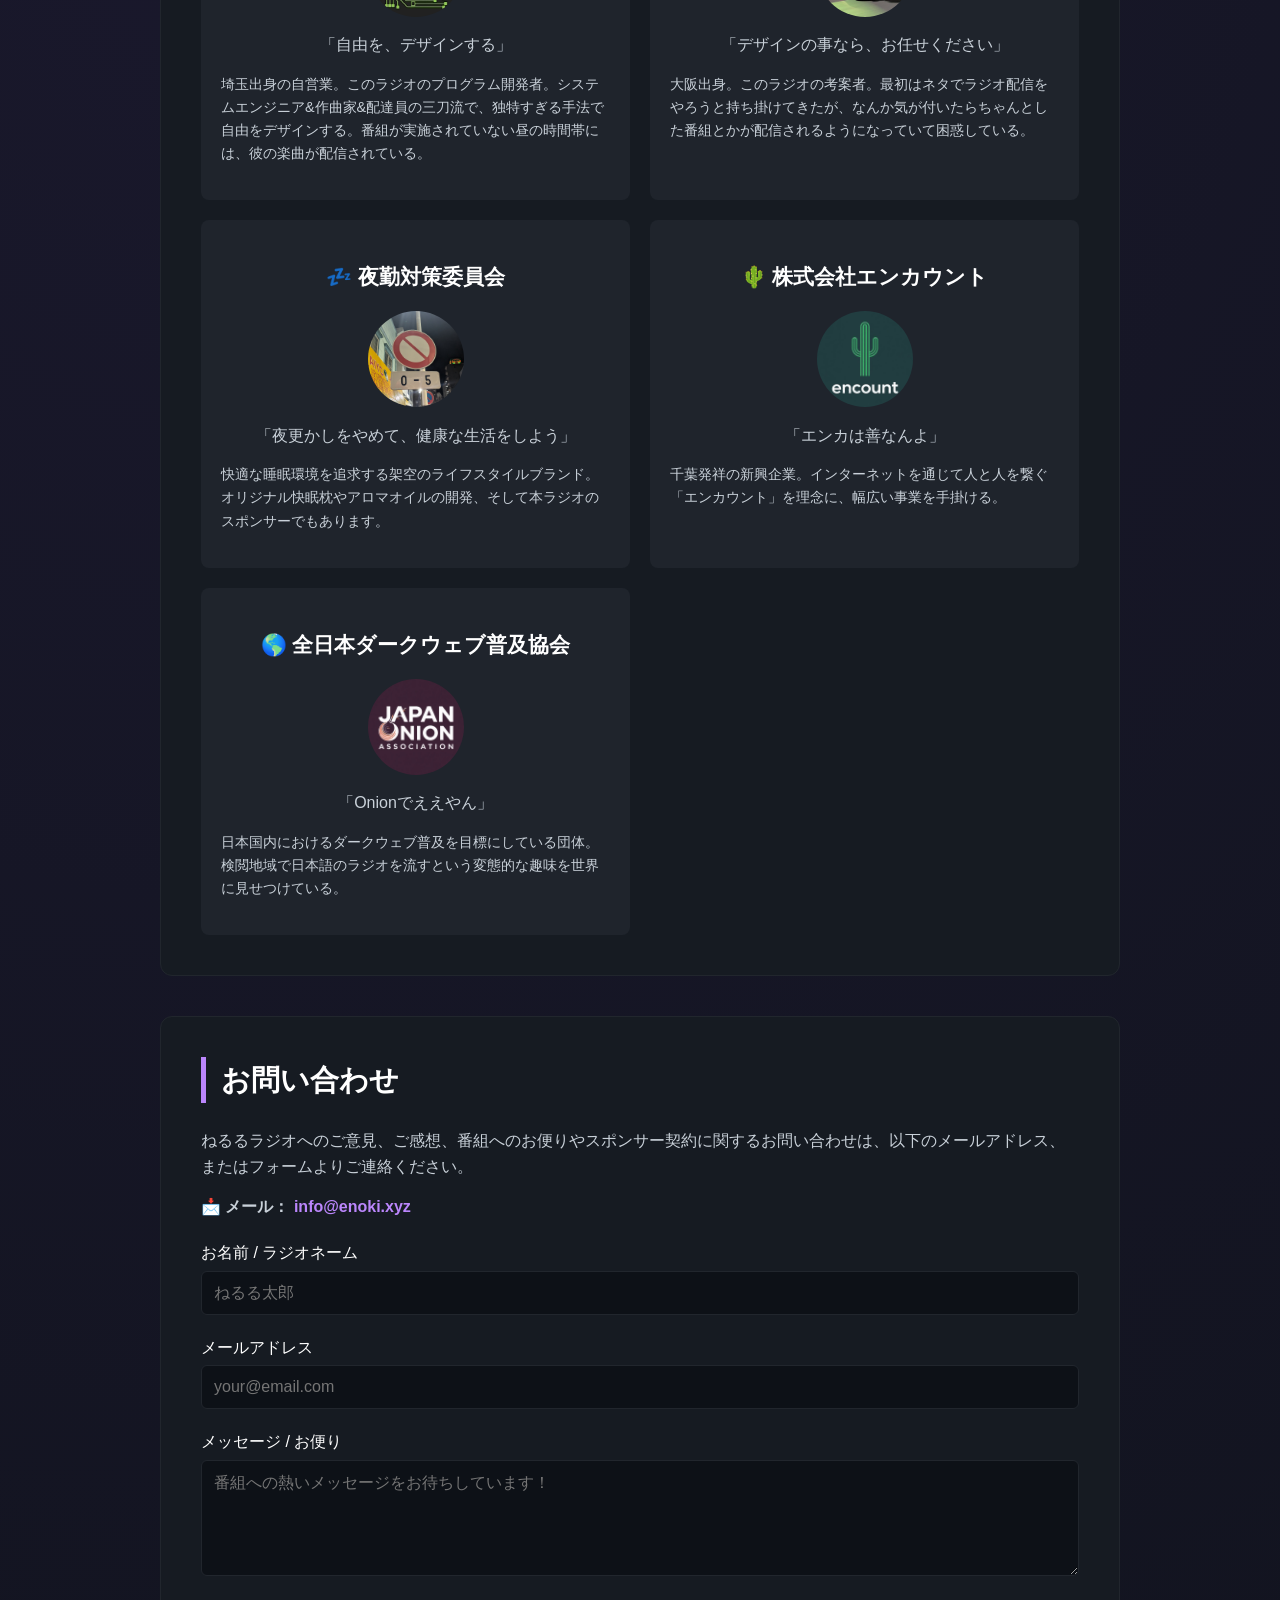
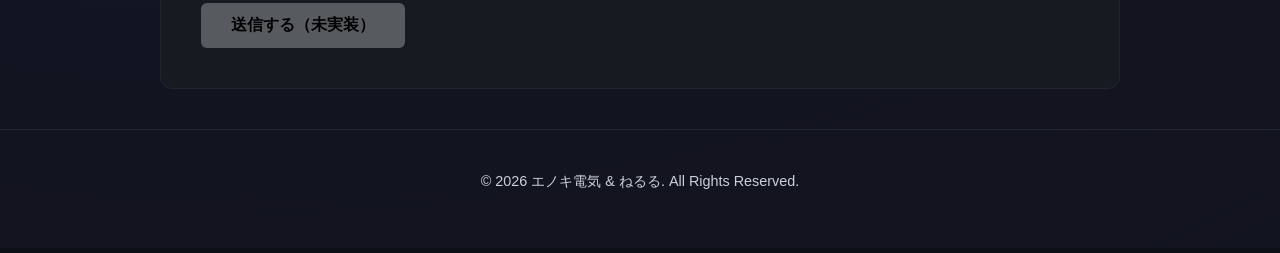
==== commit d165e1ac: "YouTubeライブストリームを埋め込むiframeを追加" ====
--- a/index.html
+++ b/index.html
@@ -99,6 +99,32 @@
             </span>
           </div>
         </div>
+        <iframe
+          width="560"
+          height="315"
+          src="https://www.youtube.com/embed/live_stream?channel=UC6qQ9Cg5xn7MlV0JgPA2bCg"
+          title="YouTube live stream"
+          frameborder="0"
+          allow="
+            accelerometer;
+            autoplay;
+            clipboard-write;
+            encrypted-media;
+            gyroscope;
+            picture-in-picture;
+            web-share;
+          "
+          allowfullscreen
+          style="
+            width: 100%;
+            max-height: 900px;
+            height: auto;
+            aspect-ratio: 16 / 9;
+            border-radius: 30px;
+          "
+        >
+        </iframe>
+
         <p>これからの放送予定（現在時刻から自動計算しています）</p>
         <ul class="timeline-list" id="timelineMenu">
           <!-- JavaScriptによりここに4つの未来番組スロットが挿入されます -->
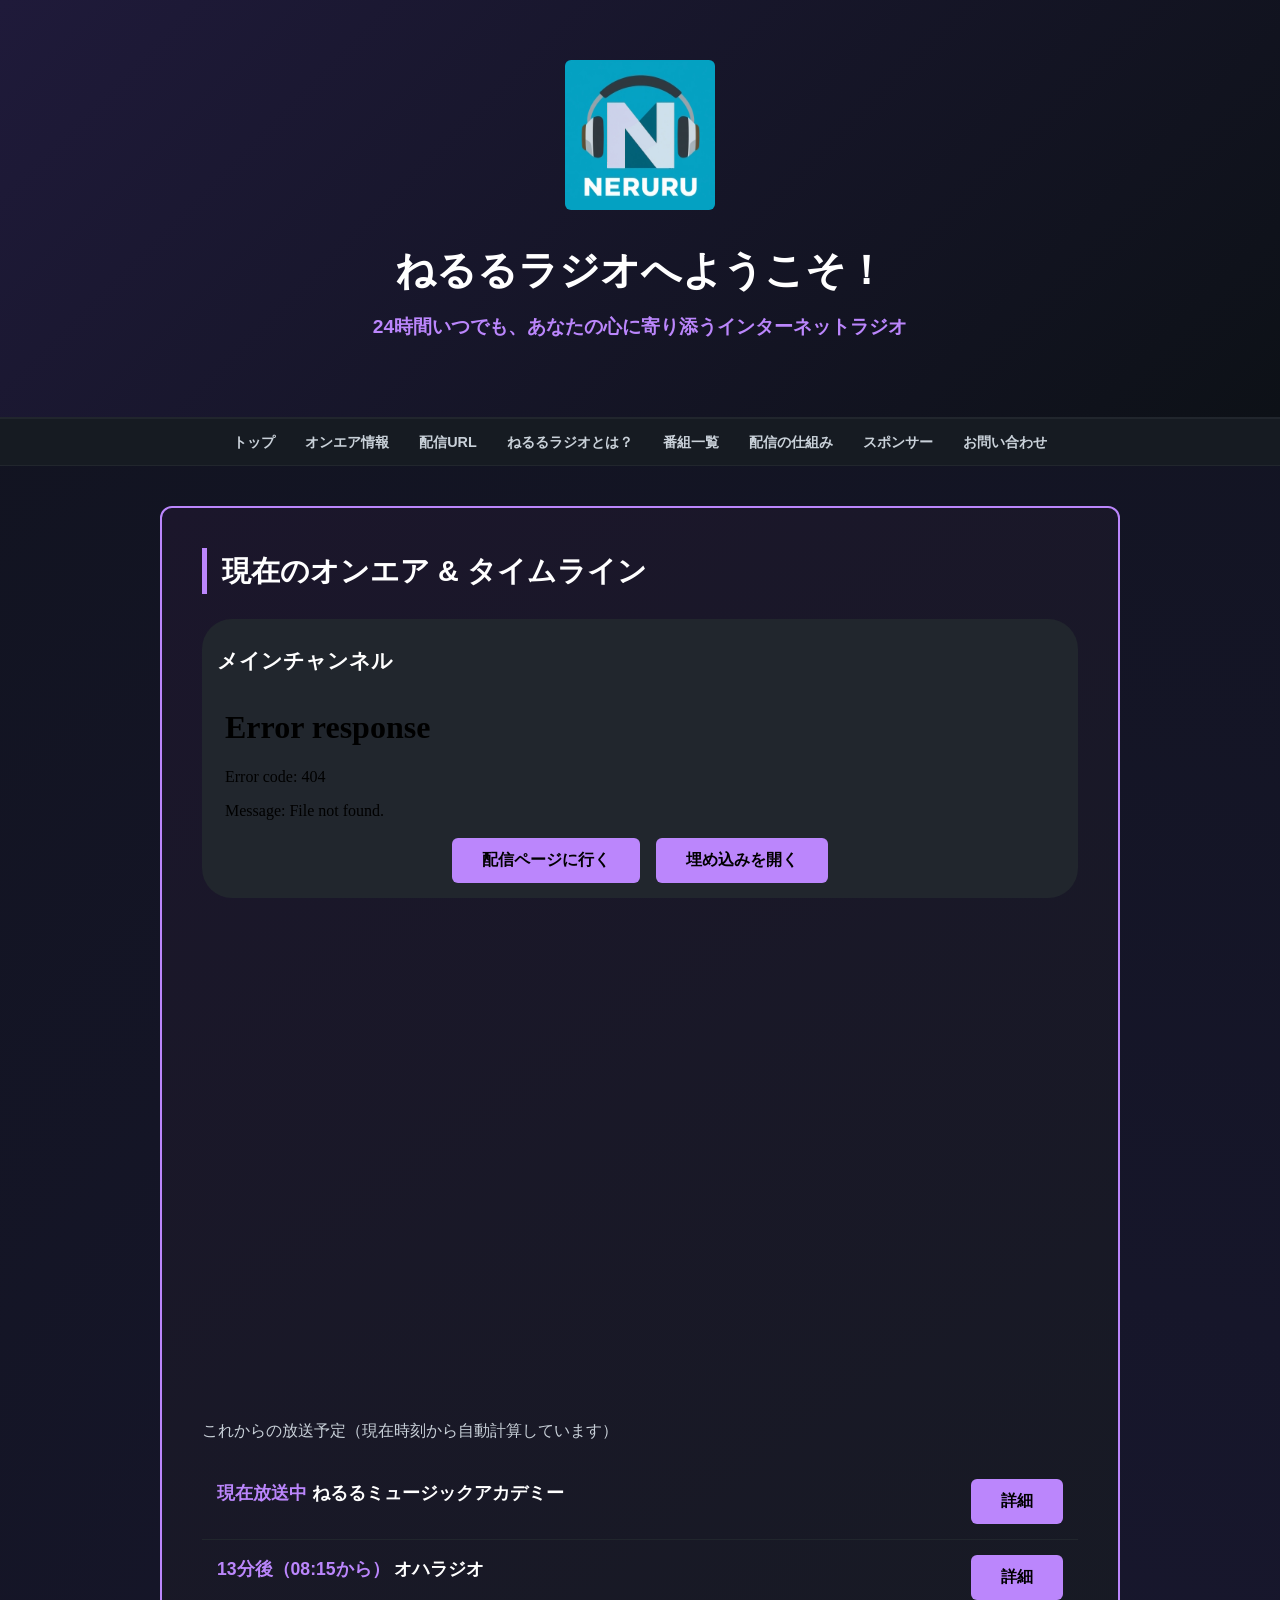
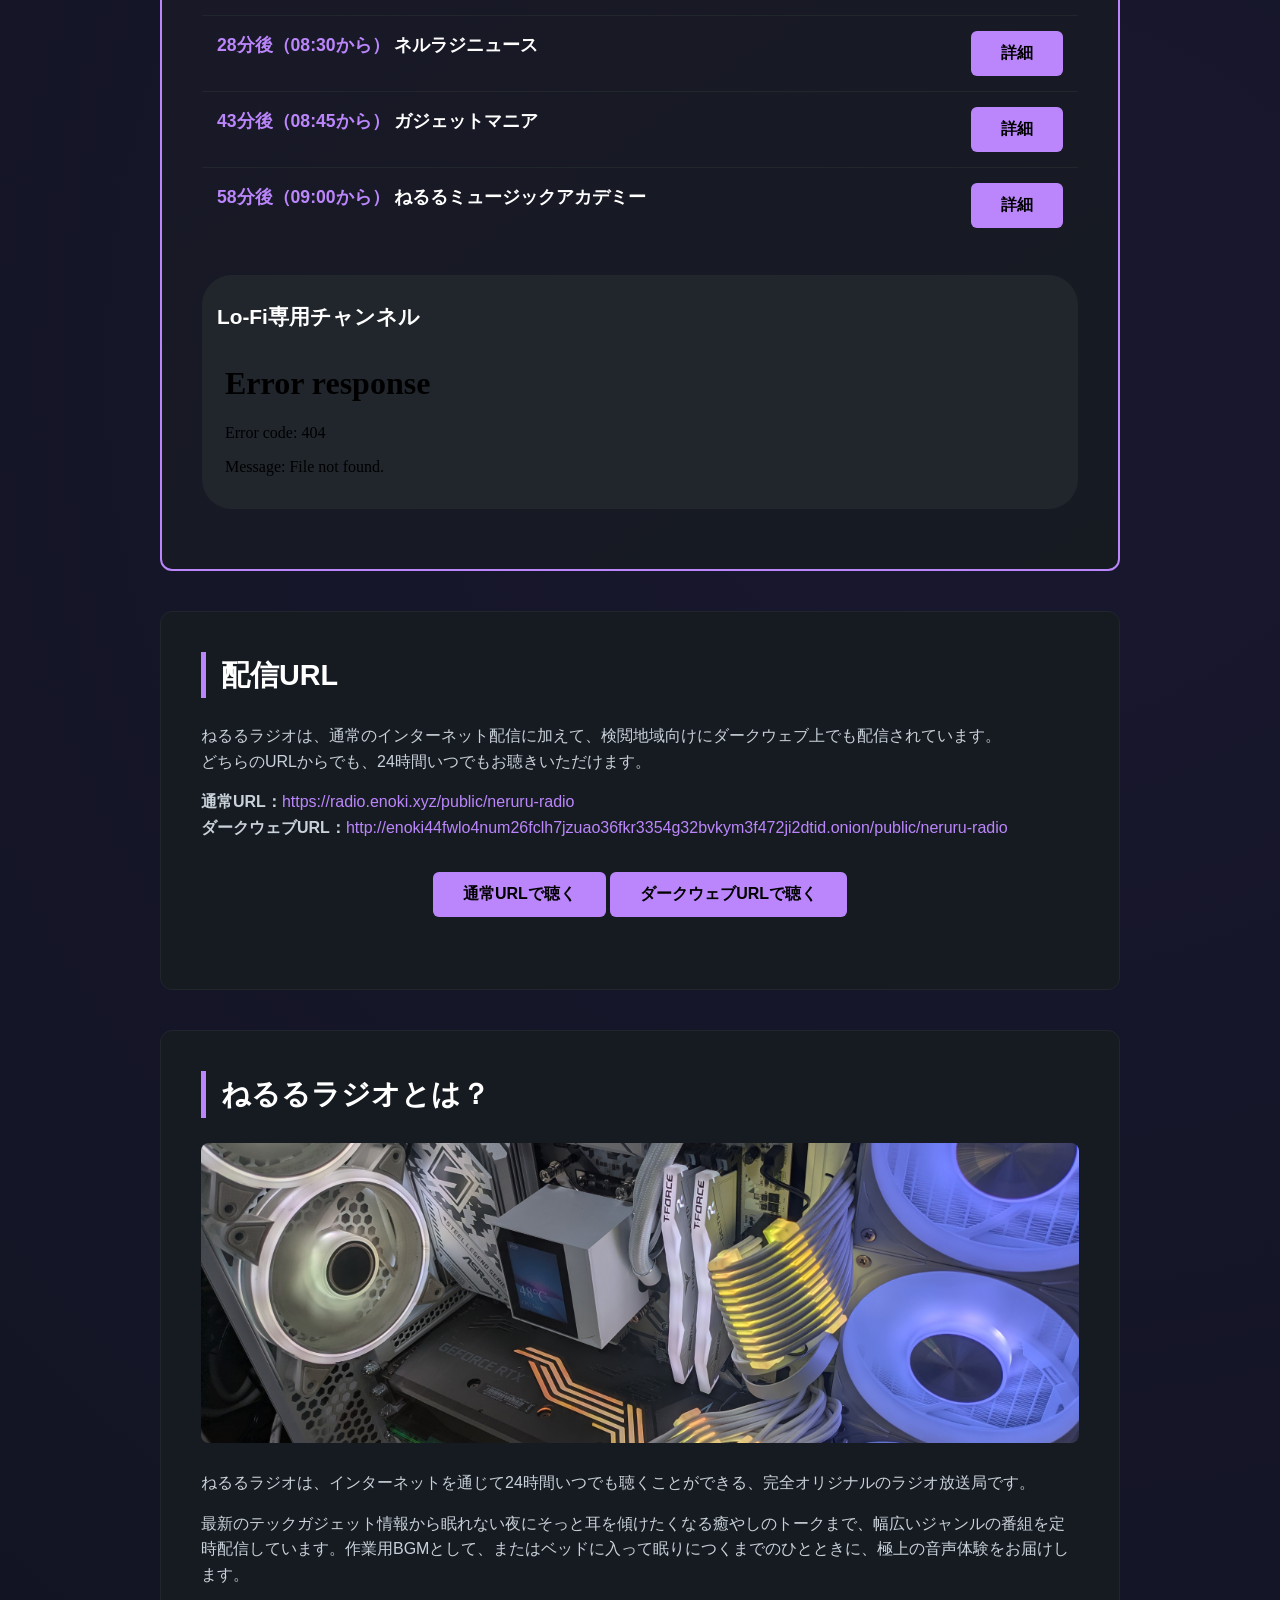
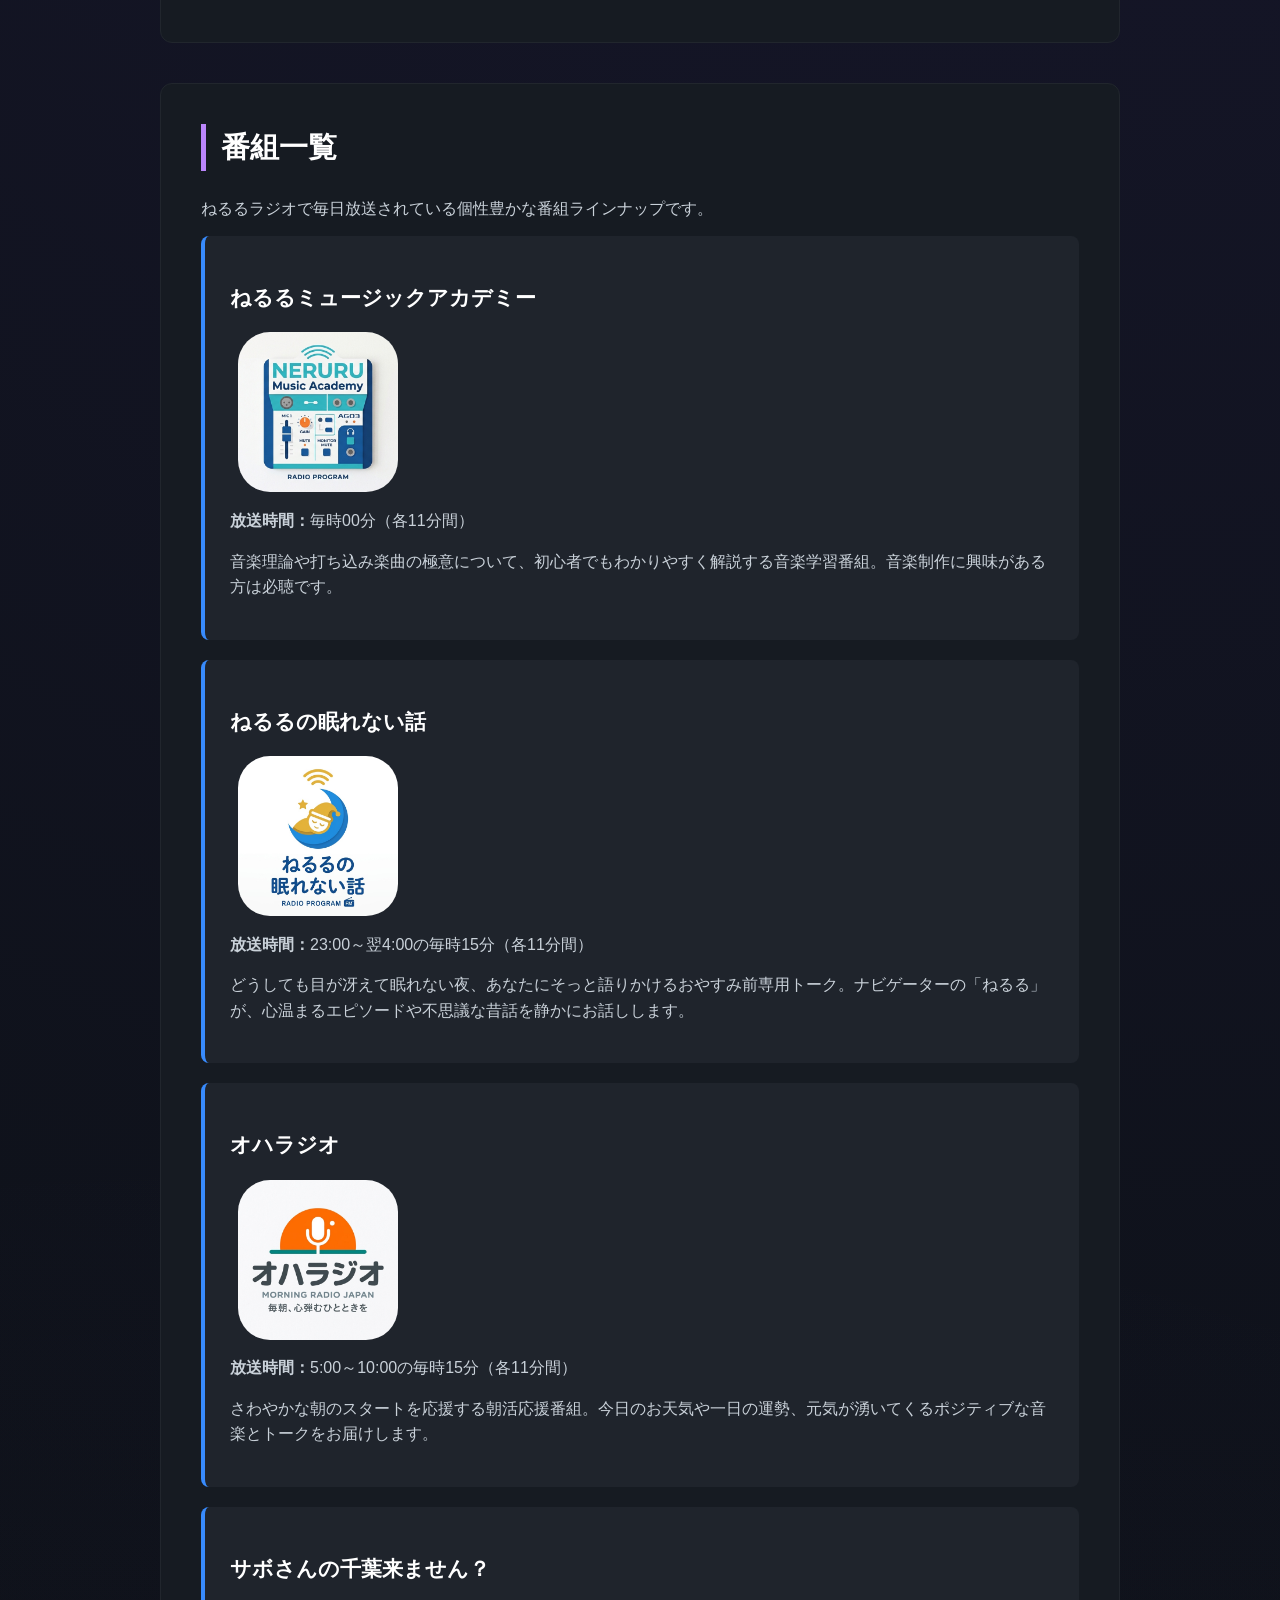
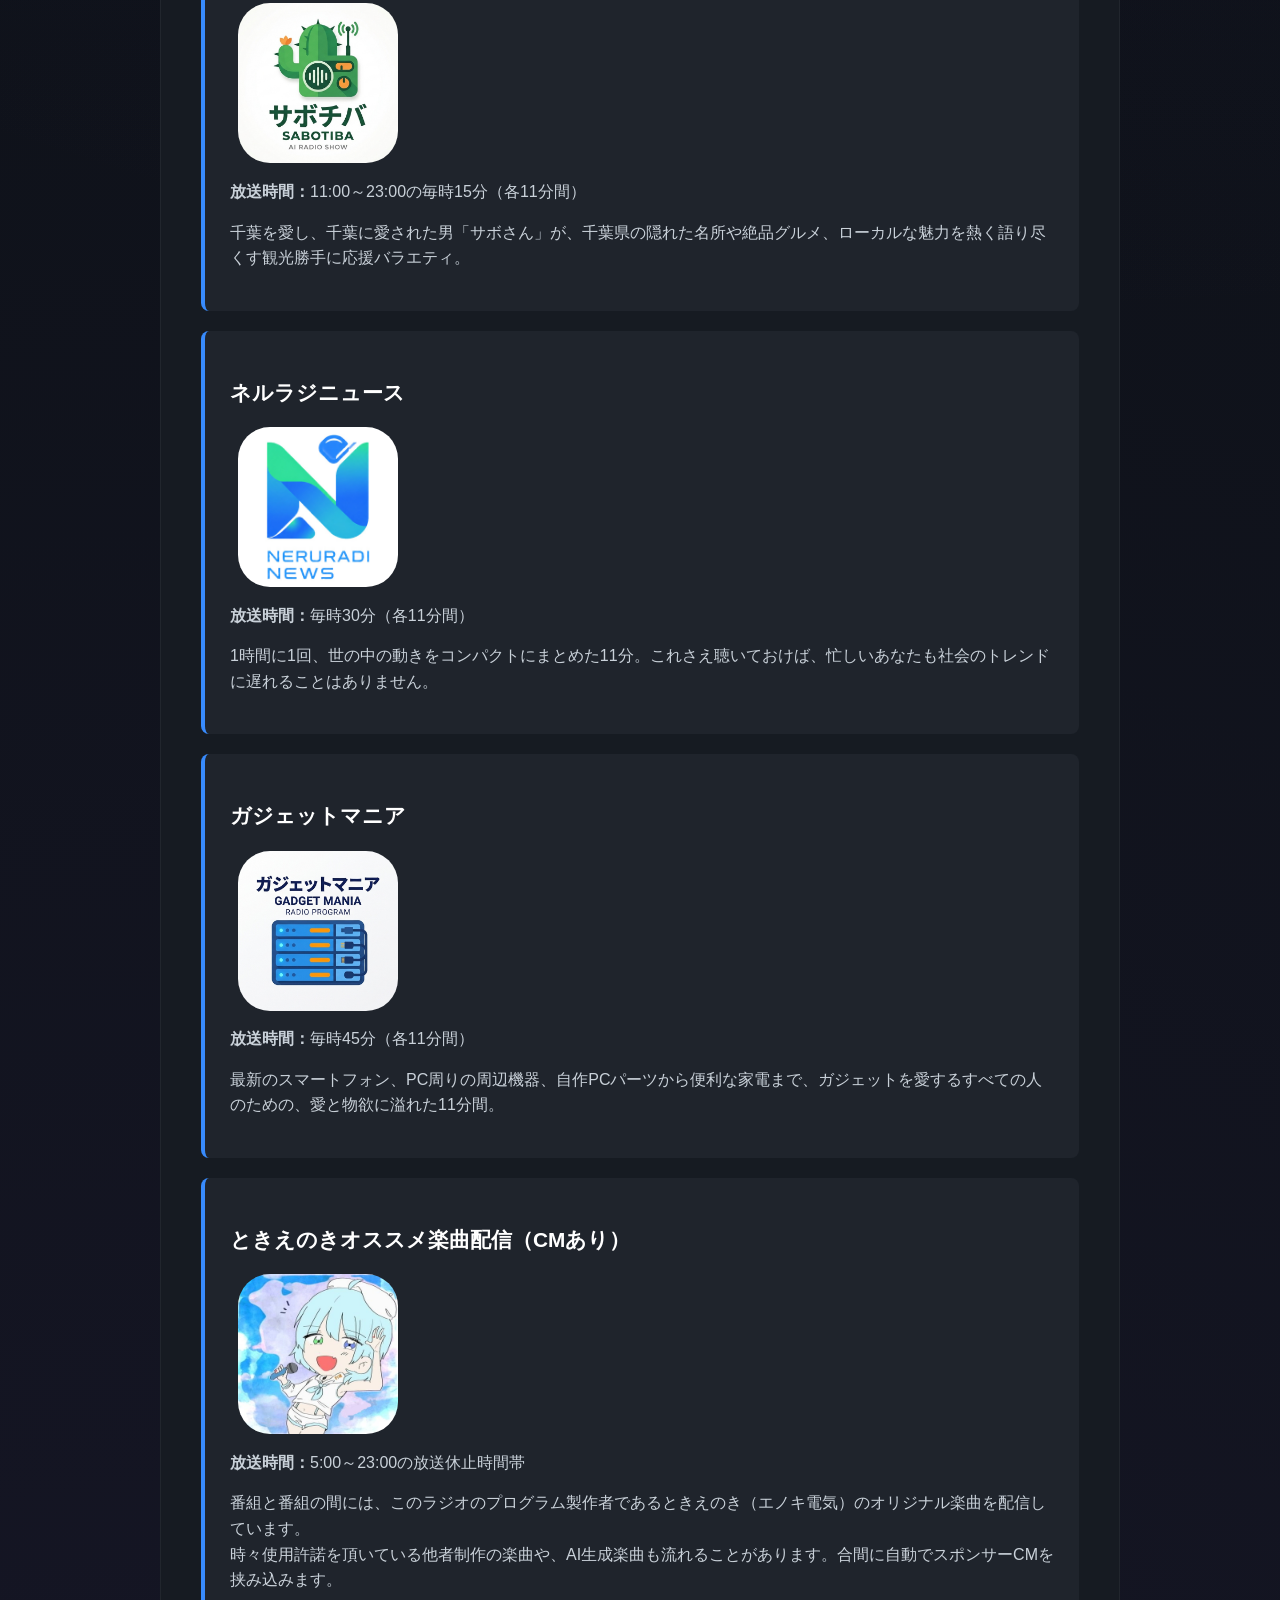
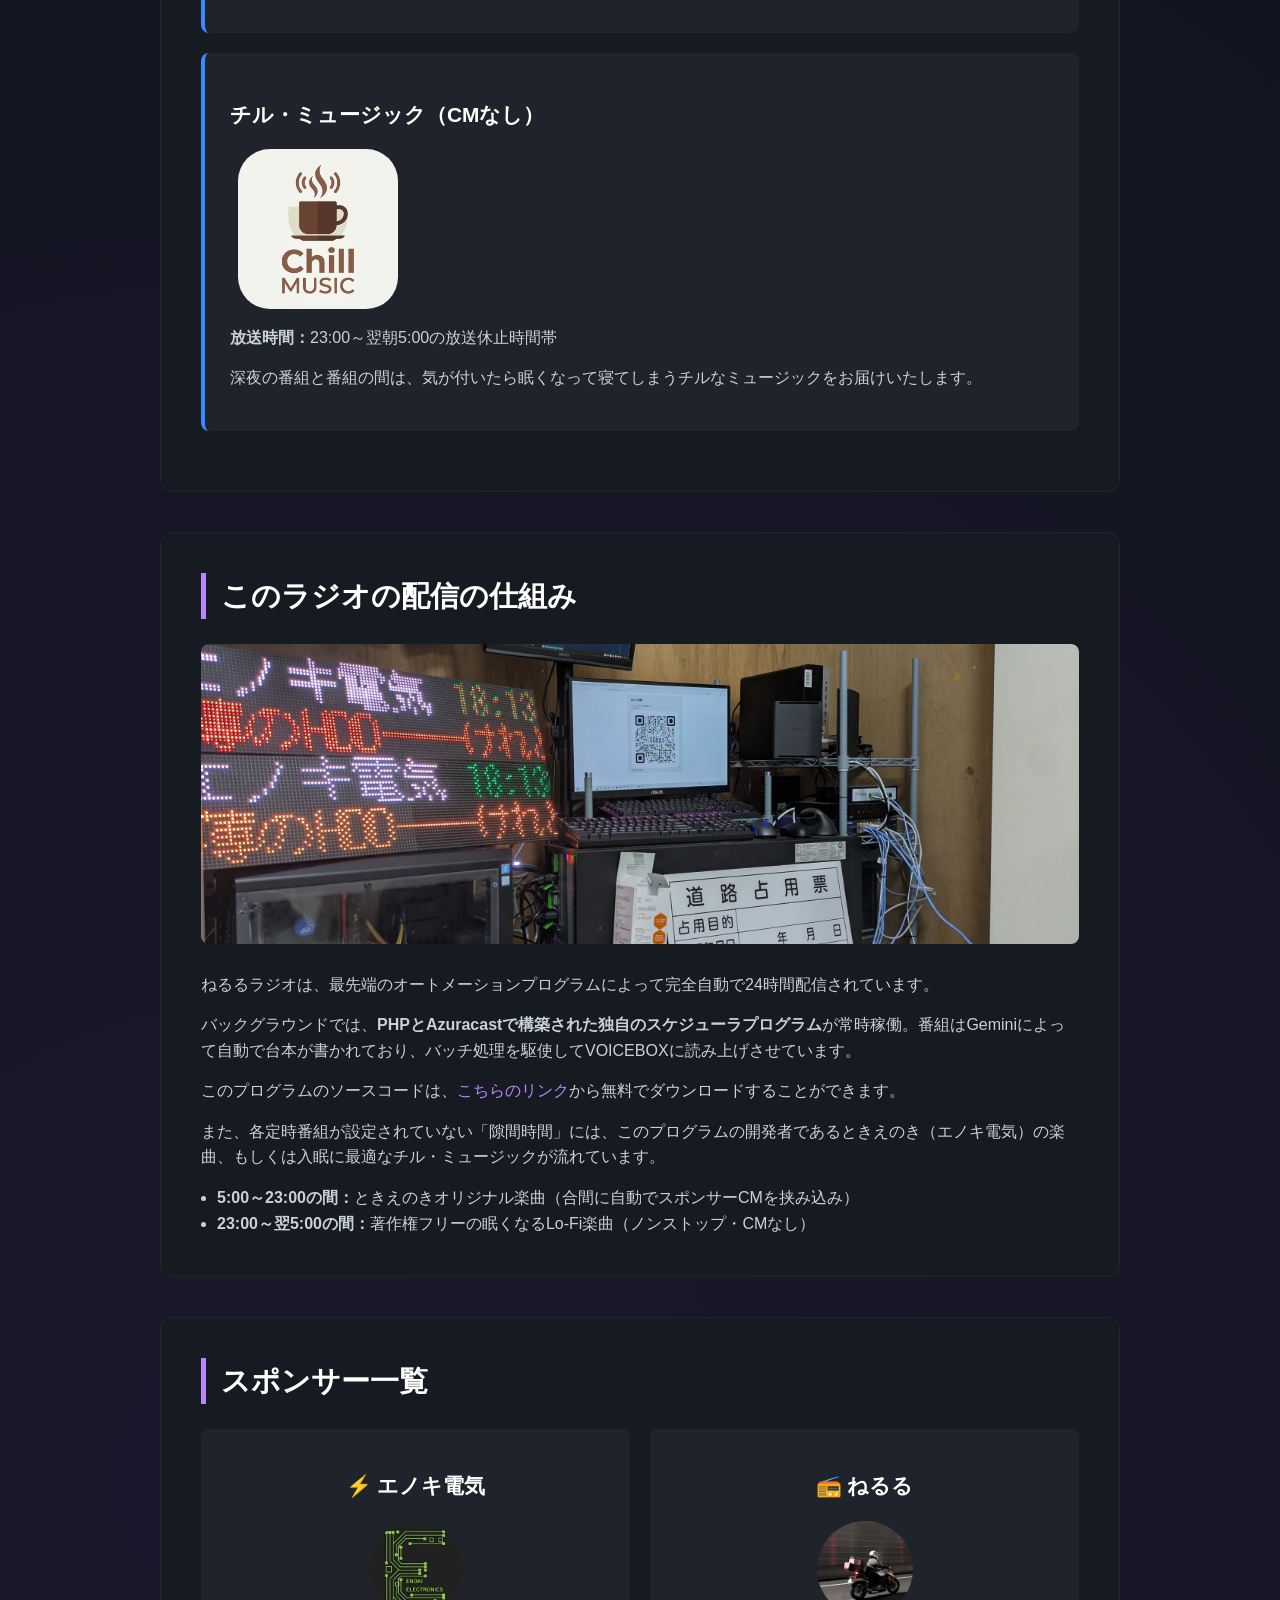
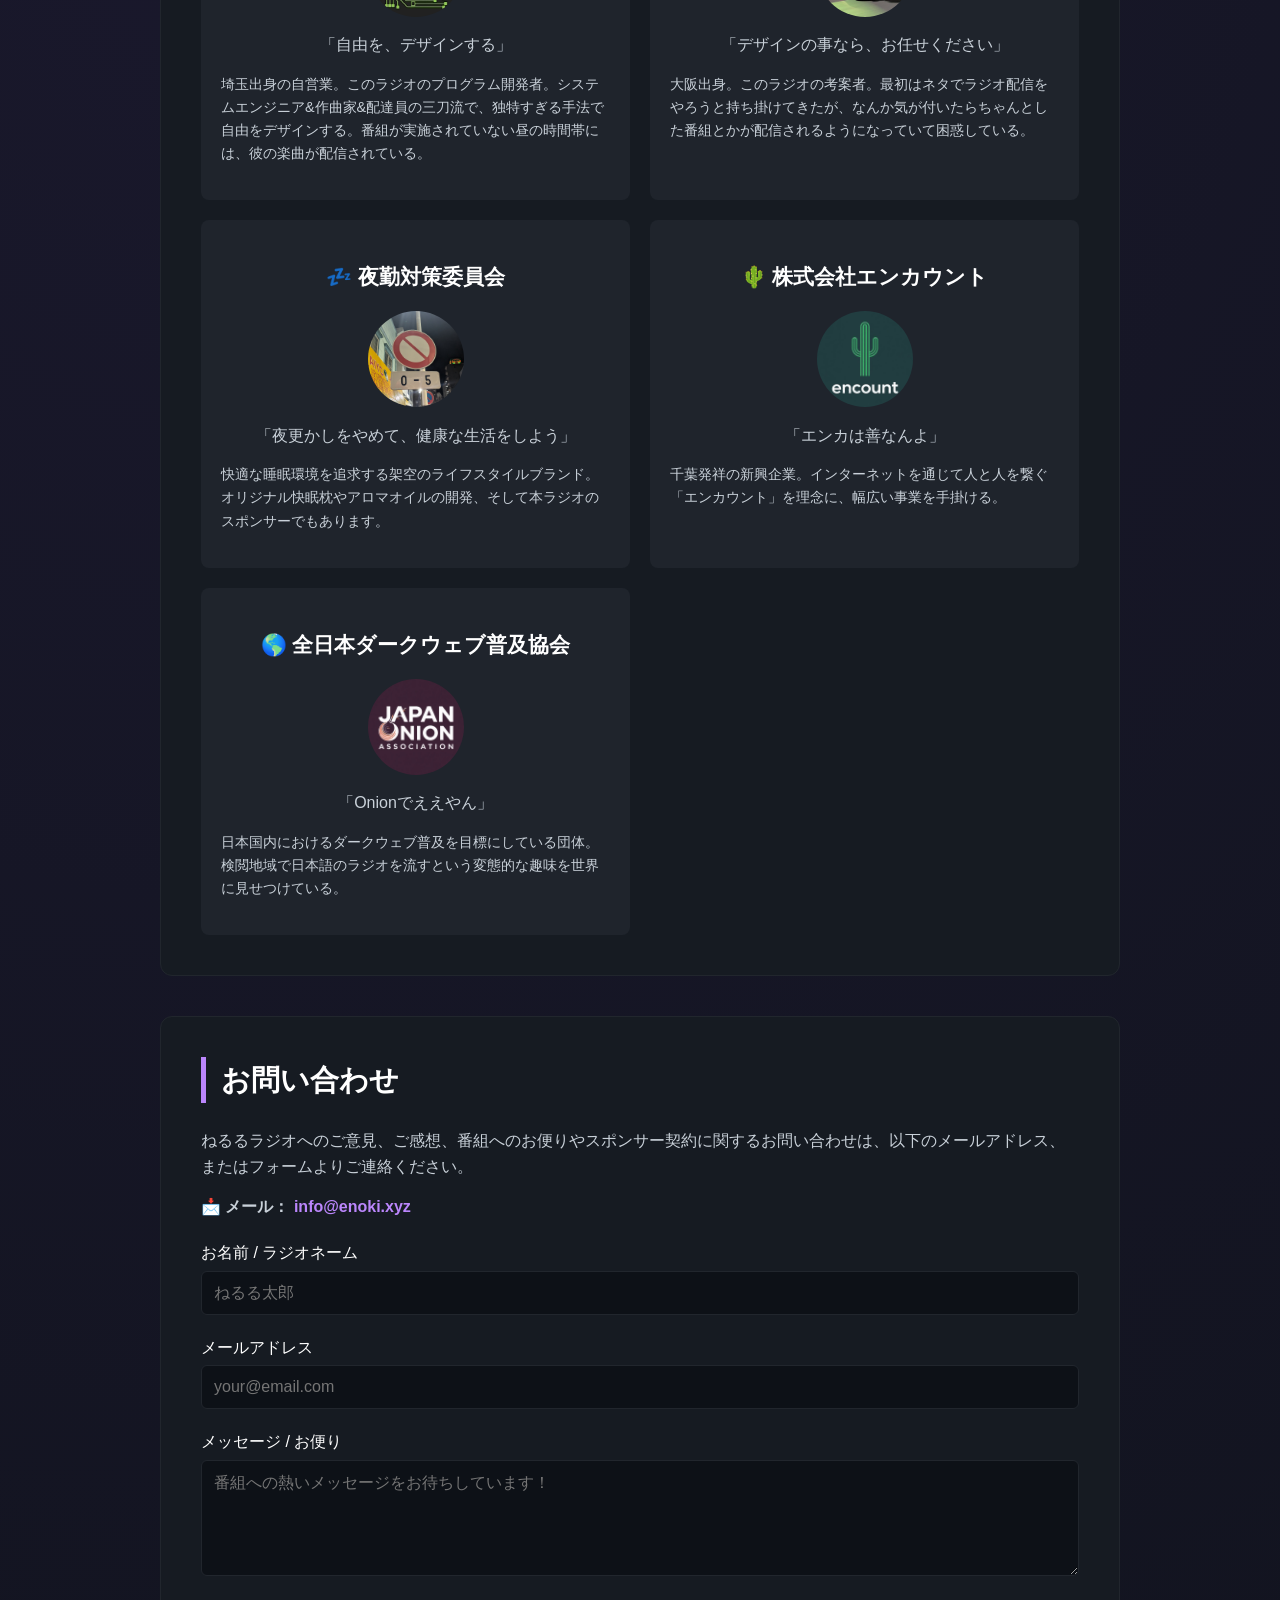
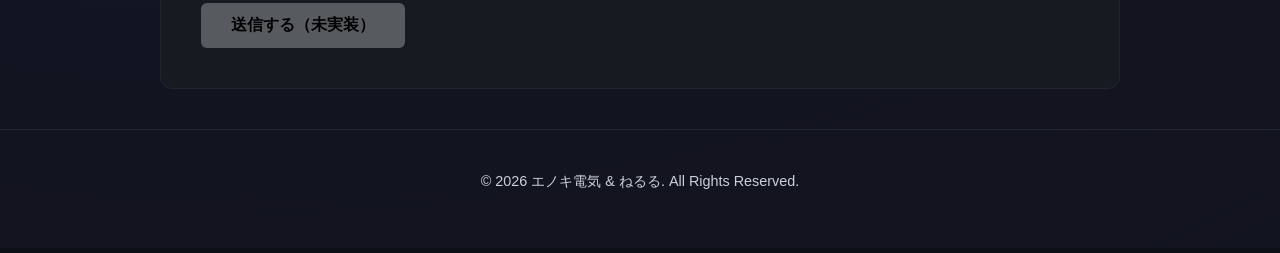
==== commit 2cc7aad0: "プログラム名を「ときえのき製作楽曲配信」から「ときえのきオススメ楽曲配信」に変更" ====
--- a/index.html
+++ b/index.html
@@ -267,7 +267,7 @@
         </div>
 
         <div class="program-card">
-          <h3>ときえのき製作楽曲配信（CMあり）</h3>
+          <h3>ときえのきオススメ楽曲配信（CMあり）</h3>
           <img
             src="./img/programs/ときえのき.jpg"
             style="height: 10em; margin: 0.5em; border-radius: 2em"
